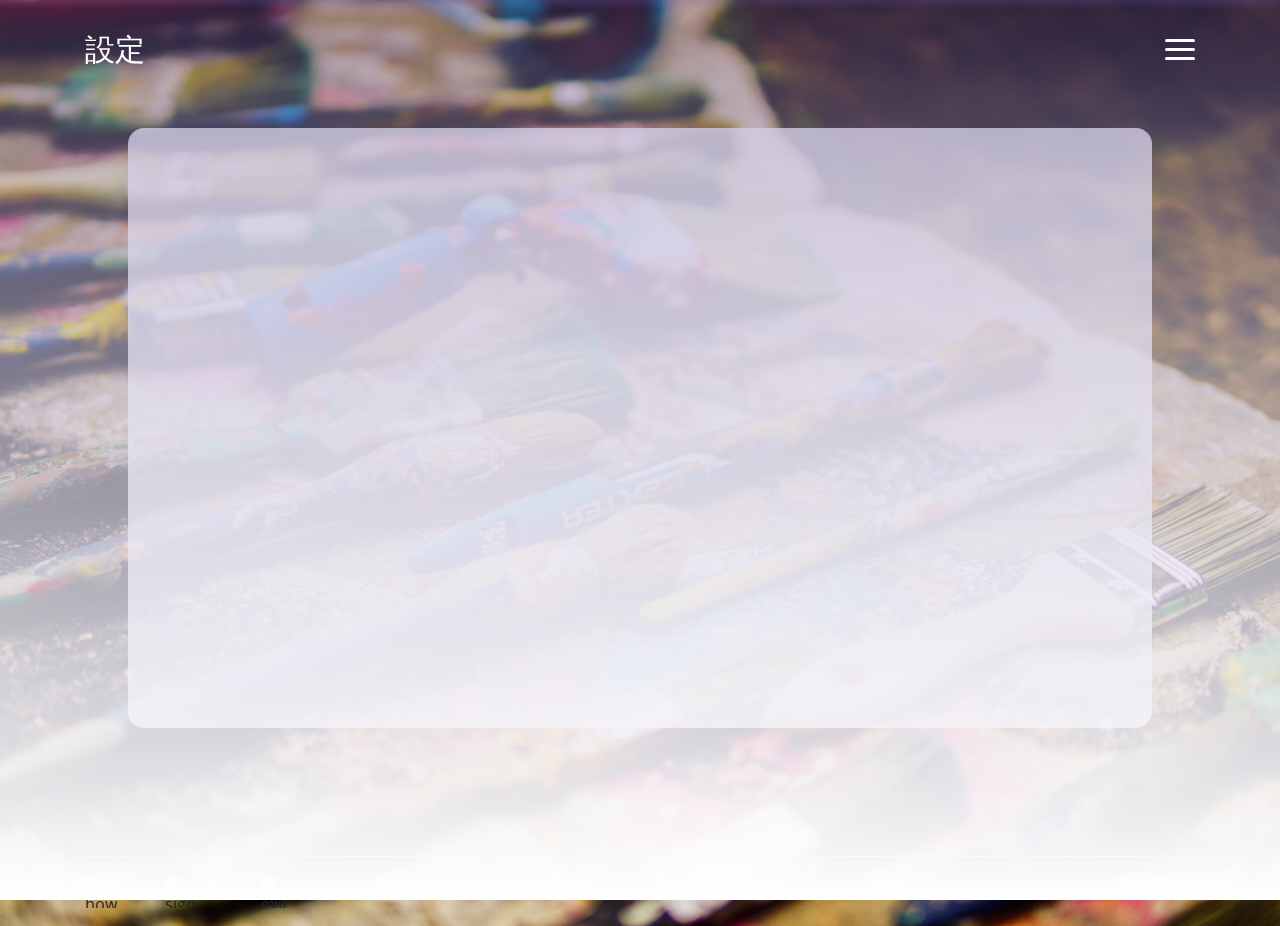
==== ITnew - コピー/setting.html @ b25698eb "add user html" ====
<!DOCTYPE html>
<html lang="en">
<head>
	<meta charset="utf-8">
    <meta name="viewport" content="width=device-width, initial-scale=1, shrink-to-fit=no">
    <meta name="description" content="">
    <meta name="author" content="Devcrud">
    <title>きらくがきサインイン</title>
    <!-- Bootstrap + Meyawo main styles -->
	<link rel="stylesheet" href="assets/css/meyawo.css">
    <link rel="shortcut icon" href="assets/imgs/titlelogo.png" type="image/x-icon">
</head>
<body data-spy="scroll" data-target=".navbar" data-offset="40" id="home">

    <!-- Page Navbar -->
    <nav class="custom-navbar" data-spy="affix" data-offset-top="20">
        <div class="container">
            <a class="logo" href="#">設定</a>         
            <ul class="nav">
                <li class="item">
                    <a class="link" href="main.html">ホーム</a>
                <li class="item">
                    <a class="link" href="rank.html">ランキング</a>
                <li class="item">
                    <a class="link" href="tos.html">気に入り</a>
                <li class="item">
                    <a class="link" href="user.html">ユーザ</a>
                </li>
                
            </ul>
            <a href="javascript:void(0)" id="nav-toggle" class="hamburger hamburger--elastic">
                <div class="hamburger-box">
                  <div class="hamburger-inner"></div>
                </div>
            </a>
        </div>          
    </nav><!-- End of Page Navbar -->

    <!-- page header -->
    <header id="home" class="header">

        <div class="overlay"></div>
    </header><!-- end of page header -->
    
   


    <!-- footer -->
    <div class="container">
        <footer class="footer">    
            <img width="32" height="32" src="https://img.icons8.com/windows/32/how-quest.png" alt="how-quest"/> 
            <a href="help.html" >使い方</a>

            <img width="32" height="32" src="https://img.icons8.com/fluency-systems-regular/48/signing-a-document--v1.png" alt="signing-a-document--v1"/>  
            <a href="tos.html">利用現約</a>    
            <img width="32" height="32" src="https://img.icons8.com/fluency-systems-filled/48/exit.png" alt="exit"/>            
            <a href="login.html">ロッグアウト</a>    
        </footer
    </div> <!-- end of page footer -->
	
	<!-- core  -->
    <script src="assets/vendors/jquery/jquery-3.4.1.js"></script>
    <script src="assets/vendors/bootstrap/bootstrap.bundle.js"></script>

    <!-- bootstrap 3 affix -->
	<script src="assets/vendors/bootstrap/bootstrap.affix.js"></script>

    <!-- Meyawo js -->
    <script src="assets/js/meyawo.js"></script>

</body>
</html>
---- ITnew - コピー/assets/css/meyawo.css ----
@charset "UTF-8";
/*!
=========================================================
* Meyawo Landing page
=========================================================

* Copyright: 2019 DevCRUD (https://devcrud.com)
* Licensed: (https://devcrud.com/licenses)
* Coded by www.devcrud.com

=========================================================

* The above copyright notice and this permission notice shall be included in all copies or substantial portions of the Software.
*/
@import url("https://fonts.googleapis.com/css?family=Baloo+Paaji|Open+Sans:300,300i,400,400i,600,600i,700,700i");
:root {
  --blue: #1e549f;
  --indigo: #695aa6;
  --purple: #6f42c1;
  --pink: #e83e8c;
  --red: #ec185d;
  --orange: #ff6d02;
  --yellow: #ffc107;
  --green: #1bb74f;
  --teal: #20c997;
  --cyan: #17a2b8;
  --white: #fff;
  --gray: #6c757d;
  --gray-dark: #393e46;
  --primary: #695aa6;
  --secondary: #393e46;
  --success: #1bb74f;
  --info: #17a2b8;
  --warning: #ff6d02;
  --danger: #ec185d;
  --light: #f8f9fa;
  --dark: #212529;
  --breakpoint-xs: 0;
  --breakpoint-sm: 576px;
  --breakpoint-md: 768px;
  --breakpoint-lg: 992px;
  --breakpoint-xl: 1200px;
  --font-family-sans-serif: "Open Sans", sans-serif;
  --font-family-monospace: SFMono-Regular, Menlo, Monaco, Consolas, "Liberation Mono", "Courier New", monospace;
}

*,
*::before,
*::after {
  box-sizing: border-box;
}

html {
  font-family: sans-serif;
  line-height: 1;
  -webkit-text-size-adjust: 100%;
  -webkit-tap-highlight-color: rgba(0, 0, 0, 0);
}

article, aside, figcaption, figure, footer, header, hgroup, main, nav, section {
  display: block;
}

body {
  margin: 0;
  font-family: "Open Sans", sans-serif;
  font-size: 1rem;
  font-weight: 400;
  line-height: 1.5;
  color: #212529;
  text-align: center;
  background-color: #fff;
}

[tabindex="-1"]:focus {
  outline: 0 !important;
}


hr {
  box-sizing: content-box;
  height: 0;
  overflow: visible;
}

h1, h2, h3, h4, h5, h6 {
  margin-top: 0;
  margin-bottom: 0.5rem;
}



p {
  margin-top: 0;
  margin-bottom: 1rem;
}

abbr[title],
abbr[data-original-title] {
  text-decoration: underline;
  -webkit-text-decoration: underline dotted;
          text-decoration: underline dotted;
  cursor: help;
  border-bottom: 0;
  -webkit-text-decoration-skip-ink: none;
          text-decoration-skip-ink: none;
}

address {
  margin-bottom: 1rem;
  font-style: normal;
  line-height: inherit;
}

ol,
ul,
dl {
  margin-top: 0;
  margin-bottom: 1rem;
}

ol ol,
ul ul,
ol ul,
ul ol {
  margin-bottom: 0;
}

dt {
  font-weight: 700;
}

dd {
  margin-bottom: .5rem;
  margin-left: 0;
}

blockquote {
  margin: 0 0 1rem;
}

b,
strong {
  font-weight: bolder;
}

small {
  font-size: 80%;
}

sub,
sup {
  position: relative;
  font-size: 75%;
  line-height: 0;
  vertical-align: baseline;
}

sub {
  bottom: -.25em;
}

sup {
  top: -.5em;
}

a {
  font-family: Arial, Helvetica, sans-serif;
  font-size: medium;
  color: #695aa6;
  text-decoration: underline;
  background-color: transparent;
}

a:hover {
  color: #1f1062;
  text-decoration: underline;
}

a:not([href]):not([tabindex]) {
  color: inherit;
  text-decoration: none;
}

a:not([href]):not([tabindex]):hover, a:not([href]):not([tabindex]):focus {
  color: inherit;
  text-decoration: none;
}

a:not([href]):not([tabindex]):focus {
  outline: 0;
}

pre,
code,
kbd,
samp {
  font-family: SFMono-Regular, Menlo, Monaco, Consolas, "Liberation Mono", "Courier New", monospace;
  font-size: 1em;
}

pre {
  margin-top: 0;
  margin-bottom: 1rem;
  overflow: auto;
}

figure {
  margin: 0 0 1rem;
}

img {
  vertical-align: middle;
  border-style: none;
}

svg {
  overflow: hidden;
  vertical-align: middle;
}

table {
  border-collapse: collapse;
}

caption {
  padding-top: 0.75rem;
  padding-bottom: 0.75rem;
  color: #6c757d;
  text-align: left;
  caption-side: bottom;
}

th {
  text-align: inherit;
}

label {
  display: inline-block;
  margin-bottom: 0.5rem;
}

button {
  border-radius: 0;
}

button:focus {
  outline: 1px dotted;
  outline: 5px auto -webkit-focus-ring-color;
}

input,
button,
select,
optgroup,
textarea {
  margin: 0;
  font-family: inherit;
  font-size: inherit;
  line-height: inherit;
}

button,
input {
  overflow: visible;
}

button,
select {
  text-transform: none;
}

select {
  word-wrap: normal;
}


/* Styling for the profile section */
.profile {
  text-align: center;
  padding: 50px 0;
}

.profile img {
  max-width: 300px;
  border-radius: 50%;
}

.profile h3 {
  margin-top: 20px;
  font-size: 24px;
  color: #333;
}

/* Styling for the cards */
.new-overlay {
  margin: 30px;
  /* position: absolute; */
  /* top: 50%;  */
  /* 画面中央に配置するために調整 */
  /* left: 50%;  */
  /* 画面中央に配置するために調整 */
  /* bottom: 30%; */
  /* right: 30%; */
  border-radius: 1em;
  width: 80%;
  height: 80%;
  transform: translate(-50%, -50%); /* 画面中央に配置 */
  background-color: rgba(255, 255, 255, 0.772); /* 背景色（ここでは黒色）と透明度を調整 */
  color: white; /* テキストの色を設定 */
  padding: 20px;
  z-index: 2; /* 新しい要素をオーバーレイの上に配置 */

}

.col {
  display: flex;
  justify-content: space-around;
  flex-wrap: wrap;
  margin-top: 100px;
}

.card {
  background-color: #f0f0f0;
  border: 1px solid #ddd;
  padding: 80px;
  text-align: center;
  margin: 10px;
  flex: 1;
}

.card h5 {
  font-size: 20px;
  color: #333;
  margin: 0;
}

/* Media query for responsiveness */
@media (max-width: 768px) {
  .col {
      flex-direction: column;
      align-items: center;
  }

  .card {
      width: 100%;
  }
}

.search-container{
  margin: auto;
  display: flex;
  justify-content: center;
  align-items: center;
}

.search-box-container {
  position: relative;
  display: inline-block;
}

#search-box {
  padding: 10px;
  width: 300px;
  border: 1px solid #5f336b5c;
  border-radius: 5px;
  font-size: 16px;
  margin-right: 10px;
  outline: none;
  background-color: rgba(255, 255, 255, 0.635);
  
}


.container input[type="text"],
.container input[type="password"] {
  font-family: Arial, Helvetica, sans-serif;
  font-size: medium;
  width: 100%;
  height: 40px;
  background: #f1f1f1;
  padding: 5px;
  margin-bottom: 10px;
  border: 1px solid #cccccc;
}
.container input[type="submit"] {
  font-family: 'Courier New', Courier, monospace;
  font-size: large;
  width: 100%;
  padding: 10px;
  color: white;
  text-decoration: none;
  background-color: #695aa6;
  border: none;
  cursor: pointer;
}

.section{
  font-family: "Open Sans", sans-serif;
  font-size: large;
  text-align: center;
  padding: 400px;
  align-items: center;
  display: flex;
  justify-content: center;
}



button:not(:disabled),
[type="button"]:not(:disabled),
[type="reset"]:not(:disabled),
[type="submit"]:not(:disabled) {
  cursor: pointer;
}

button::-moz-focus-inner,
[type="button"]::-moz-focus-inner,
[type="reset"]::-moz-focus-inner,
[type="submit"]::-moz-focus-inner {
  padding: 0;
  border-style: none;
}

input[type="radio"],
input[type="checkbox"] {
  box-sizing: border-box;
  padding: 0;
}


textarea {
  overflow: auto;
  resize: vertical;
}

fieldset {
  min-width: 0;
  padding: 0;
  margin: 0;
  border: 0;
}

legend {
  display: block;
  width: 100%;
  max-width: 100%;
  padding: 0;
  margin-bottom: .5rem;
  font-size: 1.5rem;
  line-height: inherit;
  color: inherit;
  white-space: normal;
}

progress {
  vertical-align: baseline;
}

[type="number"]::-webkit-inner-spin-button,
[type="number"]::-webkit-outer-spin-button {
  height: auto;
}


[type="search"]::-webkit-search-decoration {
  -webkit-appearance: none;
}

::-webkit-file-upload-button {
  font: inherit;
  -webkit-appearance: button;
}

output {
  display: inline-block;
}

summary {
  display: list-item;
  cursor: pointer;
}

template {
  display: none;
}

[hidden] {
  display: none !important;
}

h1, h2, h3, h4, h5, h6,
.h1, .h2, .h3, .h4, .h5, .h6 {
  margin-bottom: 0.5rem;
  font-weight: 500;
  line-height: 1.2;
}

h1, .h1 {
  font-size: 2.5rem;
}

h2, .h2 {
  font-size: 2rem;
}

h3, .h3 {
  font-size: 1.75rem;
}

h4, .h4 {
  font-size: 1.5rem;
}

h5, .h5 {
  font-size: 1.25rem;
}

h6, .h6 {
  font-size: 1rem;
}

.lead {
  font-size: 1.25rem;
  font-weight: 300;
}

.display-1 {
  font-size: 6rem;
  font-weight: 300;
  line-height: 1.2;
}

.display-2 {
  font-size: 5.5rem;
  font-weight: 300;
  line-height: 1.2;
}

.display-3 {
  font-size: 4.5rem;
  font-weight: 300;
  line-height: 1.2;
}

.display-4 {
  font-size: 3.5rem;
  font-weight: 300;
  line-height: 1.2;
}

hr {
  margin-top: 1rem;
  margin-bottom: 1rem;
  border: 0;
  border-top: 1px solid rgba(0, 0, 0, 0.1);
}

small,
.small {
  font-size: 80%;
  font-weight: 400;
}

mark,
.mark {
  padding: 0.2em;
  background-color: #fcf8e3;
}

.list-unstyled {
  padding-left: 0;
  list-style: none;
}

.list-inline {
  padding-left: 0;
  list-style: none;
}

.list-inline-item {
  display: inline-block;
}

.list-inline-item:not(:last-child) {
  margin-right: 0.5rem;
}

.initialism {
  font-size: 90%;
  text-transform: uppercase;
}

.blockquote {
  margin-bottom: 1rem;
  font-size: 1.25rem;
}

.blockquote-footer {
  display: block;
  font-size: 80%;
  color: #6c757d;
}

.blockquote-footer::before {
  content: "\2014\00A0";
}

.img-fluid {
  max-width: 100%;
  height: auto;
}

.img-thumbnail {
  padding: 0.25rem;
  background-color: #fff;
  border: 1px solid #dee2e6;
  border-radius: 0.25rem;
  max-width: 100%;
  height: auto;
}

.figure {
  display: inline-block;
}

.figure-img {
  margin-bottom: 0.5rem;
  line-height: 1;
}

.figure-caption {
  font-size: 90%;
  color: #6c757d;
}

code {
  font-size: 87.5%;
  color: #e83e8c;
  word-break: break-word;
}

a > code {
  color: inherit;
}

kbd {
  padding: 0.2rem 0.4rem;
  font-size: 87.5%;
  color: #fff;
  background-color: #212529;
  border-radius: 0.2rem;
}

kbd kbd {
  padding: 0;
  font-size: 100%;
  font-weight: 700;
}

pre {
  display: block;
  font-size: 87.5%;
  color: #212529;
}

pre code {
  font-size: inherit;
  color: inherit;
  word-break: normal;
}

.pre-scrollable {
  max-height: 340px;
  overflow-y: scroll;
}

.container {
  width: 100%;
  padding-right: 15px;
  padding-left: 15px;
  margin-right: auto;
  margin-left: auto;
}

@media (min-width: 576px) {
  .container {
    max-width: 540px;
  }
}

@media (min-width: 768px) {
  .container {
    max-width: 720px;
  }
}

@media (min-width: 992px) {
  .container {
    max-width: 960px;
  }
}

@media (min-width: 1200px) {
  .container {
    max-width: 1140px;
  }
}

.container-fluid {
  width: 100%;
  padding-right: 15px;
  padding-left: 15px;
  margin-right: auto;
  margin-left: auto;
}

.row {
  display: -webkit-box;
  display: -webkit-flex;
  display: -ms-flexbox;
  display: flex;
  -webkit-flex-wrap: wrap;
      -ms-flex-wrap: wrap;
          flex-wrap: wrap;
  margin-right: -15px;
  margin-left: -15px;
}

.no-gutters {
  margin-right: 0;
  margin-left: 0;
}

.no-gutters > .col,
.no-gutters > [class*="col-"] {
  padding-right: 0;
  padding-left: 0;
}

.col-1, .col-2, .col-3, .col-4, .col-5, .col-6, .col-7, .col-8, .col-9, .col-10, .col-11, .col-12, .col,
.col-auto, .col-sm-1, .col-sm-2, .col-sm-3, .col-sm-4, .col-sm-5, .col-sm-6, .col-sm-7, .col-sm-8, .col-sm-9, .col-sm-10, .col-sm-11, .col-sm-12, .col-sm,
.col-sm-auto, .col-md-1, .col-md-2, .col-md-3, .col-md-4, .col-md-5, .col-md-6, .col-md-7, .col-md-8, .col-md-9, .col-md-10, .col-md-11, .col-md-12, .col-md,
.col-md-auto, .col-lg-1, .col-lg-2, .col-lg-3, .col-lg-4, .col-lg-5, .col-lg-6, .col-lg-7, .col-lg-8, .col-lg-9, .col-lg-10, .col-lg-11, .col-lg-12, .col-lg,
.col-lg-auto, .col-xl-1, .col-xl-2, .col-xl-3, .col-xl-4, .col-xl-5, .col-xl-6, .col-xl-7, .col-xl-8, .col-xl-9, .col-xl-10, .col-xl-11, .col-xl-12, .col-xl,
.col-xl-auto {
  position: relative;
  width: 100%;
  padding-right: 15px;
  padding-left: 15px;
}

.col {
  -webkit-flex-basis: 0;
      -ms-flex-preferred-size: 0;
          flex-basis: 0;
  -webkit-box-flex: 1;
  -webkit-flex-grow: 1;
      -ms-flex-positive: 1;
          flex-grow: 1;
  max-width: 100%;
}

.col-auto {
  -webkit-box-flex: 0;
  -webkit-flex: 0 0 auto;
      -ms-flex: 0 0 auto;
          flex: 0 0 auto;
  width: auto;
  max-width: 100%;
}

.col-1 {
  -webkit-box-flex: 0;
  -webkit-flex: 0 0 8.33333%;
      -ms-flex: 0 0 8.33333%;
          flex: 0 0 8.33333%;
  max-width: 8.33333%;
}

.col-2 {
  -webkit-box-flex: 0;
  -webkit-flex: 0 0 16.66667%;
      -ms-flex: 0 0 16.66667%;
          flex: 0 0 16.66667%;
  max-width: 16.66667%;
}

.col-3 {
  -webkit-box-flex: 0;
  -webkit-flex: 0 0 25%;
      -ms-flex: 0 0 25%;
          flex: 0 0 25%;
  max-width: 25%;
}

.col-4 {
  -webkit-box-flex: 0;
  -webkit-flex: 0 0 33.33333%;
      -ms-flex: 0 0 33.33333%;
          flex: 0 0 33.33333%;
  max-width: 33.33333%;
}

.col-5 {
  -webkit-box-flex: 0;
  -webkit-flex: 0 0 41.66667%;
      -ms-flex: 0 0 41.66667%;
          flex: 0 0 41.66667%;
  max-width: 41.66667%;
}

.col-6 {
  -webkit-box-flex: 0;
  -webkit-flex: 0 0 50%;
      -ms-flex: 0 0 50%;
          flex: 0 0 50%;
  max-width: 50%;
}

.col-7 {
  -webkit-box-flex: 0;
  -webkit-flex: 0 0 58.33333%;
      -ms-flex: 0 0 58.33333%;
          flex: 0 0 58.33333%;
  max-width: 58.33333%;
}

.col-8 {
  -webkit-box-flex: 0;
  -webkit-flex: 0 0 66.66667%;
      -ms-flex: 0 0 66.66667%;
          flex: 0 0 66.66667%;
  max-width: 66.66667%;
}

.col-9 {
  -webkit-box-flex: 0;
  -webkit-flex: 0 0 75%;
      -ms-flex: 0 0 75%;
          flex: 0 0 75%;
  max-width: 75%;
}

.col-10 {
  -webkit-box-flex: 0;
  -webkit-flex: 0 0 83.33333%;
      -ms-flex: 0 0 83.33333%;
          flex: 0 0 83.33333%;
  max-width: 83.33333%;
}

.col-11 {
  -webkit-box-flex: 0;
  -webkit-flex: 0 0 91.66667%;
      -ms-flex: 0 0 91.66667%;
          flex: 0 0 91.66667%;
  max-width: 91.66667%;
}

.col-12 {
  -webkit-box-flex: 0;
  -webkit-flex: 0 0 100%;
      -ms-flex: 0 0 100%;
          flex: 0 0 100%;
  max-width: 100%;
}

.order-first {
  -webkit-box-ordinal-group: 0;
  -webkit-order: -1;
      -ms-flex-order: -1;
          order: -1;
}

.order-last {
  -webkit-box-ordinal-group: 14;
  -webkit-order: 13;
      -ms-flex-order: 13;
          order: 13;
}

.order-0 {
  -webkit-box-ordinal-group: 1;
  -webkit-order: 0;
      -ms-flex-order: 0;
          order: 0;
}

.order-1 {
  -webkit-box-ordinal-group: 2;
  -webkit-order: 1;
      -ms-flex-order: 1;
          order: 1;
}

.order-2 {
  -webkit-box-ordinal-group: 3;
  -webkit-order: 2;
      -ms-flex-order: 2;
          order: 2;
}

.order-3 {
  -webkit-box-ordinal-group: 4;
  -webkit-order: 3;
      -ms-flex-order: 3;
          order: 3;
}

.order-4 {
  -webkit-box-ordinal-group: 5;
  -webkit-order: 4;
      -ms-flex-order: 4;
          order: 4;
}

.order-5 {
  -webkit-box-ordinal-group: 6;
  -webkit-order: 5;
      -ms-flex-order: 5;
          order: 5;
}

.order-6 {
  -webkit-box-ordinal-group: 7;
  -webkit-order: 6;
      -ms-flex-order: 6;
          order: 6;
}

.order-7 {
  -webkit-box-ordinal-group: 8;
  -webkit-order: 7;
      -ms-flex-order: 7;
          order: 7;
}

.order-8 {
  -webkit-box-ordinal-group: 9;
  -webkit-order: 8;
      -ms-flex-order: 8;
          order: 8;
}

.order-9 {
  -webkit-box-ordinal-group: 10;
  -webkit-order: 9;
      -ms-flex-order: 9;
          order: 9;
}

.order-10 {
  -webkit-box-ordinal-group: 11;
  -webkit-order: 10;
      -ms-flex-order: 10;
          order: 10;
}

.order-11 {
  -webkit-box-ordinal-group: 12;
  -webkit-order: 11;
      -ms-flex-order: 11;
          order: 11;
}

.order-12 {
  -webkit-box-ordinal-group: 13;
  -webkit-order: 12;
      -ms-flex-order: 12;
          order: 12;
}

.offset-1 {
  margin-left: 8.33333%;
}

.offset-2 {
  margin-left: 16.66667%;
}

.offset-3 {
  margin-left: 25%;
}

.offset-4 {
  margin-left: 33.33333%;
}

.offset-5 {
  margin-left: 41.66667%;
}

.offset-6 {
  margin-left: 50%;
}

.offset-7 {
  margin-left: 58.33333%;
}

.offset-8 {
  margin-left: 66.66667%;
}

.offset-9 {
  margin-left: 75%;
}

.offset-10 {
  margin-left: 83.33333%;
}

.offset-11 {
  margin-left: 91.66667%;
}

@media (min-width: 576px) {
  .col-sm {
    -webkit-flex-basis: 0;
        -ms-flex-preferred-size: 0;
            flex-basis: 0;
    -webkit-box-flex: 1;
    -webkit-flex-grow: 1;
        -ms-flex-positive: 1;
            flex-grow: 1;
    max-width: 100%;
  }
  .col-sm-auto {
    -webkit-box-flex: 0;
    -webkit-flex: 0 0 auto;
        -ms-flex: 0 0 auto;
            flex: 0 0 auto;
    width: auto;
    max-width: 100%;
  }
  .col-sm-1 {
    -webkit-box-flex: 0;
    -webkit-flex: 0 0 8.33333%;
        -ms-flex: 0 0 8.33333%;
            flex: 0 0 8.33333%;
    max-width: 8.33333%;
  }
  .col-sm-2 {
    -webkit-box-flex: 0;
    -webkit-flex: 0 0 16.66667%;
        -ms-flex: 0 0 16.66667%;
            flex: 0 0 16.66667%;
    max-width: 16.66667%;
  }
  .col-sm-3 {
    -webkit-box-flex: 0;
    -webkit-flex: 0 0 25%;
        -ms-flex: 0 0 25%;
            flex: 0 0 25%;
    max-width: 25%;
  }
  .col-sm-4 {
    -webkit-box-flex: 0;
    -webkit-flex: 0 0 33.33333%;
        -ms-flex: 0 0 33.33333%;
            flex: 0 0 33.33333%;
    max-width: 33.33333%;
  }
  .col-sm-5 {
    -webkit-box-flex: 0;
    -webkit-flex: 0 0 41.66667%;
        -ms-flex: 0 0 41.66667%;
            flex: 0 0 41.66667%;
    max-width: 41.66667%;
  }
  .col-sm-6 {
    -webkit-box-flex: 0;
    -webkit-flex: 0 0 50%;
        -ms-flex: 0 0 50%;
            flex: 0 0 50%;
    max-width: 50%;
  }
  .col-sm-7 {
    -webkit-box-flex: 0;
    -webkit-flex: 0 0 58.33333%;
        -ms-flex: 0 0 58.33333%;
            flex: 0 0 58.33333%;
    max-width: 58.33333%;
  }
  .col-sm-8 {
    -webkit-box-flex: 0;
    -webkit-flex: 0 0 66.66667%;
        -ms-flex: 0 0 66.66667%;
            flex: 0 0 66.66667%;
    max-width: 66.66667%;
  }
  .col-sm-9 {
    -webkit-box-flex: 0;
    -webkit-flex: 0 0 75%;
        -ms-flex: 0 0 75%;
            flex: 0 0 75%;
    max-width: 75%;
  }
  .col-sm-10 {
    -webkit-box-flex: 0;
    -webkit-flex: 0 0 83.33333%;
        -ms-flex: 0 0 83.33333%;
            flex: 0 0 83.33333%;
    max-width: 83.33333%;
  }
  .col-sm-11 {
    -webkit-box-flex: 0;
    -webkit-flex: 0 0 91.66667%;
        -ms-flex: 0 0 91.66667%;
            flex: 0 0 91.66667%;
    max-width: 91.66667%;
  }
  .col-sm-12 {
    -webkit-box-flex: 0;
    -webkit-flex: 0 0 100%;
        -ms-flex: 0 0 100%;
            flex: 0 0 100%;
    max-width: 100%;
  }
  .order-sm-first {
    -webkit-box-ordinal-group: 0;
    -webkit-order: -1;
        -ms-flex-order: -1;
            order: -1;
  }
  .order-sm-last {
    -webkit-box-ordinal-group: 14;
    -webkit-order: 13;
        -ms-flex-order: 13;
            order: 13;
  }
  .order-sm-0 {
    -webkit-box-ordinal-group: 1;
    -webkit-order: 0;
        -ms-flex-order: 0;
            order: 0;
  }
  .order-sm-1 {
    -webkit-box-ordinal-group: 2;
    -webkit-order: 1;
        -ms-flex-order: 1;
            order: 1;
  }
  .order-sm-2 {
    -webkit-box-ordinal-group: 3;
    -webkit-order: 2;
        -ms-flex-order: 2;
            order: 2;
  }
  .order-sm-3 {
    -webkit-box-ordinal-group: 4;
    -webkit-order: 3;
        -ms-flex-order: 3;
            order: 3;
  }
  .order-sm-4 {
    -webkit-box-ordinal-group: 5;
    -webkit-order: 4;
        -ms-flex-order: 4;
            order: 4;
  }
  .order-sm-5 {
    -webkit-box-ordinal-group: 6;
    -webkit-order: 5;
        -ms-flex-order: 5;
            order: 5;
  }
  .order-sm-6 {
    -webkit-box-ordinal-group: 7;
    -webkit-order: 6;
        -ms-flex-order: 6;
            order: 6;
  }
  .order-sm-7 {
    -webkit-box-ordinal-group: 8;
    -webkit-order: 7;
        -ms-flex-order: 7;
            order: 7;
  }
  .order-sm-8 {
    -webkit-box-ordinal-group: 9;
    -webkit-order: 8;
        -ms-flex-order: 8;
            order: 8;
  }
  .order-sm-9 {
    -webkit-box-ordinal-group: 10;
    -webkit-order: 9;
        -ms-flex-order: 9;
            order: 9;
  }
  .order-sm-10 {
    -webkit-box-ordinal-group: 11;
    -webkit-order: 10;
        -ms-flex-order: 10;
            order: 10;
  }
  .order-sm-11 {
    -webkit-box-ordinal-group: 12;
    -webkit-order: 11;
        -ms-flex-order: 11;
            order: 11;
  }
  .order-sm-12 {
    -webkit-box-ordinal-group: 13;
    -webkit-order: 12;
        -ms-flex-order: 12;
            order: 12;
  }
  .offset-sm-0 {
    margin-left: 0;
  }
  .offset-sm-1 {
    margin-left: 8.33333%;
  }
  .offset-sm-2 {
    margin-left: 16.66667%;
  }
  .offset-sm-3 {
    margin-left: 25%;
  }
  .offset-sm-4 {
    margin-left: 33.33333%;
  }
  .offset-sm-5 {
    margin-left: 41.66667%;
  }
  .offset-sm-6 {
    margin-left: 50%;
  }
  .offset-sm-7 {
    margin-left: 58.33333%;
  }
  .offset-sm-8 {
    margin-left: 66.66667%;
  }
  .offset-sm-9 {
    margin-left: 75%;
  }
  .offset-sm-10 {
    margin-left: 83.33333%;
  }
  .offset-sm-11 {
    margin-left: 91.66667%;
  }
}

@media (min-width: 768px) {
  .col-md {
    -webkit-flex-basis: 0;
        -ms-flex-preferred-size: 0;
            flex-basis: 0;
    -webkit-box-flex: 1;
    -webkit-flex-grow: 1;
        -ms-flex-positive: 1;
            flex-grow: 1;
    max-width: 100%;
  }
  .col-md-auto {
    -webkit-box-flex: 0;
    -webkit-flex: 0 0 auto;
        -ms-flex: 0 0 auto;
            flex: 0 0 auto;
    width: auto;
    max-width: 100%;
  }
  .col-md-1 {
    -webkit-box-flex: 0;
    -webkit-flex: 0 0 8.33333%;
        -ms-flex: 0 0 8.33333%;
            flex: 0 0 8.33333%;
    max-width: 8.33333%;
  }
  .col-md-2 {
    -webkit-box-flex: 0;
    -webkit-flex: 0 0 16.66667%;
        -ms-flex: 0 0 16.66667%;
            flex: 0 0 16.66667%;
    max-width: 16.66667%;
  }
  .col-md-3 {
    -webkit-box-flex: 0;
    -webkit-flex: 0 0 25%;
        -ms-flex: 0 0 25%;
            flex: 0 0 25%;
    max-width: 25%;
  }
  .col-md-4 {
    -webkit-box-flex: 0;
    -webkit-flex: 0 0 33.33333%;
        -ms-flex: 0 0 33.33333%;
            flex: 0 0 33.33333%;
    max-width: 33.33333%;
  }
  .col-md-5 {
    -webkit-box-flex: 0;
    -webkit-flex: 0 0 41.66667%;
        -ms-flex: 0 0 41.66667%;
            flex: 0 0 41.66667%;
    max-width: 41.66667%;
  }
  .col-md-6 {
    -webkit-box-flex: 0;
    -webkit-flex: 0 0 50%;
        -ms-flex: 0 0 50%;
            flex: 0 0 50%;
    max-width: 50%;
  }
  .col-md-7 {
    -webkit-box-flex: 0;
    -webkit-flex: 0 0 58.33333%;
        -ms-flex: 0 0 58.33333%;
            flex: 0 0 58.33333%;
    max-width: 58.33333%;
  }
  .col-md-8 {
    -webkit-box-flex: 0;
    -webkit-flex: 0 0 66.66667%;
        -ms-flex: 0 0 66.66667%;
            flex: 0 0 66.66667%;
    max-width: 66.66667%;
  }
  .col-md-9 {
    -webkit-box-flex: 0;
    -webkit-flex: 0 0 75%;
        -ms-flex: 0 0 75%;
            flex: 0 0 75%;
    max-width: 75%;
  }
  .col-md-10 {
    -webkit-box-flex: 0;
    -webkit-flex: 0 0 83.33333%;
        -ms-flex: 0 0 83.33333%;
            flex: 0 0 83.33333%;
    max-width: 83.33333%;
  }
  .col-md-11 {
    -webkit-box-flex: 0;
    -webkit-flex: 0 0 91.66667%;
        -ms-flex: 0 0 91.66667%;
            flex: 0 0 91.66667%;
    max-width: 91.66667%;
  }
  .col-md-12 {
    -webkit-box-flex: 0;
    -webkit-flex: 0 0 100%;
        -ms-flex: 0 0 100%;
            flex: 0 0 100%;
    max-width: 100%;
  }
  .order-md-first {
    -webkit-box-ordinal-group: 0;
    -webkit-order: -1;
        -ms-flex-order: -1;
            order: -1;
  }
  .order-md-last {
    -webkit-box-ordinal-group: 14;
    -webkit-order: 13;
        -ms-flex-order: 13;
            order: 13;
  }
  .order-md-0 {
    -webkit-box-ordinal-group: 1;
    -webkit-order: 0;
        -ms-flex-order: 0;
            order: 0;
  }
  .order-md-1 {
    -webkit-box-ordinal-group: 2;
    -webkit-order: 1;
        -ms-flex-order: 1;
            order: 1;
  }
  .order-md-2 {
    -webkit-box-ordinal-group: 3;
    -webkit-order: 2;
        -ms-flex-order: 2;
            order: 2;
  }
  .order-md-3 {
    -webkit-box-ordinal-group: 4;
    -webkit-order: 3;
        -ms-flex-order: 3;
            order: 3;
  }
  .order-md-4 {
    -webkit-box-ordinal-group: 5;
    -webkit-order: 4;
        -ms-flex-order: 4;
            order: 4;
  }
  .order-md-5 {
    -webkit-box-ordinal-group: 6;
    -webkit-order: 5;
        -ms-flex-order: 5;
            order: 5;
  }
  .order-md-6 {
    -webkit-box-ordinal-group: 7;
    -webkit-order: 6;
        -ms-flex-order: 6;
            order: 6;
  }
  .order-md-7 {
    -webkit-box-ordinal-group: 8;
    -webkit-order: 7;
        -ms-flex-order: 7;
            order: 7;
  }
  .order-md-8 {
    -webkit-box-ordinal-group: 9;
    -webkit-order: 8;
        -ms-flex-order: 8;
            order: 8;
  }
  .order-md-9 {
    -webkit-box-ordinal-group: 10;
    -webkit-order: 9;
        -ms-flex-order: 9;
            order: 9;
  }
  .order-md-10 {
    -webkit-box-ordinal-group: 11;
    -webkit-order: 10;
        -ms-flex-order: 10;
            order: 10;
  }
  .order-md-11 {
    -webkit-box-ordinal-group: 12;
    -webkit-order: 11;
        -ms-flex-order: 11;
            order: 11;
  }
  .order-md-12 {
    -webkit-box-ordinal-group: 13;
    -webkit-order: 12;
        -ms-flex-order: 12;
            order: 12;
  }
  .offset-md-0 {
    margin-left: 0;
  }
  .offset-md-1 {
    margin-left: 8.33333%;
  }
  .offset-md-2 {
    margin-left: 16.66667%;
  }
  .offset-md-3 {
    margin-left: 25%;
  }
  .offset-md-4 {
    margin-left: 33.33333%;
  }
  .offset-md-5 {
    margin-left: 41.66667%;
  }
  .offset-md-6 {
    margin-left: 50%;
  }
  .offset-md-7 {
    margin-left: 58.33333%;
  }
  .offset-md-8 {
    margin-left: 66.66667%;
  }
  .offset-md-9 {
    margin-left: 75%;
  }
  .offset-md-10 {
    margin-left: 83.33333%;
  }
  .offset-md-11 {
    margin-left: 91.66667%;
  }
}

@media (min-width: 992px) {
  .col-lg {
    -webkit-flex-basis: 0;
        -ms-flex-preferred-size: 0;
            flex-basis: 0;
    -webkit-box-flex: 1;
    -webkit-flex-grow: 1;
        -ms-flex-positive: 1;
            flex-grow: 1;
    max-width: 100%;
  }
  .col-lg-auto {
    -webkit-box-flex: 0;
    -webkit-flex: 0 0 auto;
        -ms-flex: 0 0 auto;
            flex: 0 0 auto;
    width: auto;
    max-width: 100%;
  }
  .col-lg-1 {
    -webkit-box-flex: 0;
    -webkit-flex: 0 0 8.33333%;
        -ms-flex: 0 0 8.33333%;
            flex: 0 0 8.33333%;
    max-width: 8.33333%;
  }
  .col-lg-2 {
    -webkit-box-flex: 0;
    -webkit-flex: 0 0 16.66667%;
        -ms-flex: 0 0 16.66667%;
            flex: 0 0 16.66667%;
    max-width: 16.66667%;
  }
  .col-lg-3 {
    -webkit-box-flex: 0;
    -webkit-flex: 0 0 25%;
        -ms-flex: 0 0 25%;
            flex: 0 0 25%;
    max-width: 25%;
  }
  .col-lg-4 {
    -webkit-box-flex: 0;
    -webkit-flex: 0 0 33.33333%;
        -ms-flex: 0 0 33.33333%;
            flex: 0 0 33.33333%;
    max-width: 33.33333%;
  }
  .col-lg-5 {
    -webkit-box-flex: 0;
    -webkit-flex: 0 0 41.66667%;
        -ms-flex: 0 0 41.66667%;
            flex: 0 0 41.66667%;
    max-width: 41.66667%;
  }
  .col-lg-6 {
    -webkit-box-flex: 0;
    -webkit-flex: 0 0 50%;
        -ms-flex: 0 0 50%;
            flex: 0 0 50%;
    max-width: 50%;
  }
  .col-lg-7 {
    -webkit-box-flex: 0;
    -webkit-flex: 0 0 58.33333%;
        -ms-flex: 0 0 58.33333%;
            flex: 0 0 58.33333%;
    max-width: 58.33333%;
  }
  .col-lg-8 {
    -webkit-box-flex: 0;
    -webkit-flex: 0 0 66.66667%;
        -ms-flex: 0 0 66.66667%;
            flex: 0 0 66.66667%;
    max-width: 66.66667%;
  }
  .col-lg-9 {
    -webkit-box-flex: 0;
    -webkit-flex: 0 0 75%;
        -ms-flex: 0 0 75%;
            flex: 0 0 75%;
    max-width: 75%;
  }
  .col-lg-10 {
    -webkit-box-flex: 0;
    -webkit-flex: 0 0 83.33333%;
        -ms-flex: 0 0 83.33333%;
            flex: 0 0 83.33333%;
    max-width: 83.33333%;
  }
  .col-lg-11 {
    -webkit-box-flex: 0;
    -webkit-flex: 0 0 91.66667%;
        -ms-flex: 0 0 91.66667%;
            flex: 0 0 91.66667%;
    max-width: 91.66667%;
  }
  .col-lg-12 {
    -webkit-box-flex: 0;
    -webkit-flex: 0 0 100%;
        -ms-flex: 0 0 100%;
            flex: 0 0 100%;
    max-width: 100%;
  }
  .order-lg-first {
    -webkit-box-ordinal-group: 0;
    -webkit-order: -1;
        -ms-flex-order: -1;
            order: -1;
  }
  .order-lg-last {
    -webkit-box-ordinal-group: 14;
    -webkit-order: 13;
        -ms-flex-order: 13;
            order: 13;
  }
  .order-lg-0 {
    -webkit-box-ordinal-group: 1;
    -webkit-order: 0;
        -ms-flex-order: 0;
            order: 0;
  }
  .order-lg-1 {
    -webkit-box-ordinal-group: 2;
    -webkit-order: 1;
        -ms-flex-order: 1;
            order: 1;
  }
  .order-lg-2 {
    -webkit-box-ordinal-group: 3;
    -webkit-order: 2;
        -ms-flex-order: 2;
            order: 2;
  }
  .order-lg-3 {
    -webkit-box-ordinal-group: 4;
    -webkit-order: 3;
        -ms-flex-order: 3;
            order: 3;
  }
  .order-lg-4 {
    -webkit-box-ordinal-group: 5;
    -webkit-order: 4;
        -ms-flex-order: 4;
            order: 4;
  }
  .order-lg-5 {
    -webkit-box-ordinal-group: 6;
    -webkit-order: 5;
        -ms-flex-order: 5;
            order: 5;
  }
  .order-lg-6 {
    -webkit-box-ordinal-group: 7;
    -webkit-order: 6;
        -ms-flex-order: 6;
            order: 6;
  }
  .order-lg-7 {
    -webkit-box-ordinal-group: 8;
    -webkit-order: 7;
        -ms-flex-order: 7;
            order: 7;
  }
  .order-lg-8 {
    -webkit-box-ordinal-group: 9;
    -webkit-order: 8;
        -ms-flex-order: 8;
            order: 8;
  }
  .order-lg-9 {
    -webkit-box-ordinal-group: 10;
    -webkit-order: 9;
        -ms-flex-order: 9;
            order: 9;
  }
  .order-lg-10 {
    -webkit-box-ordinal-group: 11;
    -webkit-order: 10;
        -ms-flex-order: 10;
            order: 10;
  }
  .order-lg-11 {
    -webkit-box-ordinal-group: 12;
    -webkit-order: 11;
        -ms-flex-order: 11;
            order: 11;
  }
  .order-lg-12 {
    -webkit-box-ordinal-group: 13;
    -webkit-order: 12;
        -ms-flex-order: 12;
            order: 12;
  }
  .offset-lg-0 {
    margin-left: 0;
  }
  .offset-lg-1 {
    margin-left: 8.33333%;
  }
  .offset-lg-2 {
    margin-left: 16.66667%;
  }
  .offset-lg-3 {
    margin-left: 25%;
  }
  .offset-lg-4 {
    margin-left: 33.33333%;
  }
  .offset-lg-5 {
    margin-left: 41.66667%;
  }
  .offset-lg-6 {
    margin-left: 50%;
  }
  .offset-lg-7 {
    margin-left: 58.33333%;
  }
  .offset-lg-8 {
    margin-left: 66.66667%;
  }
  .offset-lg-9 {
    margin-left: 75%;
  }
  .offset-lg-10 {
    margin-left: 83.33333%;
  }
  .offset-lg-11 {
    margin-left: 91.66667%;
  }
}

@media (min-width: 1200px) {
  .col-xl {
    -webkit-flex-basis: 0;
        -ms-flex-preferred-size: 0;
            flex-basis: 0;
    -webkit-box-flex: 1;
    -webkit-flex-grow: 1;
        -ms-flex-positive: 1;
            flex-grow: 1;
    max-width: 100%;
  }
  .col-xl-auto {
    -webkit-box-flex: 0;
    -webkit-flex: 0 0 auto;
        -ms-flex: 0 0 auto;
            flex: 0 0 auto;
    width: auto;
    max-width: 100%;
  }
  .col-xl-1 {
    -webkit-box-flex: 0;
    -webkit-flex: 0 0 8.33333%;
        -ms-flex: 0 0 8.33333%;
            flex: 0 0 8.33333%;
    max-width: 8.33333%;
  }
  .col-xl-2 {
    -webkit-box-flex: 0;
    -webkit-flex: 0 0 16.66667%;
        -ms-flex: 0 0 16.66667%;
            flex: 0 0 16.66667%;
    max-width: 16.66667%;
  }
  .col-xl-3 {
    -webkit-box-flex: 0;
    -webkit-flex: 0 0 25%;
        -ms-flex: 0 0 25%;
            flex: 0 0 25%;
    max-width: 25%;
  }
  .col-xl-4 {
    -webkit-box-flex: 0;
    -webkit-flex: 0 0 33.33333%;
        -ms-flex: 0 0 33.33333%;
            flex: 0 0 33.33333%;
    max-width: 33.33333%;
  }
  .col-xl-5 {
    -webkit-box-flex: 0;
    -webkit-flex: 0 0 41.66667%;
        -ms-flex: 0 0 41.66667%;
            flex: 0 0 41.66667%;
    max-width: 41.66667%;
  }
  .col-xl-6 {
    -webkit-box-flex: 0;
    -webkit-flex: 0 0 50%;
        -ms-flex: 0 0 50%;
            flex: 0 0 50%;
    max-width: 50%;
  }
  .col-xl-7 {
    -webkit-box-flex: 0;
    -webkit-flex: 0 0 58.33333%;
        -ms-flex: 0 0 58.33333%;
            flex: 0 0 58.33333%;
    max-width: 58.33333%;
  }
  .col-xl-8 {
    -webkit-box-flex: 0;
    -webkit-flex: 0 0 66.66667%;
        -ms-flex: 0 0 66.66667%;
            flex: 0 0 66.66667%;
    max-width: 66.66667%;
  }
  .col-xl-9 {
    -webkit-box-flex: 0;
    -webkit-flex: 0 0 75%;
        -ms-flex: 0 0 75%;
            flex: 0 0 75%;
    max-width: 75%;
  }
  .col-xl-10 {
    -webkit-box-flex: 0;
    -webkit-flex: 0 0 83.33333%;
        -ms-flex: 0 0 83.33333%;
            flex: 0 0 83.33333%;
    max-width: 83.33333%;
  }
  .col-xl-11 {
    -webkit-box-flex: 0;
    -webkit-flex: 0 0 91.66667%;
        -ms-flex: 0 0 91.66667%;
            flex: 0 0 91.66667%;
    max-width: 91.66667%;
  }
  .col-xl-12 {
    -webkit-box-flex: 0;
    -webkit-flex: 0 0 100%;
        -ms-flex: 0 0 100%;
            flex: 0 0 100%;
    max-width: 100%;
  }
  .order-xl-first {
    -webkit-box-ordinal-group: 0;
    -webkit-order: -1;
        -ms-flex-order: -1;
            order: -1;
  }
  .order-xl-last {
    -webkit-box-ordinal-group: 14;
    -webkit-order: 13;
        -ms-flex-order: 13;
            order: 13;
  }
  .order-xl-0 {
    -webkit-box-ordinal-group: 1;
    -webkit-order: 0;
        -ms-flex-order: 0;
            order: 0;
  }
  .order-xl-1 {
    -webkit-box-ordinal-group: 2;
    -webkit-order: 1;
        -ms-flex-order: 1;
            order: 1;
  }
  .order-xl-2 {
    -webkit-box-ordinal-group: 3;
    -webkit-order: 2;
        -ms-flex-order: 2;
            order: 2;
  }
  .order-xl-3 {
    -webkit-box-ordinal-group: 4;
    -webkit-order: 3;
        -ms-flex-order: 3;
            order: 3;
  }
  .order-xl-4 {
    -webkit-box-ordinal-group: 5;
    -webkit-order: 4;
        -ms-flex-order: 4;
            order: 4;
  }
  .order-xl-5 {
    -webkit-box-ordinal-group: 6;
    -webkit-order: 5;
        -ms-flex-order: 5;
            order: 5;
  }
  .order-xl-6 {
    -webkit-box-ordinal-group: 7;
    -webkit-order: 6;
        -ms-flex-order: 6;
            order: 6;
  }
  .order-xl-7 {
    -webkit-box-ordinal-group: 8;
    -webkit-order: 7;
        -ms-flex-order: 7;
            order: 7;
  }
  .order-xl-8 {
    -webkit-box-ordinal-group: 9;
    -webkit-order: 8;
        -ms-flex-order: 8;
            order: 8;
  }
  .order-xl-9 {
    -webkit-box-ordinal-group: 10;
    -webkit-order: 9;
        -ms-flex-order: 9;
            order: 9;
  }
  .order-xl-10 {
    -webkit-box-ordinal-group: 11;
    -webkit-order: 10;
        -ms-flex-order: 10;
            order: 10;
  }
  .order-xl-11 {
    -webkit-box-ordinal-group: 12;
    -webkit-order: 11;
        -ms-flex-order: 11;
            order: 11;
  }
  .order-xl-12 {
    -webkit-box-ordinal-group: 13;
    -webkit-order: 12;
        -ms-flex-order: 12;
            order: 12;
  }
  .offset-xl-0 {
    margin-left: 0;
  }
  .offset-xl-1 {
    margin-left: 8.33333%;
  }
  .offset-xl-2 {
    margin-left: 16.66667%;
  }
  .offset-xl-3 {
    margin-left: 25%;
  }
  .offset-xl-4 {
    margin-left: 33.33333%;
  }
  .offset-xl-5 {
    margin-left: 41.66667%;
  }
  .offset-xl-6 {
    margin-left: 50%;
  }
  .offset-xl-7 {
    margin-left: 58.33333%;
  }
  .offset-xl-8 {
    margin-left: 66.66667%;
  }
  .offset-xl-9 {
    margin-left: 75%;
  }
  .offset-xl-10 {
    margin-left: 83.33333%;
  }
  .offset-xl-11 {
    margin-left: 91.66667%;
  }
}

.table {
  width: 100%;
  margin-bottom: 1rem;
  color: #212529;
}

.table th,
.table td {
  padding: 0.75rem;
  vertical-align: top;
  border-top: 1px solid #dee2e6;
}

.table thead th {
  vertical-align: bottom;
  border-bottom: 2px solid #dee2e6;
}

.table tbody + tbody {
  border-top: 2px solid #dee2e6;
}

.table-sm th,
.table-sm td {
  padding: 0.3rem;
}

.table-bordered {
  border: 1px solid #dee2e6;
}

.table-bordered th,
.table-bordered td {
  border: 1px solid #dee2e6;
}

.table-bordered thead th,
.table-bordered thead td {
  border-bottom-width: 2px;
}

.table-borderless th,
.table-borderless td,
.table-borderless thead th,
.table-borderless tbody + tbody {
  border: 0;
}

.table-striped tbody tr:nth-of-type(odd) {
  background-color: rgba(0, 0, 0, 0.05);
}

.table-hover tbody tr:hover {
  color: #212529;
  background-color: rgba(0, 0, 0, 0.075);
}

.table-primary,
.table-primary > th,
.table-primary > td {
  background-color: #d5d1e6;
}

.table-primary th,
.table-primary td,
.table-primary thead th,
.table-primary tbody + tbody {
  border-color: #b1a9d1;
}

.table-hover .table-primary:hover {
  background-color: #c6c0dd;
}

.table-hover .table-primary:hover > td,
.table-hover .table-primary:hover > th {
  background-color: #c6c0dd;
}

.table-secondary,
.table-secondary > th,
.table-secondary > td {
  background-color: #c8c9cb;
}

.table-secondary th,
.table-secondary td,
.table-secondary thead th,
.table-secondary tbody + tbody {
  border-color: #989b9f;
}

.table-hover .table-secondary:hover {
  background-color: #bbbcbf;
}

.table-hover .table-secondary:hover > td,
.table-hover .table-secondary:hover > th {
  background-color: #bbbcbf;
}

.table-success,
.table-success > th,
.table-success > td {
  background-color: #bfebce;
}

.table-success th,
.table-success td,
.table-success thead th,
.table-success tbody + tbody {
  border-color: #88daa3;
}

.table-hover .table-success:hover {
  background-color: #ace5bf;
}

.table-hover .table-success:hover > td,
.table-hover .table-success:hover > th {
  background-color: #ace5bf;
}

.table-info,
.table-info > th,
.table-info > td {
  background-color: #bee5eb;
}

.table-info th,
.table-info td,
.table-info thead th,
.table-info tbody + tbody {
  border-color: #86cfda;
}

.table-hover .table-info:hover {
  background-color: #abdde5;
}

.table-hover .table-info:hover > td,
.table-hover .table-info:hover > th {
  background-color: #abdde5;
}

.table-warning,
.table-warning > th,
.table-warning > td {
  background-color: #ffd6b8;
}

.table-warning th,
.table-warning td,
.table-warning thead th,
.table-warning tbody + tbody {
  border-color: #ffb37b;
}

.table-hover .table-warning:hover {
  background-color: #ffc79f;
}

.table-hover .table-warning:hover > td,
.table-hover .table-warning:hover > th {
  background-color: #ffc79f;
}

.table-danger,
.table-danger > th,
.table-danger > td {
  background-color: #fabed2;
}

.table-danger th,
.table-danger td,
.table-danger thead th,
.table-danger tbody + tbody {
  border-color: #f587ab;
}

.table-hover .table-danger:hover {
  background-color: #f8a6c2;
}

.table-hover .table-danger:hover > td,
.table-hover .table-danger:hover > th {
  background-color: #f8a6c2;
}

.table-light,
.table-light > th,
.table-light > td {
  background-color: #fdfdfe;
}

.table-light th,
.table-light td,
.table-light thead th,
.table-light tbody + tbody {
  border-color: #fbfcfc;
}

.table-hover .table-light:hover {
  background-color: #ececf6;
}

.table-hover .table-light:hover > td,
.table-hover .table-light:hover > th {
  background-color: #ececf6;
}

.table-dark,
.table-dark > th,
.table-dark > td {
  background-color: #c1c2c3;
}

.table-dark th,
.table-dark td,
.table-dark thead th,
.table-dark tbody + tbody {
  border-color: #8c8e90;
}

.table-hover .table-dark:hover {
  background-color: #b4b5b6;
}

.table-hover .table-dark:hover > td,
.table-hover .table-dark:hover > th {
  background-color: #b4b5b6;
}

.table-active,
.table-active > th,
.table-active > td {
  background-color: rgba(0, 0, 0, 0.075);
}

.table-hover .table-active:hover {
  background-color: rgba(0, 0, 0, 0.075);
}

.table-hover .table-active:hover > td,
.table-hover .table-active:hover > th {
  background-color: rgba(0, 0, 0, 0.075);
}

.table .thead-dark th {
  color: #fff;
  background-color: #393e46;
  border-color: #4a515b;
}

.table .thead-light th {
  color: #495057;
  background-color: #e9ecef;
  border-color: #dee2e6;
}

.table-dark {
  color: #fff;
  background-color: #393e46;
}

.table-dark th,
.table-dark td,
.table-dark thead th {
  border-color: #4a515b;
}

.table-dark.table-bordered {
  border: 0;
}

.table-dark.table-striped tbody tr:nth-of-type(odd) {
  background-color: rgba(255, 255, 255, 0.05);
}

.table-dark.table-hover tbody tr:hover {
  color: #fff;
  background-color: rgba(255, 255, 255, 0.075);
}

@media (max-width: 575.98px) {
  .table-responsive-sm {
    display: block;
    width: 100%;
    overflow-x: auto;
    -webkit-overflow-scrolling: touch;
  }
  .table-responsive-sm > .table-bordered {
    border: 0;
  }
}

@media (max-width: 767.98px) {
  .table-responsive-md {
    display: block;
    width: 100%;
    overflow-x: auto;
    -webkit-overflow-scrolling: touch;
  }
  .table-responsive-md > .table-bordered {
    border: 0;
  }
}

@media (max-width: 991.98px) {
  .table-responsive-lg {
    display: block;
    width: 100%;
    overflow-x: auto;
    -webkit-overflow-scrolling: touch;
  }
  .table-responsive-lg > .table-bordered {
    border: 0;
  }
}

@media (max-width: 1199.98px) {
  .table-responsive-xl {
    display: block;
    width: 100%;
    overflow-x: auto;
    -webkit-overflow-scrolling: touch;
  }
  .table-responsive-xl > .table-bordered {
    border: 0;
  }
}

.table-responsive {
  display: block;
  width: 100%;
  overflow-x: auto;
  -webkit-overflow-scrolling: touch;
}

.table-responsive > .table-bordered {
  border: 0;
}

.form-control {
  display: block;
  width: 100%;
  height: calc(1.5em + 0.75rem + 2px);
  padding: 0.375rem 0.75rem;
  font-size: 1rem;
  font-weight: 400;
  line-height: 1.5;
  color: #495057;
  background-color: rgba(0, 0, 0, 0.01);
  background-clip: padding-box;
  border: 1px solid #ced4da;
  border-radius: 0.25rem;
  -webkit-transition: border-color 0.15s ease-in-out, box-shadow 0.15s ease-in-out;
  transition: border-color 0.15s ease-in-out, box-shadow 0.15s ease-in-out;
}

@media (prefers-reduced-motion: reduce) {
  .form-control {
    -webkit-transition: none;
    transition: none;
  }
}

.form-control::-ms-expand {
  background-color: transparent;
  border: 0;
}

.form-control:focus {
  color: #495057;
  background-color: rgba(0, 0, 0, 0.01);
  border-color: #b4add3;
  outline: 0;
  box-shadow: 0 0 0 0.2rem rgba(105, 90, 166, 0.25);
}

.form-control::-webkit-input-placeholder {
  color: #6c757d;
  opacity: 1;
}

.form-control::-moz-placeholder {
  color: #6c757d;
  opacity: 1;
}

.form-control:-ms-input-placeholder {
  color: #6c757d;
  opacity: 1;
}

.form-control::-ms-input-placeholder {
  color: #6c757d;
  opacity: 1;
}

.form-control::placeholder {
  color: #6c757d;
  opacity: 1;
}

.form-control:disabled, .form-control[readonly] {
  background-color: #e9ecef;
  opacity: 1;
}

select.form-control:focus::-ms-value {
  color: #495057;
  background-color: rgba(0, 0, 0, 0.01);
}

.form-control-file,
.form-control-range {
  display: block;
  width: 100%;
}

.col-form-label {
  padding-top: calc(0.375rem + 1px);
  padding-bottom: calc(0.375rem + 1px);
  margin-bottom: 0;
  font-size: inherit;
  line-height: 1.5;
}

.col-form-label-lg {
  padding-top: calc(0.5rem + 1px);
  padding-bottom: calc(0.5rem + 1px);
  font-size: 1.25rem;
  line-height: 1.5;
}

.col-form-label-sm {
  padding-top: calc(0.25rem + 1px);
  padding-bottom: calc(0.25rem + 1px);
  font-size: 0.875rem;
  line-height: 1.5;
}

.form-control-plaintext {
  display: block;
  width: 100%;
  padding-top: 0.375rem;
  padding-bottom: 0.375rem;
  margin-bottom: 0;
  line-height: 1.5;
  color: #212529;
  background-color: transparent;
  border: solid transparent;
  border-width: 1px 0;
}

.form-control-plaintext.form-control-sm, .form-control-plaintext.form-control-lg {
  padding-right: 0;
  padding-left: 0;
}

.form-control-sm {
  height: calc(1.5em + 0.5rem + 2px);
  padding: 0.25rem 0.5rem;
  font-size: 0.875rem;
  line-height: 1.5;
  border-radius: 0.2rem;
}

.form-control-lg {
  height: calc(1.5em + 1rem + 2px);
  padding: 0.5rem 1rem;
  font-size: 1.25rem;
  line-height: 1.5;
  border-radius: 0.3rem;
}

select.form-control[size], select.form-control[multiple] {
  height: auto;
}

textarea.form-control {
  height: auto;
}

.form-group {
  margin-bottom: 1rem;
}

.form-text {
  display: block;
  margin-top: 0.25rem;
}

.form-row {
  display: -webkit-box;
  display: -webkit-flex;
  display: -ms-flexbox;
  display: flex;
  -webkit-flex-wrap: wrap;
      -ms-flex-wrap: wrap;
          flex-wrap: wrap;
  margin-right: -5px;
  margin-left: -5px;
}

.form-row > .col,
.form-row > [class*="col-"] {
  padding-right: 5px;
  padding-left: 5px;
}

.form-check {
  /* position: relative; */
  display: block;
  padding-left: 1.25rem;
}

.form-check-input {
  /* position: absolute; */
  margin-top: 0.3rem;
  margin-left: -1.25rem;
}

.form-check-input:disabled ~ .form-check-label {
  color: #6c757d;
}

.form-check-label {
  margin-bottom: 0;
}

.form-check-inline {
  display: -webkit-inline-box;
  display: -webkit-inline-flex;
  display: -ms-inline-flexbox;
  display: inline-flex;
  -webkit-box-align: center;
  -webkit-align-items: center;
      -ms-flex-align: center;
          align-items: center;
  padding-left: 0;
  margin-right: 0.75rem;
}

.form-check-inline .form-check-input {
  position: static;
  margin-top: 0;
  margin-right: 0.3125rem;
  margin-left: 0;
}

.valid-feedback {
  display: none;
  width: 100%;
  margin-top: 0.25rem;
  font-size: 80%;
  color: #1bb74f;
}

.valid-tooltip {
  position: absolute;
  top: 100%;
  z-index: 5;
  display: none;
  max-width: 100%;
  padding: 0.25rem 0.5rem;
  margin-top: .1rem;
  font-size: 0.875rem;
  line-height: 1.5;
  color: #fff;
  background-color: rgba(27, 183, 79, 0.9);
  border-radius: 0.25rem;
}

.was-validated .form-control:valid, .form-control.is-valid {
  border-color: #1bb74f;
  padding-right: calc(1.5em + 0.75rem);
  background-image: url("data:image/svg+xml,%3csvg xmlns='http://www.w3.org/2000/svg' viewBox='0 0 8 8'%3e%3cpath fill='%231bb74f' d='M2.3 6.73L.6 4.53c-.4-1.04.46-1.4 1.1-.8l1.1 1.4 3.4-3.8c.6-.63 1.6-.27 1.2.7l-4 4.6c-.43.5-.8.4-1.1.1z'/%3e%3c/svg%3e");
  background-repeat: no-repeat;
  background-position: center right calc(0.375em + 0.1875rem);
  background-size: calc(0.75em + 0.375rem) calc(0.75em + 0.375rem);
}

.was-validated .form-control:valid:focus, .form-control.is-valid:focus {
  border-color: #1bb74f;
  box-shadow: 0 0 0 0.2rem rgba(27, 183, 79, 0.25);
}

.was-validated .form-control:valid ~ .valid-feedback,
.was-validated .form-control:valid ~ .valid-tooltip, .form-control.is-valid ~ .valid-feedback,
.form-control.is-valid ~ .valid-tooltip {
  display: block;
}

.was-validated textarea.form-control:valid, textarea.form-control.is-valid {
  padding-right: calc(1.5em + 0.75rem);
  background-position: top calc(0.375em + 0.1875rem) right calc(0.375em + 0.1875rem);
}

.was-validated .custom-select:valid, .custom-select.is-valid {
  border-color: #1bb74f;
  padding-right: calc((1em + 0.75rem) * 3 / 4 + 1.75rem);
  background: url("data:image/svg+xml,%3csvg xmlns='http://www.w3.org/2000/svg' viewBox='0 0 4 5'%3e%3cpath fill='%23393e46' d='M2 0L0 2h4zm0 5L0 3h4z'/%3e%3c/svg%3e") no-repeat right 0.75rem center/8px 10px, url("data:image/svg+xml,%3csvg xmlns='http://www.w3.org/2000/svg' viewBox='0 0 8 8'%3e%3cpath fill='%231bb74f' d='M2.3 6.73L.6 4.53c-.4-1.04.46-1.4 1.1-.8l1.1 1.4 3.4-3.8c.6-.63 1.6-.27 1.2.7l-4 4.6c-.43.5-.8.4-1.1.1z'/%3e%3c/svg%3e") rgba(0, 0, 0, 0.01) no-repeat center right 1.75rem/calc(0.75em + 0.375rem) calc(0.75em + 0.375rem);
}

.was-validated .custom-select:valid:focus, .custom-select.is-valid:focus {
  border-color: #1bb74f;
  box-shadow: 0 0 0 0.2rem rgba(27, 183, 79, 0.25);
}

.was-validated .custom-select:valid ~ .valid-feedback,
.was-validated .custom-select:valid ~ .valid-tooltip, .custom-select.is-valid ~ .valid-feedback,
.custom-select.is-valid ~ .valid-tooltip {
  display: block;
}

.was-validated .form-control-file:valid ~ .valid-feedback,
.was-validated .form-control-file:valid ~ .valid-tooltip, .form-control-file.is-valid ~ .valid-feedback,
.form-control-file.is-valid ~ .valid-tooltip {
  display: block;
}

.was-validated .form-check-input:valid ~ .form-check-label, .form-check-input.is-valid ~ .form-check-label {
  color: #1bb74f;
}

.was-validated .form-check-input:valid ~ .valid-feedback,
.was-validated .form-check-input:valid ~ .valid-tooltip, .form-check-input.is-valid ~ .valid-feedback,
.form-check-input.is-valid ~ .valid-tooltip {
  display: block;
}

.was-validated .custom-control-input:valid ~ .custom-control-label, .custom-control-input.is-valid ~ .custom-control-label {
  color: #1bb74f;
}

.was-validated .custom-control-input:valid ~ .custom-control-label::before, .custom-control-input.is-valid ~ .custom-control-label::before {
  border-color: #1bb74f;
}

.was-validated .custom-control-input:valid ~ .valid-feedback,
.was-validated .custom-control-input:valid ~ .valid-tooltip, .custom-control-input.is-valid ~ .valid-feedback,
.custom-control-input.is-valid ~ .valid-tooltip {
  display: block;
}

.was-validated .custom-control-input:valid:checked ~ .custom-control-label::before, .custom-control-input.is-valid:checked ~ .custom-control-label::before {
  border-color: #26df64;
  background-color: #26df64;
}

.was-validated .custom-control-input:valid:focus ~ .custom-control-label::before, .custom-control-input.is-valid:focus ~ .custom-control-label::before {
  box-shadow: 0 0 0 0.2rem rgba(27, 183, 79, 0.25);
}

.was-validated .custom-control-input:valid:focus:not(:checked) ~ .custom-control-label::before, .custom-control-input.is-valid:focus:not(:checked) ~ .custom-control-label::before {
  border-color: #1bb74f;
}

.was-validated .custom-file-input:valid ~ .custom-file-label, .custom-file-input.is-valid ~ .custom-file-label {
  border-color: #1bb74f;
}

.was-validated .custom-file-input:valid ~ .valid-feedback,
.was-validated .custom-file-input:valid ~ .valid-tooltip, .custom-file-input.is-valid ~ .valid-feedback,
.custom-file-input.is-valid ~ .valid-tooltip {
  display: block;
}

.was-validated .custom-file-input:valid:focus ~ .custom-file-label, .custom-file-input.is-valid:focus ~ .custom-file-label {
  border-color: #1bb74f;
  box-shadow: 0 0 0 0.2rem rgba(27, 183, 79, 0.25);
}

.invalid-feedback {
  display: none;
  width: 100%;
  margin-top: 0.25rem;
  font-size: 80%;
  color: #ec185d;
}

.invalid-tooltip {
  position: absolute;
  top: 100%;
  z-index: 5;
  display: none;
  max-width: 100%;
  padding: 0.25rem 0.5rem;
  margin-top: .1rem;
  font-size: 0.875rem;
  line-height: 1.5;
  color: #fff;
  background-color: rgba(236, 24, 93, 0.9);
  border-radius: 0.25rem;
}

.was-validated .form-control:invalid, .form-control.is-invalid {
  border-color: #ec185d;
  padding-right: calc(1.5em + 0.75rem);
  background-image: url("data:image/svg+xml,%3csvg xmlns='http://www.w3.org/2000/svg' fill='%23ec185d' viewBox='-2 -2 7 7'%3e%3cpath stroke='%23ec185d' d='M0 0l3 3m0-3L0 3'/%3e%3ccircle r='.5'/%3e%3ccircle cx='3' r='.5'/%3e%3ccircle cy='3' r='.5'/%3e%3ccircle cx='3' cy='3' r='.5'/%3e%3c/svg%3E");
  background-repeat: no-repeat;
  background-position: center right calc(0.375em + 0.1875rem);
  background-size: calc(0.75em + 0.375rem) calc(0.75em + 0.375rem);
}

.was-validated .form-control:invalid:focus, .form-control.is-invalid:focus {
  border-color: #ec185d;
  box-shadow: 0 0 0 0.2rem rgba(236, 24, 93, 0.25);
}

.was-validated .form-control:invalid ~ .invalid-feedback,
.was-validated .form-control:invalid ~ .invalid-tooltip, .form-control.is-invalid ~ .invalid-feedback,
.form-control.is-invalid ~ .invalid-tooltip {
  display: block;
}

.was-validated textarea.form-control:invalid, textarea.form-control.is-invalid {
  padding-right: calc(1.5em + 0.75rem);
  background-position: top calc(0.375em + 0.1875rem) right calc(0.375em + 0.1875rem);
}

.was-validated .custom-select:invalid, .custom-select.is-invalid {
  border-color: #ec185d;
  padding-right: calc((1em + 0.75rem) * 3 / 4 + 1.75rem);
  background: url("data:image/svg+xml,%3csvg xmlns='http://www.w3.org/2000/svg' viewBox='0 0 4 5'%3e%3cpath fill='%23393e46' d='M2 0L0 2h4zm0 5L0 3h4z'/%3e%3c/svg%3e") no-repeat right 0.75rem center/8px 10px, url("data:image/svg+xml,%3csvg xmlns='http://www.w3.org/2000/svg' fill='%23ec185d' viewBox='-2 -2 7 7'%3e%3cpath stroke='%23ec185d' d='M0 0l3 3m0-3L0 3'/%3e%3ccircle r='.5'/%3e%3ccircle cx='3' r='.5'/%3e%3ccircle cy='3' r='.5'/%3e%3ccircle cx='3' cy='3' r='.5'/%3e%3c/svg%3E") rgba(0, 0, 0, 0.01) no-repeat center right 1.75rem/calc(0.75em + 0.375rem) calc(0.75em + 0.375rem);
}

.was-validated .custom-select:invalid:focus, .custom-select.is-invalid:focus {
  border-color: #ec185d;
  box-shadow: 0 0 0 0.2rem rgba(236, 24, 93, 0.25);
}

.was-validated .custom-select:invalid ~ .invalid-feedback,
.was-validated .custom-select:invalid ~ .invalid-tooltip, .custom-select.is-invalid ~ .invalid-feedback,
.custom-select.is-invalid ~ .invalid-tooltip {
  display: block;
}

.was-validated .form-control-file:invalid ~ .invalid-feedback,
.was-validated .form-control-file:invalid ~ .invalid-tooltip, .form-control-file.is-invalid ~ .invalid-feedback,
.form-control-file.is-invalid ~ .invalid-tooltip {
  display: block;
}

.was-validated .form-check-input:invalid ~ .form-check-label, .form-check-input.is-invalid ~ .form-check-label {
  color: #ec185d;
}

.was-validated .form-check-input:invalid ~ .invalid-feedback,
.was-validated .form-check-input:invalid ~ .invalid-tooltip, .form-check-input.is-invalid ~ .invalid-feedback,
.form-check-input.is-invalid ~ .invalid-tooltip {
  display: block;
}

.was-validated .custom-control-input:invalid ~ .custom-control-label, .custom-control-input.is-invalid ~ .custom-control-label {
  color: #ec185d;
}

.was-validated .custom-control-input:invalid ~ .custom-control-label::before, .custom-control-input.is-invalid ~ .custom-control-label::before {
  border-color: #ec185d;
}

.was-validated .custom-control-input:invalid ~ .invalid-feedback,
.was-validated .custom-control-input:invalid ~ .invalid-tooltip, .custom-control-input.is-invalid ~ .invalid-feedback,
.custom-control-input.is-invalid ~ .invalid-tooltip {
  display: block;
}

.was-validated .custom-control-input:invalid:checked ~ .custom-control-label::before, .custom-control-input.is-invalid:checked ~ .custom-control-label::before {
  border-color: #f0477e;
  background-color: #f0477e;
}

.was-validated .custom-control-input:invalid:focus ~ .custom-control-label::before, .custom-control-input.is-invalid:focus ~ .custom-control-label::before {
  box-shadow: 0 0 0 0.2rem rgba(236, 24, 93, 0.25);
}

.was-validated .custom-control-input:invalid:focus:not(:checked) ~ .custom-control-label::before, .custom-control-input.is-invalid:focus:not(:checked) ~ .custom-control-label::before {
  border-color: #ec185d;
}

.was-validated .custom-file-input:invalid ~ .custom-file-label, .custom-file-input.is-invalid ~ .custom-file-label {
  border-color: #ec185d;
}

.was-validated .custom-file-input:invalid ~ .invalid-feedback,
.was-validated .custom-file-input:invalid ~ .invalid-tooltip, .custom-file-input.is-invalid ~ .invalid-feedback,
.custom-file-input.is-invalid ~ .invalid-tooltip {
  display: block;
}

.was-validated .custom-file-input:invalid:focus ~ .custom-file-label, .custom-file-input.is-invalid:focus ~ .custom-file-label {
  border-color: #ec185d;
  box-shadow: 0 0 0 0.2rem rgba(236, 24, 93, 0.25);
}

.form-inline {
  display: -webkit-box;
  display: -webkit-flex;
  display: -ms-flexbox;
  display: flex;
  -webkit-box-orient: horizontal;
  -webkit-box-direction: normal;
  -webkit-flex-flow: row wrap;
      -ms-flex-flow: row wrap;
          flex-flow: row wrap;
  -webkit-box-align: center;
  -webkit-align-items: center;
      -ms-flex-align: center;
          align-items: center;
}

.form-inline .form-check {
  width: 100%;
}

@media (min-width: 576px) {
  .form-inline label {
    display: -webkit-box;
    display: -webkit-flex;
    display: -ms-flexbox;
    display: flex;
    -webkit-box-align: center;
    -webkit-align-items: center;
        -ms-flex-align: center;
            align-items: center;
    -webkit-box-pack: center;
    -webkit-justify-content: center;
        -ms-flex-pack: center;
            justify-content: center;
    margin-bottom: 0;
  }
  .form-inline .form-group {
    display: -webkit-box;
    display: -webkit-flex;
    display: -ms-flexbox;
    display: flex;
    -webkit-box-flex: 0;
    -webkit-flex: 0 0 auto;
        -ms-flex: 0 0 auto;
            flex: 0 0 auto;
    -webkit-box-orient: horizontal;
    -webkit-box-direction: normal;
    -webkit-flex-flow: row wrap;
        -ms-flex-flow: row wrap;
            flex-flow: row wrap;
    -webkit-box-align: center;
    -webkit-align-items: center;
        -ms-flex-align: center;
            align-items: center;
    margin-bottom: 0;
  }
  .form-inline .form-control {
    display: inline-block;
    width: auto;
    vertical-align: middle;
  }
  .form-inline .form-control-plaintext {
    display: inline-block;
  }
  .form-inline .input-group,
  .form-inline .custom-select {
    width: auto;
  }
  .form-inline .form-check {
    display: -webkit-box;
    display: -webkit-flex;
    display: -ms-flexbox;
    display: flex;
    -webkit-box-align: center;
    -webkit-align-items: center;
        -ms-flex-align: center;
            align-items: center;
    -webkit-box-pack: center;
    -webkit-justify-content: center;
        -ms-flex-pack: center;
            justify-content: center;
    width: auto;
    padding-left: 0;
  }
  .form-inline .form-check-input {
    position: relative;
    -webkit-flex-shrink: 0;
        -ms-flex-negative: 0;
            flex-shrink: 0;
    margin-top: 0;
    margin-right: 0.25rem;
    margin-left: 0;
  }
  .form-inline .custom-control {
    -webkit-box-align: center;
    -webkit-align-items: center;
        -ms-flex-align: center;
            align-items: center;
    -webkit-box-pack: center;
    -webkit-justify-content: center;
        -ms-flex-pack: center;
            justify-content: center;
  }
  .form-inline .custom-control-label {
    margin-bottom: 0;
  }
}

.btn {
  display: inline-block;
  font-weight: 400;
  color: #212529;
  text-align: center;
  vertical-align: middle;
  -webkit-user-select: none;
     -moz-user-select: none;
      -ms-user-select: none;
          user-select: none;
  background-color: transparent;
  border: 1px solid transparent;
  padding: 0.375rem 0.75rem;
  font-size: 1rem;
  line-height: 1.5;
  border-radius: 0.1rem;
  -webkit-transition: color 0.15s ease-in-out, background-color 0.15s ease-in-out, border-color 0.15s ease-in-out, box-shadow 0.15s ease-in-out;
  transition: color 0.15s ease-in-out, background-color 0.15s ease-in-out, border-color 0.15s ease-in-out, box-shadow 0.15s ease-in-out;
}

@media (prefers-reduced-motion: reduce) {
  .btn {
    -webkit-transition: none;
    transition: none;
  }
}

.btn:hover {
  color: #212529;
  text-decoration: none;
}

.btn:focus, .btn.focus {
  outline: 0;
  box-shadow: 0 0 0 0.2rem rgba(105, 90, 166, 0.25);
}

.btn.disabled, .btn:disabled {
  opacity: 0.65;
}

a.btn.disabled,
fieldset:disabled a.btn {
  pointer-events: none;
}

.btn-primary {
  color: #fff;
  background-color: #695aa6;
  border-color: #695aa6;
}

.btn-primary:hover {
  color: #fff;
  background-color: #594c8d;
  border-color: #544885;
}

.btn-primary:focus, .btn-primary.focus {
  box-shadow: 0 0 0 0.2rem rgba(128, 115, 179, 0.5);
}

.btn-primary.disabled, .btn-primary:disabled {
  color: #fff;
  background-color: #695aa6;
  border-color: #695aa6;
}

.btn-primary:not(:disabled):not(.disabled):active, .btn-primary:not(:disabled):not(.disabled).active,
.show > .btn-primary.dropdown-toggle {
  color: #fff;
  background-color: #544885;
  border-color: #4f437d;
}

.btn-primary:not(:disabled):not(.disabled):active:focus, .btn-primary:not(:disabled):not(.disabled).active:focus,
.show > .btn-primary.dropdown-toggle:focus {
  box-shadow: 0 0 0 0.2rem rgba(128, 115, 179, 0.5);
}

.btn-secondary {
  color: #fff;
  background-color: #393e46;
  border-color: #393e46;
}

.btn-secondary:hover {
  color: #fff;
  background-color: #282b31;
  border-color: #22252a;
}

.btn-secondary:focus, .btn-secondary.focus {
  box-shadow: 0 0 0 0.2rem rgba(87, 91, 98, 0.5);
}

.btn-secondary.disabled, .btn-secondary:disabled {
  color: #fff;
  background-color: #393e46;
  border-color: #393e46;
}

.btn-secondary:not(:disabled):not(.disabled):active, .btn-secondary:not(:disabled):not(.disabled).active,
.show > .btn-secondary.dropdown-toggle {
  color: #fff;
  background-color: #22252a;
  border-color: #1c1f23;
}

.btn-secondary:not(:disabled):not(.disabled):active:focus, .btn-secondary:not(:disabled):not(.disabled).active:focus,
.show > .btn-secondary.dropdown-toggle:focus {
  box-shadow: 0 0 0 0.2rem rgba(87, 91, 98, 0.5);
}

.btn-success {
  color: #fff;
  background-color: #1bb74f;
  border-color: #1bb74f;
}

.btn-success:hover {
  color: #fff;
  background-color: #169641;
  border-color: #148b3c;
}

.btn-success:focus, .btn-success.focus {
  box-shadow: 0 0 0 0.2rem rgba(61, 194, 105, 0.5);
}

.btn-success.disabled, .btn-success:disabled {
  color: #fff;
  background-color: #1bb74f;
  border-color: #1bb74f;
}

.btn-success:not(:disabled):not(.disabled):active, .btn-success:not(:disabled):not(.disabled).active,
.show > .btn-success.dropdown-toggle {
  color: #fff;
  background-color: #148b3c;
  border-color: #137f37;
}

.btn-success:not(:disabled):not(.disabled):active:focus, .btn-success:not(:disabled):not(.disabled).active:focus,
.show > .btn-success.dropdown-toggle:focus {
  box-shadow: 0 0 0 0.2rem rgba(61, 194, 105, 0.5);
}

.btn-info {
  color: #fff;
  background-color: #17a2b8;
  border-color: #17a2b8;
}

.btn-info:hover {
  color: #fff;
  background-color: #138496;
  border-color: #117a8b;
}

.btn-info:focus, .btn-info.focus {
  box-shadow: 0 0 0 0.2rem rgba(58, 176, 195, 0.5);
}

.btn-info.disabled, .btn-info:disabled {
  color: #fff;
  background-color: #17a2b8;
  border-color: #17a2b8;
}

.btn-info:not(:disabled):not(.disabled):active, .btn-info:not(:disabled):not(.disabled).active,
.show > .btn-info.dropdown-toggle {
  color: #fff;
  background-color: #117a8b;
  border-color: #10707f;
}

.btn-info:not(:disabled):not(.disabled):active:focus, .btn-info:not(:disabled):not(.disabled).active:focus,
.show > .btn-info.dropdown-toggle:focus {
  box-shadow: 0 0 0 0.2rem rgba(58, 176, 195, 0.5);
}

.btn-warning {
  color: #fff;
  background-color: #ff6d02;
  border-color: #ff6d02;
}

.btn-warning:hover {
  color: #fff;
  background-color: #db5d00;
  border-color: #ce5700;
}

.btn-warning:focus, .btn-warning.focus {
  box-shadow: 0 0 0 0.2rem rgba(255, 131, 40, 0.5);
}

.btn-warning.disabled, .btn-warning:disabled {
  color: #fff;
  background-color: #ff6d02;
  border-color: #ff6d02;
}

.btn-warning:not(:disabled):not(.disabled):active, .btn-warning:not(:disabled):not(.disabled).active,
.show > .btn-warning.dropdown-toggle {
  color: #fff;
  background-color: #ce5700;
  border-color: #c15200;
}

.btn-warning:not(:disabled):not(.disabled):active:focus, .btn-warning:not(:disabled):not(.disabled).active:focus,
.show > .btn-warning.dropdown-toggle:focus {
  box-shadow: 0 0 0 0.2rem rgba(255, 131, 40, 0.5);
}

.btn-danger {
  color: #fff;
  background-color: #ec185d;
  border-color: #ec185d;
}

.btn-danger:hover {
  color: #fff;
  background-color: #cd114e;
  border-color: #c1104a;
}

.btn-danger:focus, .btn-danger.focus {
  box-shadow: 0 0 0 0.2rem rgba(239, 59, 117, 0.5);
}

.btn-danger.disabled, .btn-danger:disabled {
  color: #fff;
  background-color: #ec185d;
  border-color: #ec185d;
}

.btn-danger:not(:disabled):not(.disabled):active, .btn-danger:not(:disabled):not(.disabled).active,
.show > .btn-danger.dropdown-toggle {
  color: #fff;
  background-color: #c1104a;
  border-color: #b50f45;
}

.btn-danger:not(:disabled):not(.disabled):active:focus, .btn-danger:not(:disabled):not(.disabled).active:focus,
.show > .btn-danger.dropdown-toggle:focus {
  box-shadow: 0 0 0 0.2rem rgba(239, 59, 117, 0.5);
}

.btn-light {
  color: #212529;
  background-color: #f8f9fa;
  border-color: #f8f9fa;
}

.btn-light:hover {
  color: #212529;
  background-color: #e2e6ea;
  border-color: #dae0e5;
}

.btn-light:focus, .btn-light.focus {
  box-shadow: 0 0 0 0.2rem rgba(216, 217, 219, 0.5);
}

.btn-light.disabled, .btn-light:disabled {
  color: #212529;
  background-color: #f8f9fa;
  border-color: #f8f9fa;
}

.btn-light:not(:disabled):not(.disabled):active, .btn-light:not(:disabled):not(.disabled).active,
.show > .btn-light.dropdown-toggle {
  color: #212529;
  background-color: #dae0e5;
  border-color: #d3d9df;
}

.btn-light:not(:disabled):not(.disabled):active:focus, .btn-light:not(:disabled):not(.disabled).active:focus,
.show > .btn-light.dropdown-toggle:focus {
  box-shadow: 0 0 0 0.2rem rgba(216, 217, 219, 0.5);
}

.btn-dark {
  color: #fff;
  background-color: #212529;
  border-color: #212529;
}

.btn-dark:hover {
  color: #fff;
  background-color: #101214;
  border-color: #0a0c0d;
}

.btn-dark:focus, .btn-dark.focus {
  box-shadow: 0 0 0 0.2rem rgba(66, 70, 73, 0.5);
}

.btn-dark.disabled, .btn-dark:disabled {
  color: #fff;
  background-color: #212529;
  border-color: #212529;
}

.btn-dark:not(:disabled):not(.disabled):active, .btn-dark:not(:disabled):not(.disabled).active,
.show > .btn-dark.dropdown-toggle {
  color: #fff;
  background-color: #0a0c0d;
  border-color: #050506;
}

.btn-dark:not(:disabled):not(.disabled):active:focus, .btn-dark:not(:disabled):not(.disabled).active:focus,
.show > .btn-dark.dropdown-toggle:focus {
  box-shadow: 0 0 0 0.2rem rgba(66, 70, 73, 0.5);
}

.btn-outline-primary {
  color: #695aa6;
  border-color: #695aa6;
}

.btn-outline-primary:hover {
  color: #fff;
  background-color: #695aa6;
  border-color: #695aa6;
}

.btn-outline-primary:focus, .btn-outline-primary.focus {
  box-shadow: 0 0 0 0.2rem rgba(105, 90, 166, 0.5);
}

.btn-outline-primary.disabled, .btn-outline-primary:disabled {
  color: #695aa6;
  background-color: transparent;
}

.btn-outline-primary:not(:disabled):not(.disabled):active, .btn-outline-primary:not(:disabled):not(.disabled).active,
.show > .btn-outline-primary.dropdown-toggle {
  color: #fff;
  background-color: #695aa6;
  border-color: #695aa6;
}

.btn-outline-primary:not(:disabled):not(.disabled):active:focus, .btn-outline-primary:not(:disabled):not(.disabled).active:focus,
.show > .btn-outline-primary.dropdown-toggle:focus {
  box-shadow: 0 0 0 0.2rem rgba(105, 90, 166, 0.5);
}

.btn-outline-secondary {
  color: #393e46;
  border-color: #393e46;
}

.btn-outline-secondary:hover {
  color: #fff;
  background-color: #393e46;
  border-color: #393e46;
}

.btn-outline-secondary:focus, .btn-outline-secondary.focus {
  box-shadow: 0 0 0 0.2rem rgba(57, 62, 70, 0.5);
}

.btn-outline-secondary.disabled, .btn-outline-secondary:disabled {
  color: #393e46;
  background-color: transparent;
}

.btn-outline-secondary:not(:disabled):not(.disabled):active, .btn-outline-secondary:not(:disabled):not(.disabled).active,
.show > .btn-outline-secondary.dropdown-toggle {
  color: #fff;
  background-color: #393e46;
  border-color: #393e46;
}

.btn-outline-secondary:not(:disabled):not(.disabled):active:focus, .btn-outline-secondary:not(:disabled):not(.disabled).active:focus,
.show > .btn-outline-secondary.dropdown-toggle:focus {
  box-shadow: 0 0 0 0.2rem rgba(57, 62, 70, 0.5);
}

.btn-outline-success {
  color: #1bb74f;
  border-color: #1bb74f;
}

.btn-outline-success:hover {
  color: #fff;
  background-color: #1bb74f;
  border-color: #1bb74f;
}

.btn-outline-success:focus, .btn-outline-success.focus {
  box-shadow: 0 0 0 0.2rem rgba(27, 183, 79, 0.5);
}

.btn-outline-success.disabled, .btn-outline-success:disabled {
  color: #1bb74f;
  background-color: transparent;
}

.btn-outline-success:not(:disabled):not(.disabled):active, .btn-outline-success:not(:disabled):not(.disabled).active,
.show > .btn-outline-success.dropdown-toggle {
  color: #fff;
  background-color: #1bb74f;
  border-color: #1bb74f;
}

.btn-outline-success:not(:disabled):not(.disabled):active:focus, .btn-outline-success:not(:disabled):not(.disabled).active:focus,
.show > .btn-outline-success.dropdown-toggle:focus {
  box-shadow: 0 0 0 0.2rem rgba(27, 183, 79, 0.5);
}

.btn-outline-info {
  color: #17a2b8;
  border-color: #17a2b8;
}

.btn-outline-info:hover {
  color: #fff;
  background-color: #17a2b8;
  border-color: #17a2b8;
}

.btn-outline-info:focus, .btn-outline-info.focus {
  box-shadow: 0 0 0 0.2rem rgba(23, 162, 184, 0.5);
}

.btn-outline-info.disabled, .btn-outline-info:disabled {
  color: #17a2b8;
  background-color: transparent;
}

.btn-outline-info:not(:disabled):not(.disabled):active, .btn-outline-info:not(:disabled):not(.disabled).active,
.show > .btn-outline-info.dropdown-toggle {
  color: #fff;
  background-color: #17a2b8;
  border-color: #17a2b8;
}

.btn-outline-info:not(:disabled):not(.disabled):active:focus, .btn-outline-info:not(:disabled):not(.disabled).active:focus,
.show > .btn-outline-info.dropdown-toggle:focus {
  box-shadow: 0 0 0 0.2rem rgba(23, 162, 184, 0.5);
}

.btn-outline-warning {
  color: #ff6d02;
  border-color: #ff6d02;
}

.btn-outline-warning:hover {
  color: #fff;
  background-color: #ff6d02;
  border-color: #ff6d02;
}

.btn-outline-warning:focus, .btn-outline-warning.focus {
  box-shadow: 0 0 0 0.2rem rgba(255, 109, 2, 0.5);
}

.btn-outline-warning.disabled, .btn-outline-warning:disabled {
  color: #ff6d02;
  background-color: transparent;
}

.btn-outline-warning:not(:disabled):not(.disabled):active, .btn-outline-warning:not(:disabled):not(.disabled).active,
.show > .btn-outline-warning.dropdown-toggle {
  color: #fff;
  background-color: #ff6d02;
  border-color: #ff6d02;
}

.btn-outline-warning:not(:disabled):not(.disabled):active:focus, .btn-outline-warning:not(:disabled):not(.disabled).active:focus,
.show > .btn-outline-warning.dropdown-toggle:focus {
  box-shadow: 0 0 0 0.2rem rgba(255, 109, 2, 0.5);
}

.btn-outline-danger {
  color: #ec185d;
  border-color: #ec185d;
}

.btn-outline-danger:hover {
  color: #fff;
  background-color: #ec185d;
  border-color: #ec185d;
}

.btn-outline-danger:focus, .btn-outline-danger.focus {
  box-shadow: 0 0 0 0.2rem rgba(236, 24, 93, 0.5);
}

.btn-outline-danger.disabled, .btn-outline-danger:disabled {
  color: #ec185d;
  background-color: transparent;
}

.btn-outline-danger:not(:disabled):not(.disabled):active, .btn-outline-danger:not(:disabled):not(.disabled).active,
.show > .btn-outline-danger.dropdown-toggle {
  color: #fff;
  background-color: #ec185d;
  border-color: #ec185d;
}

.btn-outline-danger:not(:disabled):not(.disabled):active:focus, .btn-outline-danger:not(:disabled):not(.disabled).active:focus,
.show > .btn-outline-danger.dropdown-toggle:focus {
  box-shadow: 0 0 0 0.2rem rgba(236, 24, 93, 0.5);
}

.btn-outline-light {
  color: #f8f9fa;
  border-color: #f8f9fa;
}

.btn-outline-light:hover {
  color: #212529;
  background-color: #f8f9fa;
  border-color: #f8f9fa;
}

.btn-outline-light:focus, .btn-outline-light.focus {
  box-shadow: 0 0 0 0.2rem rgba(248, 249, 250, 0.5);
}

.btn-outline-light.disabled, .btn-outline-light:disabled {
  color: #f8f9fa;
  background-color: transparent;
}

.btn-outline-light:not(:disabled):not(.disabled):active, .btn-outline-light:not(:disabled):not(.disabled).active,
.show > .btn-outline-light.dropdown-toggle {
  color: #212529;
  background-color: #f8f9fa;
  border-color: #f8f9fa;
}

.btn-outline-light:not(:disabled):not(.disabled):active:focus, .btn-outline-light:not(:disabled):not(.disabled).active:focus,
.show > .btn-outline-light.dropdown-toggle:focus {
  box-shadow: 0 0 0 0.2rem rgba(248, 249, 250, 0.5);
}

.btn-outline-dark {
  color: #212529;
  border-color: #212529;
}

.btn-outline-dark:hover {
  color: #fff;
  background-color: #212529;
  border-color: #212529;
}

.btn-outline-dark:focus, .btn-outline-dark.focus {
  box-shadow: 0 0 0 0.2rem rgba(33, 37, 41, 0.5);
}

.btn-outline-dark.disabled, .btn-outline-dark:disabled {
  color: #212529;
  background-color: transparent;
}

.btn-outline-dark:not(:disabled):not(.disabled):active, .btn-outline-dark:not(:disabled):not(.disabled).active,
.show > .btn-outline-dark.dropdown-toggle {
  color: #fff;
  background-color: #212529;
  border-color: #212529;
}

.btn-outline-dark:not(:disabled):not(.disabled):active:focus, .btn-outline-dark:not(:disabled):not(.disabled).active:focus,
.show > .btn-outline-dark.dropdown-toggle:focus {
  box-shadow: 0 0 0 0.2rem rgba(33, 37, 41, 0.5);
}

.btn-link {
  font-weight: 400;
  color: #695aa6;
  text-decoration: none;
}

.btn-link:hover {
  color: #493f75;
  text-decoration: none;
}

.btn-link:focus, .btn-link.focus {
  text-decoration: none;
  box-shadow: none;
}

.btn-link:disabled, .btn-link.disabled {
  color: #6c757d;
  pointer-events: none;
}

.btn-lg, .btn-group-lg > .btn {
  padding: 0.5rem 1rem;
  font-size: 1.25rem;
  line-height: 1.5;
  border-radius: 0.3rem;
}

.btn-sm, .btn-group-sm > .btn {
  padding: 0.25rem 0.5rem;
  font-size: 0.875rem;
  line-height: 1.5;
  border-radius: 0.05rem;
}

.btn-block {
  display: block;
  width: 100%;
}

.btn-block + .btn-block {
  margin-top: 0.5rem;
}

input[type="submit"].btn-block,
input[type="reset"].btn-block,
input[type="button"].btn-block {
  width: 100%;
}

.fade {
  -webkit-transition: opacity 0.15s linear;
  transition: opacity 0.15s linear;
}

@media (prefers-reduced-motion: reduce) {
  .fade {
    -webkit-transition: none;
    transition: none;
  }
}

.fade:not(.show) {
  opacity: 0;
}

.collapse:not(.show) {
  display: none;
}

.collapsing {
  position: relative;
  height: 0;
  overflow: hidden;
  -webkit-transition: height 0.35s ease;
  transition: height 0.35s ease;
}

@media (prefers-reduced-motion: reduce) {
  .collapsing {
    -webkit-transition: none;
    transition: none;
  }
}

.dropup,
.dropright,
.dropdown,
.dropleft {
  position: relative;
}

.dropdown-toggle {
  white-space: nowrap;
}

.dropdown-toggle::after {
  display: inline-block;
  margin-left: 0.255em;
  vertical-align: 0.255em;
  content: "";
  border-top: 0.3em solid;
  border-right: 0.3em solid transparent;
  border-bottom: 0;
  border-left: 0.3em solid transparent;
}

.dropdown-toggle:empty::after {
  margin-left: 0;
}

.dropdown-menu {
  position: absolute;
  top: 100%;
  left: 0;
  z-index: 1000;
  display: none;
  float: left;
  min-width: 10rem;
  padding: 0.5rem 0;
  margin: 0.125rem 0 0;
  font-size: 1rem;
  color: #212529;
  text-align: left;
  list-style: none;
  background-color: #fff;
  background-clip: padding-box;
  border: 1px solid rgba(0, 0, 0, 0.15);
  border-radius: 0.25rem;
}

.dropdown-menu-left {
  right: auto;
  left: 0;
}

.dropdown-menu-right {
  right: 0;
  left: auto;
}

@media (min-width: 576px) {
  .dropdown-menu-sm-left {
    right: auto;
    left: 0;
  }
  .dropdown-menu-sm-right {
    right: 0;
    left: auto;
  }
}

@media (min-width: 768px) {
  .dropdown-menu-md-left {
    right: auto;
    left: 0;
  }
  .dropdown-menu-md-right {
    right: 0;
    left: auto;
  }
}

@media (min-width: 992px) {
  .dropdown-menu-lg-left {
    right: auto;
    left: 0;
  }
  .dropdown-menu-lg-right {
    right: 0;
    left: auto;
  }
}

@media (min-width: 1200px) {
  .dropdown-menu-xl-left {
    right: auto;
    left: 0;
  }
  .dropdown-menu-xl-right {
    right: 0;
    left: auto;
  }
}

.dropup .dropdown-menu {
  top: auto;
  bottom: 100%;
  margin-top: 0;
  margin-bottom: 0.125rem;
}

.dropup .dropdown-toggle::after {
  display: inline-block;
  margin-left: 0.255em;
  vertical-align: 0.255em;
  content: "";
  border-top: 0;
  border-right: 0.3em solid transparent;
  border-bottom: 0.3em solid;
  border-left: 0.3em solid transparent;
}

.dropup .dropdown-toggle:empty::after {
  margin-left: 0;
}

.dropright .dropdown-menu {
  top: 0;
  right: auto;
  left: 100%;
  margin-top: 0;
  margin-left: 0.125rem;
}

.dropright .dropdown-toggle::after {
  display: inline-block;
  margin-left: 0.255em;
  vertical-align: 0.255em;
  content: "";
  border-top: 0.3em solid transparent;
  border-right: 0;
  border-bottom: 0.3em solid transparent;
  border-left: 0.3em solid;
}

.dropright .dropdown-toggle:empty::after {
  margin-left: 0;
}

.dropright .dropdown-toggle::after {
  vertical-align: 0;
}

.dropleft .dropdown-menu {
  top: 0;
  right: 100%;
  left: auto;
  margin-top: 0;
  margin-right: 0.125rem;
}

.dropleft .dropdown-toggle::after {
  display: inline-block;
  margin-left: 0.255em;
  vertical-align: 0.255em;
  content: "";
}

.dropleft .dropdown-toggle::after {
  display: none;
}

.dropleft .dropdown-toggle::before {
  display: inline-block;
  margin-right: 0.255em;
  vertical-align: 0.255em;
  content: "";
  border-top: 0.3em solid transparent;
  border-right: 0.3em solid;
  border-bottom: 0.3em solid transparent;
}

.dropleft .dropdown-toggle:empty::after {
  margin-left: 0;
}

.dropleft .dropdown-toggle::before {
  vertical-align: 0;
}

.dropdown-menu[x-placement^="top"], .dropdown-menu[x-placement^="right"], .dropdown-menu[x-placement^="bottom"], .dropdown-menu[x-placement^="left"] {
  right: auto;
  bottom: auto;
}

.dropdown-divider {
  height: 0;
  margin: 0.5rem 0;
  overflow: hidden;
  border-top: 1px solid #e9ecef;
}

.dropdown-item {
  display: block;
  width: 100%;
  padding: 0.25rem 1.5rem;
  clear: both;
  font-weight: 400;
  color: #212529;
  text-align: inherit;
  white-space: nowrap;
  background-color: transparent;
  border: 0;
}

.dropdown-item:hover, .dropdown-item:focus {
  color: #16181b;
  text-decoration: none;
  background-color: #f8f9fa;
}

.dropdown-item.active, .dropdown-item:active {
  color: #fff;
  text-decoration: none;
  background-color: #695aa6;
}

.dropdown-item.disabled, .dropdown-item:disabled {
  color: #6c757d;
  pointer-events: none;
  background-color: transparent;
}

.dropdown-menu.show {
  display: block;
}

.dropdown-header {
  display: block;
  padding: 0.5rem 1.5rem;
  margin-bottom: 0;
  font-size: 0.875rem;
  color: #6c757d;
  white-space: nowrap;
}

.dropdown-item-text {
  display: block;
  padding: 0.25rem 1.5rem;
  color: #212529;
}

.btn-group,
.btn-group-vertical {
  position: relative;
  display: -webkit-inline-box;
  display: -webkit-inline-flex;
  display: -ms-inline-flexbox;
  display: inline-flex;
  vertical-align: middle;
}

.btn-group > .btn,
.btn-group-vertical > .btn {
  position: relative;
  -webkit-box-flex: 1;
  -webkit-flex: 1 1 auto;
      -ms-flex: 1 1 auto;
          flex: 1 1 auto;
}

.btn-group > .btn:hover,
.btn-group-vertical > .btn:hover {
  z-index: 1;
}

.btn-group > .btn:focus, .btn-group > .btn:active, .btn-group > .btn.active,
.btn-group-vertical > .btn:focus,
.btn-group-vertical > .btn:active,
.btn-group-vertical > .btn.active {
  z-index: 1;
}

.btn-toolbar {
  display: -webkit-box;
  display: -webkit-flex;
  display: -ms-flexbox;
  display: flex;
  -webkit-flex-wrap: wrap;
      -ms-flex-wrap: wrap;
          flex-wrap: wrap;
  -webkit-box-pack: start;
  -webkit-justify-content: flex-start;
      -ms-flex-pack: start;
          justify-content: flex-start;
}

.btn-toolbar .input-group {
  width: auto;
}

.btn-group > .btn:not(:first-child),
.btn-group > .btn-group:not(:first-child) {
  margin-left: -1px;
}

.btn-group > .btn:not(:last-child):not(.dropdown-toggle),
.btn-group > .btn-group:not(:last-child) > .btn {
  border-top-right-radius: 0;
  border-bottom-right-radius: 0;
}

.btn-group > .btn:not(:first-child),
.btn-group > .btn-group:not(:first-child) > .btn {
  border-top-left-radius: 0;
  border-bottom-left-radius: 0;
}

.dropdown-toggle-split {
  padding-right: 0.5625rem;
  padding-left: 0.5625rem;
}

.dropdown-toggle-split::after,
.dropup .dropdown-toggle-split::after,
.dropright .dropdown-toggle-split::after {
  margin-left: 0;
}

.dropleft .dropdown-toggle-split::before {
  margin-right: 0;
}

.btn-sm + .dropdown-toggle-split, .btn-group-sm > .btn + .dropdown-toggle-split {
  padding-right: 0.375rem;
  padding-left: 0.375rem;
}

.btn-lg + .dropdown-toggle-split, .btn-group-lg > .btn + .dropdown-toggle-split {
  padding-right: 0.75rem;
  padding-left: 0.75rem;
}

.btn-group-vertical {
  -webkit-box-orient: vertical;
  -webkit-box-direction: normal;
  -webkit-flex-direction: column;
      -ms-flex-direction: column;
          flex-direction: column;
  -webkit-box-align: start;
  -webkit-align-items: flex-start;
      -ms-flex-align: start;
          align-items: flex-start;
  -webkit-box-pack: center;
  -webkit-justify-content: center;
      -ms-flex-pack: center;
          justify-content: center;
}

.btn-group-vertical > .btn,
.btn-group-vertical > .btn-group {
  width: 100%;
}

.btn-group-vertical > .btn:not(:first-child),
.btn-group-vertical > .btn-group:not(:first-child) {
  margin-top: -1px;
}

.btn-group-vertical > .btn:not(:last-child):not(.dropdown-toggle),
.btn-group-vertical > .btn-group:not(:last-child) > .btn {
  border-bottom-right-radius: 0;
  border-bottom-left-radius: 0;
}

.btn-group-vertical > .btn:not(:first-child),
.btn-group-vertical > .btn-group:not(:first-child) > .btn {
  border-top-left-radius: 0;
  border-top-right-radius: 0;
}

.btn-group-toggle > .btn,
.btn-group-toggle > .btn-group > .btn {
  margin-bottom: 0;
}

.btn-group-toggle > .btn input[type="radio"],
.btn-group-toggle > .btn input[type="checkbox"],
.btn-group-toggle > .btn-group > .btn input[type="radio"],
.btn-group-toggle > .btn-group > .btn input[type="checkbox"] {
  position: absolute;
  clip: rect(0, 0, 0, 0);
  pointer-events: none;
}

.input-group {
  position: relative;
  display: -webkit-box;
  display: -webkit-flex;
  display: -ms-flexbox;
  display: flex;
  -webkit-flex-wrap: wrap;
      -ms-flex-wrap: wrap;
          flex-wrap: wrap;
  -webkit-box-align: stretch;
  -webkit-align-items: stretch;
      -ms-flex-align: stretch;
          align-items: stretch;
  width: 100%;
}

.input-group > .form-control,
.input-group > .form-control-plaintext,
.input-group > .custom-select,
.input-group > .custom-file {
  position: relative;
  -webkit-box-flex: 1;
  -webkit-flex: 1 1 auto;
      -ms-flex: 1 1 auto;
          flex: 1 1 auto;
  width: 1%;
  margin-bottom: 0;
}

.input-group > .form-control + .form-control,
.input-group > .form-control + .custom-select,
.input-group > .form-control + .custom-file,
.input-group > .form-control-plaintext + .form-control,
.input-group > .form-control-plaintext + .custom-select,
.input-group > .form-control-plaintext + .custom-file,
.input-group > .custom-select + .form-control,
.input-group > .custom-select + .custom-select,
.input-group > .custom-select + .custom-file,
.input-group > .custom-file + .form-control,
.input-group > .custom-file + .custom-select,
.input-group > .custom-file + .custom-file {
  margin-left: -1px;
}

.input-group > .form-control:focus,
.input-group > .custom-select:focus,
.input-group > .custom-file .custom-file-input:focus ~ .custom-file-label {
  z-index: 3;
}

.input-group > .custom-file .custom-file-input:focus {
  z-index: 4;
}

.input-group > .form-control:not(:last-child),
.input-group > .custom-select:not(:last-child) {
  border-top-right-radius: 0;
  border-bottom-right-radius: 0;
}

.input-group > .form-control:not(:first-child),
.input-group > .custom-select:not(:first-child) {
  border-top-left-radius: 0;
  border-bottom-left-radius: 0;
}

.input-group > .custom-file {
  display: -webkit-box;
  display: -webkit-flex;
  display: -ms-flexbox;
  display: flex;
  -webkit-box-align: center;
  -webkit-align-items: center;
      -ms-flex-align: center;
          align-items: center;
}

.input-group > .custom-file:not(:last-child) .custom-file-label,
.input-group > .custom-file:not(:last-child) .custom-file-label::after {
  border-top-right-radius: 0;
  border-bottom-right-radius: 0;
}

.input-group > .custom-file:not(:first-child) .custom-file-label {
  border-top-left-radius: 0;
  border-bottom-left-radius: 0;
}

.input-group-prepend,
.input-group-append {
  display: -webkit-box;
  display: -webkit-flex;
  display: -ms-flexbox;
  display: flex;
}

.input-group-prepend .btn,
.input-group-append .btn {
  position: relative;
  z-index: 2;
}

.input-group-prepend .btn:focus,
.input-group-append .btn:focus {
  z-index: 3;
}

.input-group-prepend .btn + .btn,
.input-group-prepend .btn + .input-group-text,
.input-group-prepend .input-group-text + .input-group-text,
.input-group-prepend .input-group-text + .btn,
.input-group-append .btn + .btn,
.input-group-append .btn + .input-group-text,
.input-group-append .input-group-text + .input-group-text,
.input-group-append .input-group-text + .btn {
  margin-left: -1px;
}

.input-group-prepend {
  margin-right: -1px;
}

.input-group-append {
  margin-left: -1px;
}

.input-group-text {
  display: -webkit-box;
  display: -webkit-flex;
  display: -ms-flexbox;
  display: flex;
  -webkit-box-align: center;
  -webkit-align-items: center;
      -ms-flex-align: center;
          align-items: center;
  padding: 0.375rem 0.75rem;
  margin-bottom: 0;
  font-size: 1rem;
  font-weight: 400;
  line-height: 1.5;
  color: #495057;
  text-align: center;
  white-space: nowrap;
  background-color: #e9ecef;
  border: 1px solid #ced4da;
  border-radius: 0.25rem;
}

.input-group-text input[type="radio"],
.input-group-text input[type="checkbox"] {
  margin-top: 0;
}

.input-group-lg > .form-control:not(textarea),
.input-group-lg > .custom-select {
  height: calc(1.5em + 1rem + 2px);
}

.input-group-lg > .form-control,
.input-group-lg > .custom-select,
.input-group-lg > .input-group-prepend > .input-group-text,
.input-group-lg > .input-group-append > .input-group-text,
.input-group-lg > .input-group-prepend > .btn,
.input-group-lg > .input-group-append > .btn {
  padding: 0.5rem 1rem;
  font-size: 1.25rem;
  line-height: 1.5;
  border-radius: 0.3rem;
}

.input-group-sm > .form-control:not(textarea),
.input-group-sm > .custom-select {
  height: calc(1.5em + 0.5rem + 2px);
}

.input-group-sm > .form-control,
.input-group-sm > .custom-select,
.input-group-sm > .input-group-prepend > .input-group-text,
.input-group-sm > .input-group-append > .input-group-text,
.input-group-sm > .input-group-prepend > .btn,
.input-group-sm > .input-group-append > .btn {
  padding: 0.25rem 0.5rem;
  font-size: 0.875rem;
  line-height: 1.5;
  border-radius: 0.2rem;
}

.input-group-lg > .custom-select,
.input-group-sm > .custom-select {
  padding-right: 1.75rem;
}

.input-group > .input-group-prepend > .btn,
.input-group > .input-group-prepend > .input-group-text,
.input-group > .input-group-append:not(:last-child) > .btn,
.input-group > .input-group-append:not(:last-child) > .input-group-text,
.input-group > .input-group-append:last-child > .btn:not(:last-child):not(.dropdown-toggle),
.input-group > .input-group-append:last-child > .input-group-text:not(:last-child) {
  border-top-right-radius: 0;
  border-bottom-right-radius: 0;
}

.input-group > .input-group-append > .btn,
.input-group > .input-group-append > .input-group-text,
.input-group > .input-group-prepend:not(:first-child) > .btn,
.input-group > .input-group-prepend:not(:first-child) > .input-group-text,
.input-group > .input-group-prepend:first-child > .btn:not(:first-child),
.input-group > .input-group-prepend:first-child > .input-group-text:not(:first-child) {
  border-top-left-radius: 0;
  border-bottom-left-radius: 0;
}

.custom-control {
  position: relative;
  display: block;
  min-height: 1.5rem;
  padding-left: 1.5rem;
}

.custom-control-inline {
  display: -webkit-inline-box;
  display: -webkit-inline-flex;
  display: -ms-inline-flexbox;
  display: inline-flex;
  margin-right: 1rem;
}

.custom-control-input {
  position: absolute;
  z-index: -1;
  opacity: 0;
}

.custom-control-input:checked ~ .custom-control-label::before {
  color: #fff;
  border-color: #695aa6;
  background-color: #695aa6;
}

.custom-control-input:focus ~ .custom-control-label::before {
  box-shadow: 0 0 0 0.2rem rgba(105, 90, 166, 0.25);
}

.custom-control-input:focus:not(:checked) ~ .custom-control-label::before {
  border-color: #b4add3;
}

.custom-control-input:not(:disabled):active ~ .custom-control-label::before {
  color: #fff;
  background-color: #d2cee5;
  border-color: #d2cee5;
}

.custom-control-input:disabled ~ .custom-control-label {
  color: #6c757d;
}

.custom-control-input:disabled ~ .custom-control-label::before {
  background-color: #e9ecef;
}

.custom-control-label {
  position: relative;
  margin-bottom: 0;
  vertical-align: top;
}

.custom-control-label::before {
  position: absolute;
  top: 0.25rem;
  left: -1.5rem;
  display: block;
  width: 1rem;
  height: 1rem;
  pointer-events: none;
  content: "";
  background-color: rgba(0, 0, 0, 0.01);
  border: #adb5bd solid 1px;
}

.custom-control-label::after {
  position: absolute;
  top: 0.25rem;
  left: -1.5rem;
  display: block;
  width: 1rem;
  height: 1rem;
  content: "";
  background: no-repeat 50% / 50% 50%;
}

.custom-checkbox .custom-control-label::before {
  border-radius: 0.25rem;
}

.custom-checkbox .custom-control-input:checked ~ .custom-control-label::after {
  background-image: url("data:image/svg+xml,%3csvg xmlns='http://www.w3.org/2000/svg' viewBox='0 0 8 8'%3e%3cpath fill='%23fff' d='M6.564.75l-3.59 3.612-1.538-1.55L0 4.26 2.974 7.25 8 2.193z'/%3e%3c/svg%3e");
}

.custom-checkbox .custom-control-input:indeterminate ~ .custom-control-label::before {
  border-color: #695aa6;
  background-color: #695aa6;
}

.custom-checkbox .custom-control-input:indeterminate ~ .custom-control-label::after {
  background-image: url("data:image/svg+xml,%3csvg xmlns='http://www.w3.org/2000/svg' viewBox='0 0 4 4'%3e%3cpath stroke='%23fff' d='M0 2h4'/%3e%3c/svg%3e");
}

.custom-checkbox .custom-control-input:disabled:checked ~ .custom-control-label::before {
  background-color: rgba(105, 90, 166, 0.5);
}

.custom-checkbox .custom-control-input:disabled:indeterminate ~ .custom-control-label::before {
  background-color: rgba(105, 90, 166, 0.5);
}

.custom-radio .custom-control-label::before {
  border-radius: 50%;
}

.custom-radio .custom-control-input:checked ~ .custom-control-label::after {
  background-image: url("data:image/svg+xml,%3csvg xmlns='http://www.w3.org/2000/svg' viewBox='-4 -4 8 8'%3e%3ccircle r='3' fill='%23fff'/%3e%3c/svg%3e");
}

.custom-radio .custom-control-input:disabled:checked ~ .custom-control-label::before {
  background-color: rgba(105, 90, 166, 0.5);
}

.custom-switch {
  padding-left: 2.25rem;
}

.custom-switch .custom-control-label::before {
  left: -2.25rem;
  width: 1.75rem;
  pointer-events: all;
  border-radius: 0.5rem;
}

.custom-switch .custom-control-label::after {
  top: calc(0.25rem + 2px);
  left: calc(-2.25rem + 2px);
  width: calc(1rem - 4px);
  height: calc(1rem - 4px);
  background-color: #adb5bd;
  border-radius: 0.5rem;
  -webkit-transition: background-color 0.15s ease-in-out, border-color 0.15s ease-in-out, box-shadow 0.15s ease-in-out, -webkit-transform 0.15s ease-in-out;
  transition: background-color 0.15s ease-in-out, border-color 0.15s ease-in-out, box-shadow 0.15s ease-in-out, -webkit-transform 0.15s ease-in-out;
  transition: transform 0.15s ease-in-out, background-color 0.15s ease-in-out, border-color 0.15s ease-in-out, box-shadow 0.15s ease-in-out;
  transition: transform 0.15s ease-in-out, background-color 0.15s ease-in-out, border-color 0.15s ease-in-out, box-shadow 0.15s ease-in-out, -webkit-transform 0.15s ease-in-out;
}

@media (prefers-reduced-motion: reduce) {
  .custom-switch .custom-control-label::after {
    -webkit-transition: none;
    transition: none;
  }
}

.custom-switch .custom-control-input:checked ~ .custom-control-label::after {
  background-color: rgba(0, 0, 0, 0.01);
  -webkit-transform: translateX(0.75rem);
      -ms-transform: translateX(0.75rem);
          transform: translateX(0.75rem);
}

.custom-switch .custom-control-input:disabled:checked ~ .custom-control-label::before {
  background-color: rgba(105, 90, 166, 0.5);
}

.custom-select {
  display: inline-block;
  width: 100%;
  height: calc(1.5em + 0.75rem + 2px);
  padding: 0.375rem 1.75rem 0.375rem 0.75rem;
  font-size: 1rem;
  font-weight: 400;
  line-height: 1.5;
  color: #495057;
  vertical-align: middle;
  background: url("data:image/svg+xml,%3csvg xmlns='http://www.w3.org/2000/svg' viewBox='0 0 4 5'%3e%3cpath fill='%23393e46' d='M2 0L0 2h4zm0 5L0 3h4z'/%3e%3c/svg%3e") no-repeat right 0.75rem center/8px 10px;
  background-color: rgba(0, 0, 0, 0.01);
  border: 1px solid #ced4da;
  border-radius: 0.25rem;
  -webkit-appearance: none;
     -moz-appearance: none;
          appearance: none;
}

.custom-select:focus {
  border-color: #b4add3;
  outline: 0;
  box-shadow: 0 0 0 0.2rem rgba(105, 90, 166, 0.25);
}

.custom-select:focus::-ms-value {
  color: #495057;
  background-color: rgba(0, 0, 0, 0.01);
}

.custom-select[multiple], .custom-select[size]:not([size="1"]) {
  height: auto;
  padding-right: 0.75rem;
  background-image: none;
}

.custom-select:disabled {
  color: #6c757d;
  background-color: #e9ecef;
}

.custom-select::-ms-expand {
  display: none;
}

.custom-select-sm {
  height: calc(1.5em + 0.5rem + 2px);
  padding-top: 0.25rem;
  padding-bottom: 0.25rem;
  padding-left: 0.5rem;
  font-size: 0.875rem;
}

.custom-select-lg {
  height: calc(1.5em + 1rem + 2px);
  padding-top: 0.5rem;
  padding-bottom: 0.5rem;
  padding-left: 1rem;
  font-size: 1.25rem;
}

.custom-file {
  position: relative;
  display: inline-block;
  width: 100%;
  height: calc(1.5em + 0.75rem + 2px);
  margin-bottom: 0;
}

.custom-file-input {
  position: relative;
  z-index: 2;
  width: 100%;
  height: calc(1.5em + 0.75rem + 2px);
  margin: 0;
  opacity: 0;
}

.custom-file-input:focus ~ .custom-file-label {
  border-color: #b4add3;
  box-shadow: 0 0 0 0.2rem rgba(105, 90, 166, 0.25);
}

.custom-file-input:disabled ~ .custom-file-label {
  background-color: #e9ecef;
}

.custom-file-input:lang(en) ~ .custom-file-label::after {
  content: "Browse";
}

.custom-file-input ~ .custom-file-label[data-browse]::after {
  content: attr(data-browse);
}

.custom-file-label {
  position: absolute;
  top: 0;
  right: 0;
  left: 0;
  z-index: 1;
  height: calc(1.5em + 0.75rem + 2px);
  padding: 0.375rem 0.75rem;
  font-weight: 400;
  line-height: 1.5;
  color: #495057;
  background-color: rgba(0, 0, 0, 0.01);
  border: 1px solid #ced4da;
  border-radius: 0.25rem;
}

.custom-file-label::after {
  position: absolute;
  top: 0;
  right: 0;
  bottom: 0;
  z-index: 3;
  display: block;
  height: calc(1.5em + 0.75rem);
  padding: 0.375rem 0.75rem;
  line-height: 1.5;
  color: #495057;
  content: "Browse";
  background-color: #e9ecef;
  border-left: inherit;
  border-radius: 0 0.25rem 0.25rem 0;
}

.custom-range {
  width: 100%;
  height: calc(1rem + 0.4rem);
  padding: 0;
  background-color: transparent;
  -webkit-appearance: none;
     -moz-appearance: none;
          appearance: none;
}

.custom-range:focus {
  outline: none;
}

.custom-range:focus::-webkit-slider-thumb {
  box-shadow: 0 0 0 1px #fff, 0 0 0 0.2rem rgba(105, 90, 166, 0.25);
}

.custom-range:focus::-moz-range-thumb {
  box-shadow: 0 0 0 1px #fff, 0 0 0 0.2rem rgba(105, 90, 166, 0.25);
}

.custom-range:focus::-ms-thumb {
  box-shadow: 0 0 0 1px #fff, 0 0 0 0.2rem rgba(105, 90, 166, 0.25);
}

.custom-range::-moz-focus-outer {
  border: 0;
}

.custom-range::-webkit-slider-thumb {
  width: 1rem;
  height: 1rem;
  margin-top: -0.25rem;
  background-color: #695aa6;
  border: 0;
  border-radius: 1rem;
  -webkit-transition: background-color 0.15s ease-in-out, border-color 0.15s ease-in-out, box-shadow 0.15s ease-in-out;
  transition: background-color 0.15s ease-in-out, border-color 0.15s ease-in-out, box-shadow 0.15s ease-in-out;
  -webkit-appearance: none;
          appearance: none;
}

@media (prefers-reduced-motion: reduce) {
  .custom-range::-webkit-slider-thumb {
    -webkit-transition: none;
    transition: none;
  }
}

.custom-range::-webkit-slider-thumb:active {
  background-color: #d2cee5;
}

.custom-range::-webkit-slider-runnable-track {
  width: 100%;
  height: 0.5rem;
  color: transparent;
  cursor: pointer;
  background-color: #dee2e6;
  border-color: transparent;
  border-radius: 1rem;
}

.custom-range::-moz-range-thumb {
  width: 1rem;
  height: 1rem;
  background-color: #695aa6;
  border: 0;
  border-radius: 1rem;
  -webkit-transition: background-color 0.15s ease-in-out, border-color 0.15s ease-in-out, box-shadow 0.15s ease-in-out;
  transition: background-color 0.15s ease-in-out, border-color 0.15s ease-in-out, box-shadow 0.15s ease-in-out;
  -moz-appearance: none;
       appearance: none;
}

@media (prefers-reduced-motion: reduce) {
  .custom-range::-moz-range-thumb {
    -webkit-transition: none;
    transition: none;
  }
}

.custom-range::-moz-range-thumb:active {
  background-color: #d2cee5;
}

.custom-range::-moz-range-track {
  width: 100%;
  height: 0.5rem;
  color: transparent;
  cursor: pointer;
  background-color: #dee2e6;
  border-color: transparent;
  border-radius: 1rem;
}

.custom-range::-ms-thumb {
  width: 1rem;
  height: 1rem;
  margin-top: 0;
  margin-right: 0.2rem;
  margin-left: 0.2rem;
  background-color: #695aa6;
  border: 0;
  border-radius: 1rem;
  -webkit-transition: background-color 0.15s ease-in-out, border-color 0.15s ease-in-out, box-shadow 0.15s ease-in-out;
  transition: background-color 0.15s ease-in-out, border-color 0.15s ease-in-out, box-shadow 0.15s ease-in-out;
  appearance: none;
}

@media (prefers-reduced-motion: reduce) {
  .custom-range::-ms-thumb {
    -webkit-transition: none;
    transition: none;
  }
}

.custom-range::-ms-thumb:active {
  background-color: #d2cee5;
}

.custom-range::-ms-track {
  width: 100%;
  height: 0.5rem;
  color: transparent;
  cursor: pointer;
  background-color: transparent;
  border-color: transparent;
  border-width: 0.5rem;
}

.custom-range::-ms-fill-lower {
  background-color: #dee2e6;
  border-radius: 1rem;
}

.custom-range::-ms-fill-upper {
  margin-right: 15px;
  background-color: #dee2e6;
  border-radius: 1rem;
}

.custom-range:disabled::-webkit-slider-thumb {
  background-color: #adb5bd;
}

.custom-range:disabled::-webkit-slider-runnable-track {
  cursor: default;
}

.custom-range:disabled::-moz-range-thumb {
  background-color: #adb5bd;
}

.custom-range:disabled::-moz-range-track {
  cursor: default;
}

.custom-range:disabled::-ms-thumb {
  background-color: #adb5bd;
}

.custom-control-label::before,
.custom-file-label,
.custom-select {
  -webkit-transition: background-color 0.15s ease-in-out, border-color 0.15s ease-in-out, box-shadow 0.15s ease-in-out;
  transition: background-color 0.15s ease-in-out, border-color 0.15s ease-in-out, box-shadow 0.15s ease-in-out;
}

@media (prefers-reduced-motion: reduce) {
  .custom-control-label::before,
  .custom-file-label,
  .custom-select {
    -webkit-transition: none;
    transition: none;
  }
}

.nav {
  display: -webkit-box;
  display: -webkit-flex;
  display: -ms-flexbox;
  display: flex;
  -webkit-flex-wrap: wrap;
      -ms-flex-wrap: wrap;
          flex-wrap: wrap;
  padding-left: 0;
  margin-bottom: 0;
  list-style: none;
}

.nav-link {
  display: block;
  padding: 0.5rem 1rem;
}

.nav-link:hover, .nav-link:focus {
  text-decoration: none;
}

.nav-link.disabled {
  color: #6c757d;
  pointer-events: none;
  cursor: default;
}

.nav-tabs {
  border-bottom: 1px solid #dee2e6;
}

.nav-tabs .nav-item {
  margin-bottom: -1px;
}

.nav-tabs .nav-link {
  border: 1px solid transparent;
  border-top-left-radius: 0.25rem;
  border-top-right-radius: 0.25rem;
}

.nav-tabs .nav-link:hover, .nav-tabs .nav-link:focus {
  border-color: #e9ecef #e9ecef #dee2e6;
}

.nav-tabs .nav-link.disabled {
  color: #6c757d;
  background-color: transparent;
  border-color: transparent;
}

.nav-tabs .nav-link.active,
.nav-tabs .nav-item.show .nav-link {
  color: #495057;
  background-color: #fff;
  border-color: #dee2e6 #dee2e6 #fff;
}

.nav-tabs .dropdown-menu {
  margin-top: -1px;
  border-top-left-radius: 0;
  border-top-right-radius: 0;
}

.nav-pills .nav-link {
  border-radius: 0.25rem;
}

.nav-pills .nav-link.active,
.nav-pills .show > .nav-link {
  color: #fff;
  background-color: #695aa6;
}

.nav-fill .nav-item {
  -webkit-box-flex: 1;
  -webkit-flex: 1 1 auto;
      -ms-flex: 1 1 auto;
          flex: 1 1 auto;
  text-align: center;
}

.nav-justified .nav-item {
  -webkit-flex-basis: 0;
      -ms-flex-preferred-size: 0;
          flex-basis: 0;
  -webkit-box-flex: 1;
  -webkit-flex-grow: 1;
      -ms-flex-positive: 1;
          flex-grow: 1;
  text-align: center;
}

.tab-content > .tab-pane {
  display: none;
}

.tab-content > .active {
  display: block;
}

.navbar {
  position: relative;
  display: -webkit-box;
  display: -webkit-flex;
  display: -ms-flexbox;
  display: flex;
  -webkit-flex-wrap: wrap;
      -ms-flex-wrap: wrap;
          flex-wrap: wrap;
  -webkit-box-align: center;
  -webkit-align-items: center;
      -ms-flex-align: center;
          align-items: center;
  -webkit-box-pack: justify;
  -webkit-justify-content: space-between;
      -ms-flex-pack: justify;
          justify-content: space-between;
  padding: 0.8rem 1rem;
}

.navbar > .container,
.navbar > .container-fluid {
  display: -webkit-box;
  display: -webkit-flex;
  display: -ms-flexbox;
  display: flex;
  -webkit-flex-wrap: wrap;
      -ms-flex-wrap: wrap;
          flex-wrap: wrap;
  -webkit-box-align: center;
  -webkit-align-items: center;
      -ms-flex-align: center;
          align-items: center;
  -webkit-box-pack: justify;
  -webkit-justify-content: space-between;
      -ms-flex-pack: justify;
          justify-content: space-between;
}

.navbar-brand {
  display: inline-block;
  padding-top: 0.3125rem;
  padding-bottom: 0.3125rem;
  margin-right: 1rem;
  font-size: 1.25rem;
  line-height: inherit;
  white-space: nowrap;
}

.navbar-brand:hover, .navbar-brand:focus {
  text-decoration: none;
}

.navbar-nav {
  display: -webkit-box;
  display: -webkit-flex;
  display: -ms-flexbox;
  display: flex;
  -webkit-box-orient: vertical;
  -webkit-box-direction: normal;
  -webkit-flex-direction: column;
      -ms-flex-direction: column;
          flex-direction: column;
  padding-left: 0;
  margin-bottom: 0;
  list-style: none;
}

.navbar-nav .nav-link {
  padding-right: 0;
  padding-left: 0;
}

.navbar-nav .dropdown-menu {
  position: static;
  float: none;
}

.navbar-text {
  display: inline-block;
  padding-top: 0.5rem;
  padding-bottom: 0.5rem;
}

.navbar-collapse {
  -webkit-flex-basis: 100%;
      -ms-flex-preferred-size: 100%;
          flex-basis: 100%;
  -webkit-box-flex: 1;
  -webkit-flex-grow: 1;
      -ms-flex-positive: 1;
          flex-grow: 1;
  -webkit-box-align: center;
  -webkit-align-items: center;
      -ms-flex-align: center;
          align-items: center;
}

.navbar-toggler {
  padding: 0 0;
  font-size: 1.25rem;
  line-height: 1;
  background-color: transparent;
  border: 1px solid transparent;
  border-radius: 0;
}

.navbar-toggler:hover, .navbar-toggler:focus {
  text-decoration: none;
}

.navbar-toggler-icon {
  display: inline-block;
  width: 1.5em;
  height: 1.5em;
  vertical-align: middle;
  content: "";
  background: no-repeat center center;
  background-size: 100% 100%;
}

@media (max-width: 575.98px) {
  .navbar-expand-sm > .container,
  .navbar-expand-sm > .container-fluid {
    padding-right: 0;
    padding-left: 0;
  }
}

@media (min-width: 576px) {
  .navbar-expand-sm {
    -webkit-box-orient: horizontal;
    -webkit-box-direction: normal;
    -webkit-flex-flow: row nowrap;
        -ms-flex-flow: row nowrap;
            flex-flow: row nowrap;
    -webkit-box-pack: start;
    -webkit-justify-content: flex-start;
        -ms-flex-pack: start;
            justify-content: flex-start;
  }
  .navbar-expand-sm .navbar-nav {
    -webkit-box-orient: horizontal;
    -webkit-box-direction: normal;
    -webkit-flex-direction: row;
        -ms-flex-direction: row;
            flex-direction: row;
  }
  .navbar-expand-sm .navbar-nav .dropdown-menu {
    position: absolute;
  }
  .navbar-expand-sm .navbar-nav .nav-link {
    padding-right: 0.8rem;
    padding-left: 0.8rem;
  }
  .navbar-expand-sm > .container,
  .navbar-expand-sm > .container-fluid {
    -webkit-flex-wrap: nowrap;
        -ms-flex-wrap: nowrap;
            flex-wrap: nowrap;
  }
  .navbar-expand-sm .navbar-collapse {
    display: -webkit-box !important;
    display: -webkit-flex !important;
    display: -ms-flexbox !important;
    display: flex !important;
    -webkit-flex-basis: auto;
        -ms-flex-preferred-size: auto;
            flex-basis: auto;
  }
  .navbar-expand-sm .navbar-toggler {
    display: none;
  }
}

@media (max-width: 767.98px) {
  .navbar-expand-md > .container,
  .navbar-expand-md > .container-fluid {
    padding-right: 0;
    padding-left: 0;
  }
}

@media (min-width: 768px) {
  .navbar-expand-md {
    -webkit-box-orient: horizontal;
    -webkit-box-direction: normal;
    -webkit-flex-flow: row nowrap;
        -ms-flex-flow: row nowrap;
            flex-flow: row nowrap;
    -webkit-box-pack: start;
    -webkit-justify-content: flex-start;
        -ms-flex-pack: start;
            justify-content: flex-start;
  }
  .navbar-expand-md .navbar-nav {
    -webkit-box-orient: horizontal;
    -webkit-box-direction: normal;
    -webkit-flex-direction: row;
        -ms-flex-direction: row;
            flex-direction: row;
  }
  .navbar-expand-md .navbar-nav .dropdown-menu {
    position: absolute;
  }
  .navbar-expand-md .navbar-nav .nav-link {
    padding-right: 0.8rem;
    padding-left: 0.8rem;
  }
  .navbar-expand-md > .container,
  .navbar-expand-md > .container-fluid {
    -webkit-flex-wrap: nowrap;
        -ms-flex-wrap: nowrap;
            flex-wrap: nowrap;
  }
  .navbar-expand-md .navbar-collapse {
    display: -webkit-box !important;
    display: -webkit-flex !important;
    display: -ms-flexbox !important;
    display: flex !important;
    -webkit-flex-basis: auto;
        -ms-flex-preferred-size: auto;
            flex-basis: auto;
  }
  .navbar-expand-md .navbar-toggler {
    display: none;
  }
}

@media (max-width: 991.98px) {
  .navbar-expand-lg > .container,
  .navbar-expand-lg > .container-fluid {
    padding-right: 0;
    padding-left: 0;
  }
}

@media (min-width: 992px) {
  .navbar-expand-lg {
    -webkit-box-orient: horizontal;
    -webkit-box-direction: normal;
    -webkit-flex-flow: row nowrap;
        -ms-flex-flow: row nowrap;
            flex-flow: row nowrap;
    -webkit-box-pack: start;
    -webkit-justify-content: flex-start;
        -ms-flex-pack: start;
            justify-content: flex-start;
  }
  .navbar-expand-lg .navbar-nav {
    -webkit-box-orient: horizontal;
    -webkit-box-direction: normal;
    -webkit-flex-direction: row;
        -ms-flex-direction: row;
            flex-direction: row;
  }
  .navbar-expand-lg .navbar-nav .dropdown-menu {
    position: absolute;
  }
  .navbar-expand-lg .navbar-nav .nav-link {
    padding-right: 0.8rem;
    padding-left: 0.8rem;
  }
  .navbar-expand-lg > .container,
  .navbar-expand-lg > .container-fluid {
    -webkit-flex-wrap: nowrap;
        -ms-flex-wrap: nowrap;
            flex-wrap: nowrap;
  }
  .navbar-expand-lg .navbar-collapse {
    display: -webkit-box !important;
    display: -webkit-flex !important;
    display: -ms-flexbox !important;
    display: flex !important;
    -webkit-flex-basis: auto;
        -ms-flex-preferred-size: auto;
            flex-basis: auto;
  }
  .navbar-expand-lg .navbar-toggler {
    display: none;
  }
}

@media (max-width: 1199.98px) {
  .navbar-expand-xl > .container,
  .navbar-expand-xl > .container-fluid {
    padding-right: 0;
    padding-left: 0;
  }
}

@media (min-width: 1200px) {
  .navbar-expand-xl {
    -webkit-box-orient: horizontal;
    -webkit-box-direction: normal;
    -webkit-flex-flow: row nowrap;
        -ms-flex-flow: row nowrap;
            flex-flow: row nowrap;
    -webkit-box-pack: start;
    -webkit-justify-content: flex-start;
        -ms-flex-pack: start;
            justify-content: flex-start;
  }
  .navbar-expand-xl .navbar-nav {
    -webkit-box-orient: horizontal;
    -webkit-box-direction: normal;
    -webkit-flex-direction: row;
        -ms-flex-direction: row;
            flex-direction: row;
  }
  .navbar-expand-xl .navbar-nav .dropdown-menu {
    position: absolute;
  }
  .navbar-expand-xl .navbar-nav .nav-link {
    padding-right: 0.8rem;
    padding-left: 0.8rem;
  }
  .navbar-expand-xl > .container,
  .navbar-expand-xl > .container-fluid {
    -webkit-flex-wrap: nowrap;
        -ms-flex-wrap: nowrap;
            flex-wrap: nowrap;
  }
  .navbar-expand-xl .navbar-collapse {
    display: -webkit-box !important;
    display: -webkit-flex !important;
    display: -ms-flexbox !important;
    display: flex !important;
    -webkit-flex-basis: auto;
        -ms-flex-preferred-size: auto;
            flex-basis: auto;
  }
  .navbar-expand-xl .navbar-toggler {
    display: none;
  }
}

.navbar-expand {
  -webkit-box-orient: horizontal;
  -webkit-box-direction: normal;
  -webkit-flex-flow: row nowrap;
      -ms-flex-flow: row nowrap;
          flex-flow: row nowrap;
  -webkit-box-pack: start;
  -webkit-justify-content: flex-start;
      -ms-flex-pack: start;
          justify-content: flex-start;
}

.navbar-expand > .container,
.navbar-expand > .container-fluid {
  padding-right: 0;
  padding-left: 0;
}

.navbar-expand .navbar-nav {
  -webkit-box-orient: horizontal;
  -webkit-box-direction: normal;
  -webkit-flex-direction: row;
      -ms-flex-direction: row;
          flex-direction: row;
}

.navbar-expand .navbar-nav .dropdown-menu {
  position: absolute;
}

.navbar-expand .navbar-nav .nav-link {
  padding-right: 0.8rem;
  padding-left: 0.8rem;
}

.navbar-expand > .container,
.navbar-expand > .container-fluid {
  -webkit-flex-wrap: nowrap;
      -ms-flex-wrap: nowrap;
          flex-wrap: nowrap;
}

.navbar-expand .navbar-collapse {
  display: -webkit-box !important;
  display: -webkit-flex !important;
  display: -ms-flexbox !important;
  display: flex !important;
  -webkit-flex-basis: auto;
      -ms-flex-preferred-size: auto;
          flex-basis: auto;
}

.navbar-expand .navbar-toggler {
  display: none;
}

.navbar-light .navbar-brand {
  color: rgba(0, 0, 0, 0.9);
}

.navbar-light .navbar-brand:hover, .navbar-light .navbar-brand:focus {
  color: rgba(0, 0, 0, 0.9);
}

.navbar-light .navbar-nav .nav-link {
  color: rgba(0, 0, 0, 0.7);
}

.navbar-light .navbar-nav .nav-link:hover, .navbar-light .navbar-nav .nav-link:focus {
  color: rgba(0, 0, 0, 0.95);
}

.navbar-light .navbar-nav .nav-link.disabled {
  color: rgba(0, 0, 0, 0.3);
}

.navbar-light .navbar-nav .show > .nav-link,
.navbar-light .navbar-nav .active > .nav-link,
.navbar-light .navbar-nav .nav-link.show,
.navbar-light .navbar-nav .nav-link.active {
  color: rgba(0, 0, 0, 0.9);
}

.navbar-light .navbar-toggler {
  color: rgba(0, 0, 0, 0.7);
  border-color: rgba(0, 0, 0, 0.1);
}

.navbar-light .navbar-toggler-icon {
  background-image: url("data:image/svg+xml,%3csvg viewBox='0 0 30 30' xmlns='http://www.w3.org/2000/svg'%3e%3cpath stroke='rgba(0, 0, 0, 0.7)' stroke-width='2' stroke-linecap='round' stroke-miterlimit='10' d='M4 7h22M4 15h22M4 23h22'/%3e%3c/svg%3e");
}

.navbar-light .navbar-text {
  color: rgba(0, 0, 0, 0.7);
}

.navbar-light .navbar-text a {
  color: rgba(0, 0, 0, 0.9);
}

.navbar-light .navbar-text a:hover, .navbar-light .navbar-text a:focus {
  color: rgba(0, 0, 0, 0.9);
}

.navbar-dark .navbar-brand {
  color: #fff;
}

.navbar-dark .navbar-brand:hover, .navbar-dark .navbar-brand:focus {
  color: #fff;
}

.navbar-dark .navbar-nav .nav-link {
  color: rgba(255, 255, 255, 0.8);
}

.navbar-dark .navbar-nav .nav-link:hover, .navbar-dark .navbar-nav .nav-link:focus {
  color: rgba(255, 255, 255, 0.95);
}

.navbar-dark .navbar-nav .nav-link.disabled {
  color: rgba(255, 255, 255, 0.25);
}

.navbar-dark .navbar-nav .show > .nav-link,
.navbar-dark .navbar-nav .active > .nav-link,
.navbar-dark .navbar-nav .nav-link.show,
.navbar-dark .navbar-nav .nav-link.active {
  color: #fff;
}

.navbar-dark .navbar-toggler {
  color: rgba(255, 255, 255, 0.8);
  border-color: rgba(255, 255, 255, 0.1);
}

.navbar-dark .navbar-toggler-icon {
  background-image: url("data:image/svg+xml,%3csvg viewBox='0 0 30 30' xmlns='http://www.w3.org/2000/svg'%3e%3cpath stroke='rgba(255, 255, 255, 0.8)' stroke-width='2' stroke-linecap='round' stroke-miterlimit='10' d='M4 7h22M4 15h22M4 23h22'/%3e%3c/svg%3e");
}

.navbar-dark .navbar-text {
  color: rgba(255, 255, 255, 0.8);
}

.navbar-dark .navbar-text a {
  color: #fff;
}

.navbar-dark .navbar-text a:hover, .navbar-dark .navbar-text a:focus {
  color: #fff;
}

.card {
  position: relative;
  display: -webkit-box;
  display: -webkit-flex;
  display: -ms-flexbox;
  display: flex;
  -webkit-box-orient: vertical;
  -webkit-box-direction: normal;
  -webkit-flex-direction: column;
      -ms-flex-direction: column;
          flex-direction: column;
  min-width: 0;
  word-wrap: break-word;
  background-color: #fff;
  background-clip: border-box;
  border: 1px solid rgba(0, 0, 0, 0.125);
  border-radius: 0;
}

.card > hr {
  margin-right: 0;
  margin-left: 0;
}

.card > .list-group:first-child .list-group-item:first-child {
  border-top-left-radius: 0;
  border-top-right-radius: 0;
}

.card > .list-group:last-child .list-group-item:last-child {
  border-bottom-right-radius: 0;
  border-bottom-left-radius: 0;
}

.card-body {
  -webkit-box-flex: 1;
  -webkit-flex: 1 1 auto;
      -ms-flex: 1 1 auto;
          flex: 1 1 auto;
  padding: 1.25rem;
}

.card-title {
  margin-bottom: 0.75rem;
}

.card-subtitle {
  margin-top: -0.375rem;
  margin-bottom: 0;
}

.card-text:last-child {
  margin-bottom: 0;
}

.card-link:hover {
  text-decoration: none;
}

.card-link + .card-link {
  margin-left: 1.25rem;
}

.card-header {
  padding: 0.75rem 1.25rem;
  margin-bottom: 0;
  background-color: rgba(0, 0, 0, 0.03);
  border-bottom: 1px solid rgba(0, 0, 0, 0.125);
}

.card-header:first-child {
  border-radius: calc(0 - 1px) calc(0 - 1px) 0 0;
}

.card-header + .list-group .list-group-item:first-child {
  border-top: 0;
}

.card-footer {
  padding: 0.75rem 1.25rem;
  background-color: rgba(0, 0, 0, 0.03);
  border-top: 1px solid rgba(0, 0, 0, 0.125);
}

.card-footer:last-child {
  border-radius: 0 0 calc(0 - 1px) calc(0 - 1px);
}

.card-header-tabs {
  margin-right: -0.625rem;
  margin-bottom: -0.75rem;
  margin-left: -0.625rem;
  border-bottom: 0;
}

.card-header-pills {
  margin-right: -0.625rem;
  margin-left: -0.625rem;
}

.card-img-overlay {
  position: absolute;
  top: 0;
  right: 0;
  bottom: 0;
  left: 0;
  padding: 1.25rem;
}

.card-img {
  width: 100%;
  border-radius: calc(0 - 1px);
}

.card-img-top {
  width: 100%;
  border-top-left-radius: calc(0 - 1px);
  border-top-right-radius: calc(0 - 1px);
}

.card-img-bottom {
  width: 100%;
  border-bottom-right-radius: calc(0 - 1px);
  border-bottom-left-radius: calc(0 - 1px);
}

.card-deck {
  display: -webkit-box;
  display: -webkit-flex;
  display: -ms-flexbox;
  display: flex;
  -webkit-box-orient: vertical;
  -webkit-box-direction: normal;
  -webkit-flex-direction: column;
      -ms-flex-direction: column;
          flex-direction: column;
}

.card-deck .card {
  margin-bottom: 15px;
}

@media (min-width: 576px) {
  .card-deck {
    -webkit-box-orient: horizontal;
    -webkit-box-direction: normal;
    -webkit-flex-flow: row wrap;
        -ms-flex-flow: row wrap;
            flex-flow: row wrap;
    margin-right: -15px;
    margin-left: -15px;
  }
  .card-deck .card {
    display: -webkit-box;
    display: -webkit-flex;
    display: -ms-flexbox;
    display: flex;
    -webkit-box-flex: 1;
    -webkit-flex: 1 0 0%;
        -ms-flex: 1 0 0%;
            flex: 1 0 0%;
    -webkit-box-orient: vertical;
    -webkit-box-direction: normal;
    -webkit-flex-direction: column;
        -ms-flex-direction: column;
            flex-direction: column;
    margin-right: 15px;
    margin-bottom: 0;
    margin-left: 15px;
  }
}

.card-group {
  display: -webkit-box;
  display: -webkit-flex;
  display: -ms-flexbox;
  display: flex;
  -webkit-box-orient: vertical;
  -webkit-box-direction: normal;
  -webkit-flex-direction: column;
      -ms-flex-direction: column;
          flex-direction: column;
}

.card-group > .card {
  margin-bottom: 15px;
}

@media (min-width: 576px) {
  .card-group {
    -webkit-box-orient: horizontal;
    -webkit-box-direction: normal;
    -webkit-flex-flow: row wrap;
        -ms-flex-flow: row wrap;
            flex-flow: row wrap;
  }
  .card-group > .card {
    -webkit-box-flex: 1;
    -webkit-flex: 1 0 0%;
        -ms-flex: 1 0 0%;
            flex: 1 0 0%;
    margin-bottom: 0;
  }
  .card-group > .card + .card {
    margin-left: 0;
    border-left: 0;
  }
  .card-group > .card:not(:last-child) {
    border-top-right-radius: 0;
    border-bottom-right-radius: 0;
  }
  .card-group > .card:not(:last-child) .card-img-top,
  .card-group > .card:not(:last-child) .card-header {
    border-top-right-radius: 0;
  }
  .card-group > .card:not(:last-child) .card-img-bottom,
  .card-group > .card:not(:last-child) .card-footer {
    border-bottom-right-radius: 0;
  }
  .card-group > .card:not(:first-child) {
    border-top-left-radius: 0;
    border-bottom-left-radius: 0;
  }
  .card-group > .card:not(:first-child) .card-img-top,
  .card-group > .card:not(:first-child) .card-header {
    border-top-left-radius: 0;
  }
  .card-group > .card:not(:first-child) .card-img-bottom,
  .card-group > .card:not(:first-child) .card-footer {
    border-bottom-left-radius: 0;
  }
}

.card-columns .card {
  margin-bottom: 0.75rem;
}

@media (min-width: 576px) {
  .card-columns {
    -webkit-column-count: 3;
       -moz-column-count: 3;
            column-count: 3;
    -webkit-column-gap: 1.25rem;
       -moz-column-gap: 1.25rem;
            column-gap: 1.25rem;
    orphans: 1;
    widows: 1;
  }
  .card-columns .card {
    display: inline-block;
    width: 100%;
  }
}

.accordion > .card {
  overflow: hidden;
}

.accordion > .card:not(:first-of-type) .card-header:first-child {
  border-radius: 0;
}

.accordion > .card:not(:first-of-type):not(:last-of-type) {
  border-bottom: 0;
  border-radius: 0;
}

.accordion > .card:first-of-type {
  border-bottom: 0;
  border-bottom-right-radius: 0;
  border-bottom-left-radius: 0;
}

.accordion > .card:last-of-type {
  border-top-left-radius: 0;
  border-top-right-radius: 0;
}

.accordion > .card .card-header {
  margin-bottom: -1px;
}

.breadcrumb {
  display: -webkit-box;
  display: -webkit-flex;
  display: -ms-flexbox;
  display: flex;
  -webkit-flex-wrap: wrap;
      -ms-flex-wrap: wrap;
          flex-wrap: wrap;
  padding: 0.55rem 1rem;
  margin-bottom: 1rem;
  list-style: none;
  background-color: transparent;
  border-radius: 0.25rem;
}

.breadcrumb-item + .breadcrumb-item {
  padding-left: 0.5rem;
}

.breadcrumb-item + .breadcrumb-item::before {
  display: inline-block;
  padding-right: 0.5rem;
  color: #212529;
  content: "·";
}

.breadcrumb-item + .breadcrumb-item:hover::before {
  text-decoration: underline;
}

.breadcrumb-item + .breadcrumb-item:hover::before {
  text-decoration: none;
}

.breadcrumb-item.active {
  color: #495057;
}

.pagination {
  display: -webkit-box;
  display: -webkit-flex;
  display: -ms-flexbox;
  display: flex;
  padding-left: 0;
  list-style: none;
  border-radius: 0.25rem;
}

.page-link {
  position: relative;
  display: block;
  padding: 0.3rem 0.7rem;
  margin-left: -1px;
  line-height: 1.25;
  color: #393e46;
  background-color: #fff;
  border: 1px solid transparent;
}

.page-link:hover {
  z-index: 2;
  color: #493f75;
  text-decoration: none;
  background-color: rgba(105, 90, 166, 0.3);
  border-color: transparent;
}

.page-link:focus {
  z-index: 2;
  outline: 0;
  box-shadow: 0 0 0 0.2rem rgba(105, 90, 166, 0.25);
}

.page-item:first-child .page-link {
  margin-left: 0;
  border-top-left-radius: 0.25rem;
  border-bottom-left-radius: 0.25rem;
}

.page-item:last-child .page-link {
  border-top-right-radius: 0.25rem;
  border-bottom-right-radius: 0.25rem;
}

.page-item.active .page-link {
  z-index: 1;
  color: #fff;
  background-color: #695aa6;
  border-color: #695aa6;
}

.page-item.disabled .page-link {
  color: #6c757d;
  pointer-events: none;
  cursor: auto;
  background-color: #fff;
  border-color: #dee2e6;
}

.pagination-lg .page-link {
  padding: 0.4rem 1rem;
  font-size: 1.25rem;
  line-height: 1.5;
}

.pagination-lg .page-item:first-child .page-link {
  border-top-left-radius: 0.3rem;
  border-bottom-left-radius: 0.3rem;
}

.pagination-lg .page-item:last-child .page-link {
  border-top-right-radius: 0.3rem;
  border-bottom-right-radius: 0.3rem;
}

.pagination-sm .page-link {
  padding: 0.15rem 0.5rem;
  font-size: 0.875rem;
  line-height: 1.5;
}

.pagination-sm .page-item:first-child .page-link {
  border-top-left-radius: 0.2rem;
  border-bottom-left-radius: 0.2rem;
}

.pagination-sm .page-item:last-child .page-link {
  border-top-right-radius: 0.2rem;
  border-bottom-right-radius: 0.2rem;
}

.badge {
  display: inline-block;
  padding: 0.25em 0.4em;
  font-size: 75%;
  font-weight: 700;
  line-height: 1;
  text-align: center;
  white-space: nowrap;
  vertical-align: baseline;
  border-radius: 0.25rem;
  -webkit-transition: color 0.15s ease-in-out, background-color 0.15s ease-in-out, border-color 0.15s ease-in-out, box-shadow 0.15s ease-in-out;
  transition: color 0.15s ease-in-out, background-color 0.15s ease-in-out, border-color 0.15s ease-in-out, box-shadow 0.15s ease-in-out;
}

@media (prefers-reduced-motion: reduce) {
  .badge {
    -webkit-transition: none;
    transition: none;
  }
}

a.badge:hover, a.badge:focus {
  text-decoration: none;
}

.badge:empty {
  display: none;
}

.btn .badge {
  position: relative;
  top: -1px;
}

.badge-pill {
  padding-right: 0.6em;
  padding-left: 0.6em;
  border-radius: 10rem;
}

.badge-primary {
  color: #fff;
  background-color: #695aa6;
}

a.badge-primary:hover, a.badge-primary:focus {
  color: #fff;
  background-color: #544885;
}

a.badge-primary:focus, a.badge-primary.focus {
  outline: 0;
  box-shadow: 0 0 0 0.2rem rgba(105, 90, 166, 0.5);
}

.badge-secondary {
  color: #fff;
  background-color: #393e46;
}

a.badge-secondary:hover, a.badge-secondary:focus {
  color: #fff;
  background-color: #22252a;
}

a.badge-secondary:focus, a.badge-secondary.focus {
  outline: 0;
  box-shadow: 0 0 0 0.2rem rgba(57, 62, 70, 0.5);
}

.badge-success {
  color: #fff;
  background-color: #1bb74f;
}

a.badge-success:hover, a.badge-success:focus {
  color: #fff;
  background-color: #148b3c;
}

a.badge-success:focus, a.badge-success.focus {
  outline: 0;
  box-shadow: 0 0 0 0.2rem rgba(27, 183, 79, 0.5);
}

.badge-info {
  color: #fff;
  background-color: #17a2b8;
}

a.badge-info:hover, a.badge-info:focus {
  color: #fff;
  background-color: #117a8b;
}

a.badge-info:focus, a.badge-info.focus {
  outline: 0;
  box-shadow: 0 0 0 0.2rem rgba(23, 162, 184, 0.5);
}

.badge-warning {
  color: #fff;
  background-color: #ff6d02;
}

a.badge-warning:hover, a.badge-warning:focus {
  color: #fff;
  background-color: #ce5700;
}

a.badge-warning:focus, a.badge-warning.focus {
  outline: 0;
  box-shadow: 0 0 0 0.2rem rgba(255, 109, 2, 0.5);
}

.badge-danger {
  color: #fff;
  background-color: #ec185d;
}

a.badge-danger:hover, a.badge-danger:focus {
  color: #fff;
  background-color: #c1104a;
}

a.badge-danger:focus, a.badge-danger.focus {
  outline: 0;
  box-shadow: 0 0 0 0.2rem rgba(236, 24, 93, 0.5);
}

.badge-light {
  color: #212529;
  background-color: #f8f9fa;
}

a.badge-light:hover, a.badge-light:focus {
  color: #212529;
  background-color: #dae0e5;
}

a.badge-light:focus, a.badge-light.focus {
  outline: 0;
  box-shadow: 0 0 0 0.2rem rgba(248, 249, 250, 0.5);
}

.badge-dark {
  color: #fff;
  background-color: #212529;
}

a.badge-dark:hover, a.badge-dark:focus {
  color: #fff;
  background-color: #0a0c0d;
}

a.badge-dark:focus, a.badge-dark.focus {
  outline: 0;
  box-shadow: 0 0 0 0.2rem rgba(33, 37, 41, 0.5);
}

.jumbotron {
  padding: 2rem 1rem;
  margin-bottom: 2rem;
  background-color: #e9ecef;
  border-radius: 0.3rem;
}

@media (min-width: 576px) {
  .jumbotron {
    padding: 4rem 2rem;
  }
}

.jumbotron-fluid {
  padding-right: 0;
  padding-left: 0;
  border-radius: 0;
}

.alert {
  position: relative;
  padding: 0.75rem 1.25rem;
  margin-bottom: 1rem;
  border: 1px solid transparent;
  border-radius: 0.25rem;
}

.alert-heading {
  color: inherit;
}

.alert-link {
  font-weight: 700;
}

.alert-dismissible {
  padding-right: 4rem;
}

.alert-dismissible .close {
  position: absolute;
  top: 0;
  right: 0;
  padding: 0.75rem 1.25rem;
  color: inherit;
}

.alert-primary {
  color: #372f56;
  background-color: #e1deed;
  border-color: #d5d1e6;
}

.alert-primary hr {
  border-top-color: #c6c0dd;
}

.alert-primary .alert-link {
  color: #221d35;
}

.alert-secondary {
  color: #1e2024;
  background-color: #d7d8da;
  border-color: #c8c9cb;
}

.alert-secondary hr {
  border-top-color: #bbbcbf;
}

.alert-secondary .alert-link {
  color: #070708;
}

.alert-success {
  color: #0e5f29;
  background-color: #d1f1dc;
  border-color: #bfebce;
}

.alert-success hr {
  border-top-color: #ace5bf;
}

.alert-success .alert-link {
  color: #073316;
}

.alert-info {
  color: #0c5460;
  background-color: #d1ecf1;
  border-color: #bee5eb;
}

.alert-info hr {
  border-top-color: #abdde5;
}

.alert-info .alert-link {
  color: #062c33;
}

.alert-warning {
  color: #853901;
  background-color: #ffe2cc;
  border-color: #ffd6b8;
}

.alert-warning hr {
  border-top-color: #ffc79f;
}

.alert-warning .alert-link {
  color: #522301;
}

.alert-danger {
  color: #7b0c30;
  background-color: #fbd1df;
  border-color: #fabed2;
}

.alert-danger hr {
  border-top-color: #f8a6c2;
}

.alert-danger .alert-link {
  color: #4d071e;
}

.alert-light {
  color: #818182;
  background-color: #fefefe;
  border-color: #fdfdfe;
}

.alert-light hr {
  border-top-color: #ececf6;
}

.alert-light .alert-link {
  color: #686868;
}

.alert-dark {
  color: #111315;
  background-color: #d3d3d4;
  border-color: #c1c2c3;
}

.alert-dark hr {
  border-top-color: #b4b5b6;
}

.alert-dark .alert-link {
  color: black;
}

@-webkit-keyframes progress-bar-stripes {
  from {
    background-position: 0.3rem 0;
  }
  to {
    background-position: 0 0;
  }
}

@keyframes progress-bar-stripes {
  from {
    background-position: 0.3rem 0;
  }
  to {
    background-position: 0 0;
  }
}

.progress {
  display: -webkit-box;
  display: -webkit-flex;
  display: -ms-flexbox;
  display: flex;
  height: 0.3rem;
  overflow: hidden;
  font-size: 0.75rem;
  background-color: #e9ecef;
  border-radius: 0.25rem;
}

.progress-bar {
  display: -webkit-box;
  display: -webkit-flex;
  display: -ms-flexbox;
  display: flex;
  -webkit-box-orient: vertical;
  -webkit-box-direction: normal;
  -webkit-flex-direction: column;
      -ms-flex-direction: column;
          flex-direction: column;
  -webkit-box-pack: center;
  -webkit-justify-content: center;
      -ms-flex-pack: center;
          justify-content: center;
  color: #fff;
  text-align: center;
  white-space: nowrap;
  background-color: #695aa6;
  -webkit-transition: width 0.6s ease;
  transition: width 0.6s ease;
}

@media (prefers-reduced-motion: reduce) {
  .progress-bar {
    -webkit-transition: none;
    transition: none;
  }
}

.progress-bar-striped {
  background-image: -webkit-linear-gradient(45deg, rgba(255, 255, 255, 0.15) 25%, transparent 25%, transparent 50%, rgba(255, 255, 255, 0.15) 50%, rgba(255, 255, 255, 0.15) 75%, transparent 75%, transparent);
  background-image: linear-gradient(45deg, rgba(255, 255, 255, 0.15) 25%, transparent 25%, transparent 50%, rgba(255, 255, 255, 0.15) 50%, rgba(255, 255, 255, 0.15) 75%, transparent 75%, transparent);
  background-size: 0.3rem 0.3rem;
}

.progress-bar-animated {
  -webkit-animation: progress-bar-stripes 1s linear infinite;
          animation: progress-bar-stripes 1s linear infinite;
}

@media (prefers-reduced-motion: reduce) {
  .progress-bar-animated {
    -webkit-animation: none;
            animation: none;
  }
}

.media {
  display: -webkit-box;
  display: -webkit-flex;
  display: -ms-flexbox;
  display: flex;
  -webkit-box-align: start;
  -webkit-align-items: flex-start;
      -ms-flex-align: start;
          align-items: flex-start;
}

.media-body {
  -webkit-box-flex: 1;
  -webkit-flex: 1;
      -ms-flex: 1;
          flex: 1;
}

.list-group {
  display: -webkit-box;
  display: -webkit-flex;
  display: -ms-flexbox;
  display: flex;
  -webkit-box-orient: vertical;
  -webkit-box-direction: normal;
  -webkit-flex-direction: column;
      -ms-flex-direction: column;
          flex-direction: column;
  padding-left: 0;
  margin-bottom: 0;
}

.list-group-item-action {
  width: 100%;
  color: #495057;
  text-align: inherit;
}

.list-group-item-action:hover, .list-group-item-action:focus {
  z-index: 1;
  color: #495057;
  text-decoration: none;
  background-color: #f8f9fa;
}

.list-group-item-action:active {
  color: #212529;
  background-color: #e9ecef;
}

.list-group-item {
  position: relative;
  display: block;
  padding: 0.75rem 1.25rem;
  margin-bottom: -1px;
  background-color: #fff;
  border: 1px solid rgba(0, 0, 0, 0.125);
}

.list-group-item:first-child {
  border-top-left-radius: 0.25rem;
  border-top-right-radius: 0.25rem;
}

.list-group-item:last-child {
  margin-bottom: 0;
  border-bottom-right-radius: 0.25rem;
  border-bottom-left-radius: 0.25rem;
}

.list-group-item.disabled, .list-group-item:disabled {
  color: #6c757d;
  pointer-events: none;
  background-color: #fff;
}

.list-group-item.active {
  z-index: 2;
  color: #fff;
  background-color: #695aa6;
  border-color: #695aa6;
}

.list-group-horizontal {
  -webkit-box-orient: horizontal;
  -webkit-box-direction: normal;
  -webkit-flex-direction: row;
      -ms-flex-direction: row;
          flex-direction: row;
}

.list-group-horizontal .list-group-item {
  margin-right: -1px;
  margin-bottom: 0;
}

.list-group-horizontal .list-group-item:first-child {
  border-top-left-radius: 0.25rem;
  border-bottom-left-radius: 0.25rem;
  border-top-right-radius: 0;
}

.list-group-horizontal .list-group-item:last-child {
  margin-right: 0;
  border-top-right-radius: 0.25rem;
  border-bottom-right-radius: 0.25rem;
  border-bottom-left-radius: 0;
}

@media (min-width: 576px) {
  .list-group-horizontal-sm {
    -webkit-box-orient: horizontal;
    -webkit-box-direction: normal;
    -webkit-flex-direction: row;
        -ms-flex-direction: row;
            flex-direction: row;
  }
  .list-group-horizontal-sm .list-group-item {
    margin-right: -1px;
    margin-bottom: 0;
  }
  .list-group-horizontal-sm .list-group-item:first-child {
    border-top-left-radius: 0.25rem;
    border-bottom-left-radius: 0.25rem;
    border-top-right-radius: 0;
  }
  .list-group-horizontal-sm .list-group-item:last-child {
    margin-right: 0;
    border-top-right-radius: 0.25rem;
    border-bottom-right-radius: 0.25rem;
    border-bottom-left-radius: 0;
  }
}

@media (min-width: 768px) {
  .list-group-horizontal-md {
    -webkit-box-orient: horizontal;
    -webkit-box-direction: normal;
    -webkit-flex-direction: row;
        -ms-flex-direction: row;
            flex-direction: row;
  }
  .list-group-horizontal-md .list-group-item {
    margin-right: -1px;
    margin-bottom: 0;
  }
  .list-group-horizontal-md .list-group-item:first-child {
    border-top-left-radius: 0.25rem;
    border-bottom-left-radius: 0.25rem;
    border-top-right-radius: 0;
  }
  .list-group-horizontal-md .list-group-item:last-child {
    margin-right: 0;
    border-top-right-radius: 0.25rem;
    border-bottom-right-radius: 0.25rem;
    border-bottom-left-radius: 0;
  }
}

@media (min-width: 992px) {
  .list-group-horizontal-lg {
    -webkit-box-orient: horizontal;
    -webkit-box-direction: normal;
    -webkit-flex-direction: row;
        -ms-flex-direction: row;
            flex-direction: row;
  }
  .list-group-horizontal-lg .list-group-item {
    margin-right: -1px;
    margin-bottom: 0;
  }
  .list-group-horizontal-lg .list-group-item:first-child {
    border-top-left-radius: 0.25rem;
    border-bottom-left-radius: 0.25rem;
    border-top-right-radius: 0;
  }
  .list-group-horizontal-lg .list-group-item:last-child {
    margin-right: 0;
    border-top-right-radius: 0.25rem;
    border-bottom-right-radius: 0.25rem;
    border-bottom-left-radius: 0;
  }
}

@media (min-width: 1200px) {
  .list-group-horizontal-xl {
    -webkit-box-orient: horizontal;
    -webkit-box-direction: normal;
    -webkit-flex-direction: row;
        -ms-flex-direction: row;
            flex-direction: row;
  }
  .list-group-horizontal-xl .list-group-item {
    margin-right: -1px;
    margin-bottom: 0;
  }
  .list-group-horizontal-xl .list-group-item:first-child {
    border-top-left-radius: 0.25rem;
    border-bottom-left-radius: 0.25rem;
    border-top-right-radius: 0;
  }
  .list-group-horizontal-xl .list-group-item:last-child {
    margin-right: 0;
    border-top-right-radius: 0.25rem;
    border-bottom-right-radius: 0.25rem;
    border-bottom-left-radius: 0;
  }
}

.list-group-flush .list-group-item {
  border-right: 0;
  border-left: 0;
  border-radius: 0;
}

.list-group-flush .list-group-item:last-child {
  margin-bottom: -1px;
}

.list-group-flush:first-child .list-group-item:first-child {
  border-top: 0;
}

.list-group-flush:last-child .list-group-item:last-child {
  margin-bottom: 0;
  border-bottom: 0;
}

.list-group-item-primary {
  color: #372f56;
  background-color: #d5d1e6;
}

.list-group-item-primary.list-group-item-action:hover, .list-group-item-primary.list-group-item-action:focus {
  color: #372f56;
  background-color: #c6c0dd;
}

.list-group-item-primary.list-group-item-action.active {
  color: #fff;
  background-color: #372f56;
  border-color: #372f56;
}

.list-group-item-secondary {
  color: #1e2024;
  background-color: #c8c9cb;
}

.list-group-item-secondary.list-group-item-action:hover, .list-group-item-secondary.list-group-item-action:focus {
  color: #1e2024;
  background-color: #bbbcbf;
}

.list-group-item-secondary.list-group-item-action.active {
  color: #fff;
  background-color: #1e2024;
  border-color: #1e2024;
}

.list-group-item-success {
  color: #0e5f29;
  background-color: #bfebce;
}

.list-group-item-success.list-group-item-action:hover, .list-group-item-success.list-group-item-action:focus {
  color: #0e5f29;
  background-color: #ace5bf;
}

.list-group-item-success.list-group-item-action.active {
  color: #fff;
  background-color: #0e5f29;
  border-color: #0e5f29;
}

.list-group-item-info {
  color: #0c5460;
  background-color: #bee5eb;
}

.list-group-item-info.list-group-item-action:hover, .list-group-item-info.list-group-item-action:focus {
  color: #0c5460;
  background-color: #abdde5;
}

.list-group-item-info.list-group-item-action.active {
  color: #fff;
  background-color: #0c5460;
  border-color: #0c5460;
}

.list-group-item-warning {
  color: #853901;
  background-color: #ffd6b8;
}

.list-group-item-warning.list-group-item-action:hover, .list-group-item-warning.list-group-item-action:focus {
  color: #853901;
  background-color: #ffc79f;
}

.list-group-item-warning.list-group-item-action.active {
  color: #fff;
  background-color: #853901;
  border-color: #853901;
}

.list-group-item-danger {
  color: #7b0c30;
  background-color: #fabed2;
}

.list-group-item-danger.list-group-item-action:hover, .list-group-item-danger.list-group-item-action:focus {
  color: #7b0c30;
  background-color: #f8a6c2;
}

.list-group-item-danger.list-group-item-action.active {
  color: #fff;
  background-color: #7b0c30;
  border-color: #7b0c30;
}

.list-group-item-light {
  color: #818182;
  background-color: #fdfdfe;
}

.list-group-item-light.list-group-item-action:hover, .list-group-item-light.list-group-item-action:focus {
  color: #818182;
  background-color: #ececf6;
}

.list-group-item-light.list-group-item-action.active {
  color: #fff;
  background-color: #818182;
  border-color: #818182;
}

.list-group-item-dark {
  color: #111315;
  background-color: #c1c2c3;
}

.list-group-item-dark.list-group-item-action:hover, .list-group-item-dark.list-group-item-action:focus {
  color: #111315;
  background-color: #b4b5b6;
}

.list-group-item-dark.list-group-item-action.active {
  color: #fff;
  background-color: #111315;
  border-color: #111315;
}

.close {
  float: right;
  font-size: 1.5rem;
  font-weight: 700;
  line-height: 1;
  color: #000;
  text-shadow: 0 1px 0 #fff;
  opacity: .5;
}

.close:hover {
  color: #000;
  text-decoration: none;
}

.close:not(:disabled):not(.disabled):hover, .close:not(:disabled):not(.disabled):focus {
  opacity: .75;
}

button.close {
  padding: 0;
  background-color: transparent;
  border: 0;
  -webkit-appearance: none;
     -moz-appearance: none;
          appearance: none;
}

a.close.disabled {
  pointer-events: none;
}

.toast {
  max-width: 350px;
  overflow: hidden;
  font-size: 0.875rem;
  background-color: rgba(255, 255, 255, 0.85);
  background-clip: padding-box;
  border: 1px solid rgba(0, 0, 0, 0.1);
  box-shadow: 0 0.25rem 0.75rem rgba(0, 0, 0, 0.1);
  -webkit-backdrop-filter: blur(10px);
          backdrop-filter: blur(10px);
  opacity: 0;
  border-radius: 0.25rem;
}

.toast:not(:last-child) {
  margin-bottom: 0.75rem;
}

.toast.showing {
  opacity: 1;
}

.toast.show {
  display: block;
  opacity: 1;
}

.toast.hide {
  display: none;
}

.toast-header {
  display: -webkit-box;
  display: -webkit-flex;
  display: -ms-flexbox;
  display: flex;
  -webkit-box-align: center;
  -webkit-align-items: center;
      -ms-flex-align: center;
          align-items: center;
  padding: 0.25rem 0.75rem;
  color: #6c757d;
  background-color: rgba(255, 255, 255, 0.85);
  background-clip: padding-box;
  border-bottom: 1px solid rgba(0, 0, 0, 0.05);
}

.toast-body {
  padding: 0.75rem;
}

.modal-open {
  overflow: hidden;
}

.modal-open .modal {
  overflow-x: hidden;
  overflow-y: auto;
}

.modal {
  position: fixed;
  top: 0;
  left: 0;
  z-index: 1050;
  display: none;
  width: 100%;
  height: 100%;
  overflow: hidden;
  outline: 0;
}

.modal-dialog {
  position: relative;
  width: auto;
  margin: 0.5rem;
  pointer-events: none;
}

.modal.fade .modal-dialog {
  -webkit-transition: -webkit-transform 0.3s ease-out;
  transition: -webkit-transform 0.3s ease-out;
  transition: transform 0.3s ease-out;
  transition: transform 0.3s ease-out, -webkit-transform 0.3s ease-out;
  -webkit-transform: translate(0, -50px);
      -ms-transform: translate(0, -50px);
          transform: translate(0, -50px);
}

@media (prefers-reduced-motion: reduce) {
  .modal.fade .modal-dialog {
    -webkit-transition: none;
    transition: none;
  }
}

.modal.show .modal-dialog {
  -webkit-transform: none;
      -ms-transform: none;
          transform: none;
}

.modal-dialog-scrollable {
  display: -webkit-box;
  display: -webkit-flex;
  display: -ms-flexbox;
  display: flex;
  max-height: calc(100% - 1rem);
}

.modal-dialog-scrollable .modal-content {
  max-height: calc(100vh - 1rem);
  overflow: hidden;
}

.modal-dialog-scrollable .modal-header,
.modal-dialog-scrollable .modal-footer {
  -webkit-flex-shrink: 0;
      -ms-flex-negative: 0;
          flex-shrink: 0;
}

.modal-dialog-scrollable .modal-body {
  overflow-y: auto;
}

.modal-dialog-centered {
  display: -webkit-box;
  display: -webkit-flex;
  display: -ms-flexbox;
  display: flex;
  -webkit-box-align: center;
  -webkit-align-items: center;
      -ms-flex-align: center;
          align-items: center;
  min-height: calc(100% - 1rem);
}

.modal-dialog-centered::before {
  display: block;
  height: calc(100vh - 1rem);
  content: "";
}

.modal-dialog-centered.modal-dialog-scrollable {
  -webkit-box-orient: vertical;
  -webkit-box-direction: normal;
  -webkit-flex-direction: column;
      -ms-flex-direction: column;
          flex-direction: column;
  -webkit-box-pack: center;
  -webkit-justify-content: center;
      -ms-flex-pack: center;
          justify-content: center;
  height: 100%;
}

.modal-dialog-centered.modal-dialog-scrollable .modal-content {
  max-height: none;
}

.modal-dialog-centered.modal-dialog-scrollable::before {
  content: none;
}

.modal-content {
  position: relative;
  display: -webkit-box;
  display: -webkit-flex;
  display: -ms-flexbox;
  display: flex;
  -webkit-box-orient: vertical;
  -webkit-box-direction: normal;
  -webkit-flex-direction: column;
      -ms-flex-direction: column;
          flex-direction: column;
  width: 100%;
  pointer-events: auto;
  background-color: #fff;
  background-clip: padding-box;
  border: 1px solid rgba(0, 0, 0, 0.2);
  border-radius: 0.3rem;
  outline: 0;
}

.modal-backdrop {
  position: fixed;
  top: 0;
  left: 0;
  z-index: 1040;
  width: 100vw;
  height: 100vh;
  background-color: #000;
}

.modal-backdrop.fade {
  opacity: 0;
}

.modal-backdrop.show {
  opacity: 0.5;
}

.modal-header {
  display: -webkit-box;
  display: -webkit-flex;
  display: -ms-flexbox;
  display: flex;
  -webkit-box-align: start;
  -webkit-align-items: flex-start;
      -ms-flex-align: start;
          align-items: flex-start;
  -webkit-box-pack: justify;
  -webkit-justify-content: space-between;
      -ms-flex-pack: justify;
          justify-content: space-between;
  padding: 1rem 1rem;
  border-bottom: 1px solid #dee2e6;
  border-top-left-radius: 0.3rem;
  border-top-right-radius: 0.3rem;
}

.modal-header .close {
  padding: 1rem 1rem;
  margin: -1rem -1rem -1rem auto;
}

.modal-title {
  margin-bottom: 0;
  line-height: 1.5;
}

.modal-body {
  position: relative;
  -webkit-box-flex: 1;
  -webkit-flex: 1 1 auto;
      -ms-flex: 1 1 auto;
          flex: 1 1 auto;
  padding: 1rem;
}

.modal-footer {
  display: -webkit-box;
  display: -webkit-flex;
  display: -ms-flexbox;
  display: flex;
  -webkit-box-align: center;
  -webkit-align-items: center;
      -ms-flex-align: center;
          align-items: center;
  -webkit-box-pack: end;
  -webkit-justify-content: flex-end;
      -ms-flex-pack: end;
          justify-content: flex-end;
  padding: 1rem;
  border-top: 1px solid #dee2e6;
  border-bottom-right-radius: 0.3rem;
  border-bottom-left-radius: 0.3rem;
}

.modal-footer > :not(:first-child) {
  margin-left: .25rem;
}

.modal-footer > :not(:last-child) {
  margin-right: .25rem;
}

.modal-scrollbar-measure {
  position: absolute;
  top: -9999px;
  width: 50px;
  height: 50px;
  overflow: scroll;
}

@media (min-width: 576px) {
  .modal-dialog {
    max-width: 500px;
    margin: 1.75rem auto;
  }
  .modal-dialog-scrollable {
    max-height: calc(100% - 3.5rem);
  }
  .modal-dialog-scrollable .modal-content {
    max-height: calc(100vh - 3.5rem);
  }
  .modal-dialog-centered {
    min-height: calc(100% - 3.5rem);
  }
  .modal-dialog-centered::before {
    height: calc(100vh - 3.5rem);
  }
  .modal-sm {
    max-width: 300px;
  }
}

@media (min-width: 992px) {
  .modal-lg,
  .modal-xl {
    max-width: 800px;
  }
}

@media (min-width: 1200px) {
  .modal-xl {
    max-width: 1140px;
  }
}

.tooltip {
  position: absolute;
  z-index: 1070;
  display: block;
  margin: 0;
  font-family: "Open Sans", sans-serif;
  font-style: normal;
  font-weight: 400;
  line-height: 1.5;
  text-align: left;
  text-align: start;
  text-decoration: none;
  text-shadow: none;
  text-transform: none;
  letter-spacing: normal;
  word-break: normal;
  word-spacing: normal;
  white-space: normal;
  line-break: auto;
  font-size: 0.875rem;
  word-wrap: break-word;
  opacity: 0;
}

.tooltip.show {
  opacity: 0.9;
}

.tooltip .arrow {
  position: absolute;
  display: block;
  width: 0.8rem;
  height: 0.4rem;
}

.tooltip .arrow::before {
  position: absolute;
  content: "";
  border-color: transparent;
  border-style: solid;
}

.bs-tooltip-top, .bs-tooltip-auto[x-placement^="top"] {
  padding: 0.4rem 0;
}

.bs-tooltip-top .arrow, .bs-tooltip-auto[x-placement^="top"] .arrow {
  bottom: 0;
}

.bs-tooltip-top .arrow::before, .bs-tooltip-auto[x-placement^="top"] .arrow::before {
  top: 0;
  border-width: 0.4rem 0.4rem 0;
  border-top-color: #000;
}

.bs-tooltip-right, .bs-tooltip-auto[x-placement^="right"] {
  padding: 0 0.4rem;
}

.bs-tooltip-right .arrow, .bs-tooltip-auto[x-placement^="right"] .arrow {
  left: 0;
  width: 0.4rem;
  height: 0.8rem;
}

.bs-tooltip-right .arrow::before, .bs-tooltip-auto[x-placement^="right"] .arrow::before {
  right: 0;
  border-width: 0.4rem 0.4rem 0.4rem 0;
  border-right-color: #000;
}

.bs-tooltip-bottom, .bs-tooltip-auto[x-placement^="bottom"] {
  padding: 0.4rem 0;
}

.bs-tooltip-bottom .arrow, .bs-tooltip-auto[x-placement^="bottom"] .arrow {
  top: 0;
}

.bs-tooltip-bottom .arrow::before, .bs-tooltip-auto[x-placement^="bottom"] .arrow::before {
  bottom: 0;
  border-width: 0 0.4rem 0.4rem;
  border-bottom-color: #000;
}

.bs-tooltip-left, .bs-tooltip-auto[x-placement^="left"] {
  padding: 0 0.4rem;
}

.bs-tooltip-left .arrow, .bs-tooltip-auto[x-placement^="left"] .arrow {
  right: 0;
  width: 0.4rem;
  height: 0.8rem;
}

.bs-tooltip-left .arrow::before, .bs-tooltip-auto[x-placement^="left"] .arrow::before {
  left: 0;
  border-width: 0.4rem 0 0.4rem 0.4rem;
  border-left-color: #000;
}

.tooltip-inner {
  max-width: 200px;
  padding: 0.25rem 0.5rem;
  color: #fff;
  text-align: center;
  background-color: #000;
  border-radius: 0.25rem;
}

.popover {
  position: absolute;
  top: 0;
  left: 0;
  z-index: 1060;
  display: block;
  max-width: 276px;
  font-family: "Open Sans", sans-serif;
  font-style: normal;
  font-weight: 400;
  line-height: 1.5;
  text-align: left;
  text-align: start;
  text-decoration: none;
  text-shadow: none;
  text-transform: none;
  letter-spacing: normal;
  word-break: normal;
  word-spacing: normal;
  white-space: normal;
  line-break: auto;
  font-size: 0.875rem;
  word-wrap: break-word;
  background-color: #fff;
  background-clip: padding-box;
  border: 1px solid rgba(0, 0, 0, 0.2);
  border-radius: 0.3rem;
}

.popover .arrow {
  position: absolute;
  display: block;
  width: 1rem;
  height: 0.5rem;
  margin: 0 0.3rem;
}

.popover .arrow::before, .popover .arrow::after {
  position: absolute;
  display: block;
  content: "";
  border-color: transparent;
  border-style: solid;
}

.bs-popover-top, .bs-popover-auto[x-placement^="top"] {
  margin-bottom: 0.5rem;
}

.bs-popover-top > .arrow, .bs-popover-auto[x-placement^="top"] > .arrow {
  bottom: calc((0.5rem + 1px) * -1);
}

.bs-popover-top > .arrow::before, .bs-popover-auto[x-placement^="top"] > .arrow::before {
  bottom: 0;
  border-width: 0.5rem 0.5rem 0;
  border-top-color: rgba(0, 0, 0, 0.25);
}

.bs-popover-top > .arrow::after, .bs-popover-auto[x-placement^="top"] > .arrow::after {
  bottom: 1px;
  border-width: 0.5rem 0.5rem 0;
  border-top-color: #fff;
}

.bs-popover-right, .bs-popover-auto[x-placement^="right"] {
  margin-left: 0.5rem;
}

.bs-popover-right > .arrow, .bs-popover-auto[x-placement^="right"] > .arrow {
  left: calc((0.5rem + 1px) * -1);
  width: 0.5rem;
  height: 1rem;
  margin: 0.3rem 0;
}

.bs-popover-right > .arrow::before, .bs-popover-auto[x-placement^="right"] > .arrow::before {
  left: 0;
  border-width: 0.5rem 0.5rem 0.5rem 0;
  border-right-color: rgba(0, 0, 0, 0.25);
}

.bs-popover-right > .arrow::after, .bs-popover-auto[x-placement^="right"] > .arrow::after {
  left: 1px;
  border-width: 0.5rem 0.5rem 0.5rem 0;
  border-right-color: #fff;
}

.bs-popover-bottom, .bs-popover-auto[x-placement^="bottom"] {
  margin-top: 0.5rem;
}

.bs-popover-bottom > .arrow, .bs-popover-auto[x-placement^="bottom"] > .arrow {
  top: calc((0.5rem + 1px) * -1);
}

.bs-popover-bottom > .arrow::before, .bs-popover-auto[x-placement^="bottom"] > .arrow::before {
  top: 0;
  border-width: 0 0.5rem 0.5rem 0.5rem;
  border-bottom-color: rgba(0, 0, 0, 0.25);
}

.bs-popover-bottom > .arrow::after, .bs-popover-auto[x-placement^="bottom"] > .arrow::after {
  top: 1px;
  border-width: 0 0.5rem 0.5rem 0.5rem;
  border-bottom-color: #fff;
}

.bs-popover-bottom .popover-header::before, .bs-popover-auto[x-placement^="bottom"] .popover-header::before {
  position: absolute;
  top: 0;
  left: 50%;
  display: block;
  width: 1rem;
  margin-left: -0.5rem;
  content: "";
  border-bottom: 1px solid #f7f7f7;
}

.bs-popover-left, .bs-popover-auto[x-placement^="left"] {
  margin-right: 0.5rem;
}

.bs-popover-left > .arrow, .bs-popover-auto[x-placement^="left"] > .arrow {
  right: calc((0.5rem + 1px) * -1);
  width: 0.5rem;
  height: 1rem;
  margin: 0.3rem 0;
}

.bs-popover-left > .arrow::before, .bs-popover-auto[x-placement^="left"] > .arrow::before {
  right: 0;
  border-width: 0.5rem 0 0.5rem 0.5rem;
  border-left-color: rgba(0, 0, 0, 0.25);
}

.bs-popover-left > .arrow::after, .bs-popover-auto[x-placement^="left"] > .arrow::after {
  right: 1px;
  border-width: 0.5rem 0 0.5rem 0.5rem;
  border-left-color: #fff;
}

.popover-header {
  padding: 0.5rem 0.75rem;
  margin-bottom: 0;
  font-size: 1rem;
  background-color: #f7f7f7;
  border-bottom: 1px solid #ebebeb;
  border-top-left-radius: calc(0.3rem - 1px);
  border-top-right-radius: calc(0.3rem - 1px);
}

.popover-header:empty {
  display: none;
}

.popover-body {
  padding: 0.5rem 0.75rem;
  color: #212529;
}

.carousel {
  position: relative;
}

.carousel.pointer-event {
  -ms-touch-action: pan-y;
      touch-action: pan-y;
}

.carousel-inner {
  position: relative;
  width: 100%;
  overflow: hidden;
}

.carousel-inner::after {
  display: block;
  clear: both;
  content: "";
}

.carousel-item {
  position: relative;
  display: none;
  float: left;
  width: 100%;
  margin-right: -100%;
  -webkit-backface-visibility: hidden;
          backface-visibility: hidden;
  -webkit-transition: -webkit-transform 0.6s ease-in-out;
  transition: -webkit-transform 0.6s ease-in-out;
  transition: transform 0.6s ease-in-out;
  transition: transform 0.6s ease-in-out, -webkit-transform 0.6s ease-in-out;
}

@media (prefers-reduced-motion: reduce) {
  .carousel-item {
    -webkit-transition: none;
    transition: none;
  }
}

.carousel-item.active,
.carousel-item-next,
.carousel-item-prev {
  display: block;
}

.carousel-item-next:not(.carousel-item-left),
.active.carousel-item-right {
  -webkit-transform: translateX(100%);
      -ms-transform: translateX(100%);
          transform: translateX(100%);
}

.carousel-item-prev:not(.carousel-item-right),
.active.carousel-item-left {
  -webkit-transform: translateX(-100%);
      -ms-transform: translateX(-100%);
          transform: translateX(-100%);
}

.carousel-fade .carousel-item {
  opacity: 0;
  -webkit-transition-property: opacity;
  transition-property: opacity;
  -webkit-transform: none;
      -ms-transform: none;
          transform: none;
}

.carousel-fade .carousel-item.active,
.carousel-fade .carousel-item-next.carousel-item-left,
.carousel-fade .carousel-item-prev.carousel-item-right {
  z-index: 1;
  opacity: 1;
}

.carousel-fade .active.carousel-item-left,
.carousel-fade .active.carousel-item-right {
  z-index: 0;
  opacity: 0;
  -webkit-transition: 0s 0.6s opacity;
  transition: 0s 0.6s opacity;
}

@media (prefers-reduced-motion: reduce) {
  .carousel-fade .active.carousel-item-left,
  .carousel-fade .active.carousel-item-right {
    -webkit-transition: none;
    transition: none;
  }
}

.carousel-control-prev,
.carousel-control-next {
  position: absolute;
  top: 0;
  bottom: 0;
  z-index: 1;
  display: -webkit-box;
  display: -webkit-flex;
  display: -ms-flexbox;
  display: flex;
  -webkit-box-align: center;
  -webkit-align-items: center;
      -ms-flex-align: center;
          align-items: center;
  -webkit-box-pack: center;
  -webkit-justify-content: center;
      -ms-flex-pack: center;
          justify-content: center;
  width: 15%;
  color: #fff;
  text-align: center;
  opacity: 0.5;
  -webkit-transition: opacity 0.15s ease;
  transition: opacity 0.15s ease;
}

@media (prefers-reduced-motion: reduce) {
  .carousel-control-prev,
  .carousel-control-next {
    -webkit-transition: none;
    transition: none;
  }
}

.carousel-control-prev:hover, .carousel-control-prev:focus,
.carousel-control-next:hover,
.carousel-control-next:focus {
  color: #fff;
  text-decoration: none;
  outline: 0;
  opacity: 0.9;
}

.carousel-control-prev {
  left: 0;
}

.carousel-control-next {
  right: 0;
}

.carousel-control-prev-icon,
.carousel-control-next-icon {
  display: inline-block;
  width: 20px;
  height: 20px;
  background: no-repeat 50% / 100% 100%;
}

.carousel-control-prev-icon {
  background-image: url("data:image/svg+xml,%3csvg xmlns='http://www.w3.org/2000/svg' fill='%23fff' viewBox='0 0 8 8'%3e%3cpath d='M5.25 0l-4 4 4 4 1.5-1.5-2.5-2.5 2.5-2.5-1.5-1.5z'/%3e%3c/svg%3e");
}

.carousel-control-next-icon {
  background-image: url("data:image/svg+xml,%3csvg xmlns='http://www.w3.org/2000/svg' fill='%23fff' viewBox='0 0 8 8'%3e%3cpath d='M2.75 0l-1.5 1.5 2.5 2.5-2.5 2.5 1.5 1.5 4-4-4-4z'/%3e%3c/svg%3e");
}

.carousel-indicators {
  position: absolute;
  right: 0;
  bottom: 0;
  left: 0;
  z-index: 15;
  display: -webkit-box;
  display: -webkit-flex;
  display: -ms-flexbox;
  display: flex;
  -webkit-box-pack: center;
  -webkit-justify-content: center;
      -ms-flex-pack: center;
          justify-content: center;
  padding-left: 0;
  margin-right: 15%;
  margin-left: 15%;
  list-style: none;
}

.carousel-indicators li {
  box-sizing: content-box;
  -webkit-box-flex: 0;
  -webkit-flex: 0 1 auto;
      -ms-flex: 0 1 auto;
          flex: 0 1 auto;
  width: 30px;
  height: 3px;
  margin-right: 3px;
  margin-left: 3px;
  text-indent: -999px;
  cursor: pointer;
  background-color: #fff;
  background-clip: padding-box;
  border-top: 10px solid transparent;
  border-bottom: 10px solid transparent;
  opacity: .5;
  -webkit-transition: opacity 0.6s ease;
  transition: opacity 0.6s ease;
}

@media (prefers-reduced-motion: reduce) {
  .carousel-indicators li {
    -webkit-transition: none;
    transition: none;
  }
}

.carousel-indicators .active {
  opacity: 1;
}

.carousel-caption {
  position: absolute;
  right: 15%;
  bottom: 20px;
  left: 15%;
  z-index: 10;
  padding-top: 20px;
  padding-bottom: 20px;
  color: #fff;
  text-align: center;
}

@-webkit-keyframes spinner-border {
  to {
    -webkit-transform: rotate(360deg);
            transform: rotate(360deg);
  }
}

@keyframes spinner-border {
  to {
    -webkit-transform: rotate(360deg);
            transform: rotate(360deg);
  }
}

.spinner-border {
  display: inline-block;
  width: 2rem;
  height: 2rem;
  vertical-align: text-bottom;
  border: 0.25em solid currentColor;
  border-right-color: transparent;
  border-radius: 50%;
  -webkit-animation: spinner-border .75s linear infinite;
          animation: spinner-border .75s linear infinite;
}

.spinner-border-sm {
  width: 1rem;
  height: 1rem;
  border-width: 0.2em;
}

@-webkit-keyframes spinner-grow {
  0% {
    -webkit-transform: scale(0);
            transform: scale(0);
  }
  50% {
    opacity: 1;
  }
}

@keyframes spinner-grow {
  0% {
    -webkit-transform: scale(0);
            transform: scale(0);
  }
  50% {
    opacity: 1;
  }
}

.spinner-grow {
  display: inline-block;
  width: 2rem;
  height: 2rem;
  vertical-align: text-bottom;
  background-color: currentColor;
  border-radius: 50%;
  opacity: 0;
  -webkit-animation: spinner-grow .75s linear infinite;
          animation: spinner-grow .75s linear infinite;
}

.spinner-grow-sm {
  width: 1rem;
  height: 1rem;
}

.align-baseline {
  vertical-align: baseline !important;
}

.align-top {
  vertical-align: top !important;
}

.align-middle {
  vertical-align: middle !important;
}

.align-bottom {
  vertical-align: bottom !important;
}

.align-text-bottom {
  vertical-align: text-bottom !important;
}

.align-text-top {
  vertical-align: text-top !important;
}

.bg-primary {
  background-color: #695aa6 !important;
}

a.bg-primary:hover, a.bg-primary:focus,
button.bg-primary:hover,
button.bg-primary:focus {
  background-color: #544885 !important;
}

.bg-secondary {
  background-color: #393e46 !important;
}

a.bg-secondary:hover, a.bg-secondary:focus,
button.bg-secondary:hover,
button.bg-secondary:focus {
  background-color: #22252a !important;
}

.bg-success {
  background-color: #1bb74f !important;
}

a.bg-success:hover, a.bg-success:focus,
button.bg-success:hover,
button.bg-success:focus {
  background-color: #148b3c !important;
}

.bg-info {
  background-color: #17a2b8 !important;
}

a.bg-info:hover, a.bg-info:focus,
button.bg-info:hover,
button.bg-info:focus {
  background-color: #117a8b !important;
}

.bg-warning {
  background-color: #ff6d02 !important;
}

a.bg-warning:hover, a.bg-warning:focus,
button.bg-warning:hover,
button.bg-warning:focus {
  background-color: #ce5700 !important;
}

.bg-danger {
  background-color: #ec185d !important;
}

a.bg-danger:hover, a.bg-danger:focus,
button.bg-danger:hover,
button.bg-danger:focus {
  background-color: #c1104a !important;
}

.bg-light {
  background-color: #f8f9fa !important;
}

a.bg-light:hover, a.bg-light:focus,
button.bg-light:hover,
button.bg-light:focus {
  background-color: #dae0e5 !important;
}

.bg-dark {
  background-color: #212529 !important;
}

a.bg-dark:hover, a.bg-dark:focus,
button.bg-dark:hover,
button.bg-dark:focus {
  background-color: #0a0c0d !important;
}

.bg-white {
  background-color: #fff !important;
}

.bg-transparent {
  background-color: transparent !important;
}

.border {
  border: 1px solid #dee2e6 !important;
}

.border-top {
  border-top: 1px solid #dee2e6 !important;
}

.border-right {
  border-right: 1px solid #dee2e6 !important;
}

.border-bottom {
  border-bottom: 1px solid #dee2e6 !important;
}

.border-left {
  border-left: 1px solid #dee2e6 !important;
}

.border-0 {
  border: 0 !important;
}

.border-top-0 {
  border-top: 0 !important;
}

.border-right-0 {
  border-right: 0 !important;
}

.border-bottom-0 {
  border-bottom: 0 !important;
}

.border-left-0 {
  border-left: 0 !important;
}

.border-primary {
  border-color: #695aa6 !important;
}

.border-secondary {
  border-color: #393e46 !important;
}

.border-success {
  border-color: #1bb74f !important;
}

.border-info {
  border-color: #17a2b8 !important;
}

.border-warning {
  border-color: #ff6d02 !important;
}

.border-danger {
  border-color: #ec185d !important;
}

.border-light {
  border-color: #f8f9fa !important;
}

.border-dark {
  border-color: #212529 !important;
}

.border-white {
  border-color: #fff !important;
}

.rounded-sm {
  border-radius: 0.2rem !important;
}

.rounded {
  border-radius: 0.25rem !important;
}

.rounded-top {
  border-top-left-radius: 0.25rem !important;
  border-top-right-radius: 0.25rem !important;
}

.rounded-right {
  border-top-right-radius: 0.25rem !important;
  border-bottom-right-radius: 0.25rem !important;
}

.rounded-bottom {
  border-bottom-right-radius: 0.25rem !important;
  border-bottom-left-radius: 0.25rem !important;
}

.rounded-left {
  border-top-left-radius: 0.25rem !important;
  border-bottom-left-radius: 0.25rem !important;
}

.rounded-lg {
  border-radius: 0.3rem !important;
}

.rounded-circle {
  border-radius: 50% !important;
}

.rounded-pill {
  border-radius: 50rem !important;
}

.rounded-0 {
  border-radius: 0 !important;
}

.clearfix::after {
  display: block;
  clear: both;
  content: "";
}

.d-none {
  display: none !important;
}

.d-inline {
  display: inline !important;
}

.d-inline-block {
  display: inline-block !important;
}

.d-block {
  display: block !important;
}

.d-table {
  display: table !important;
}

.d-table-row {
  display: table-row !important;
}

.d-table-cell {
  display: table-cell !important;
}

.d-flex {
  display: -webkit-box !important;
  display: -webkit-flex !important;
  display: -ms-flexbox !important;
  display: flex !important;
}

.d-inline-flex {
  display: -webkit-inline-box !important;
  display: -webkit-inline-flex !important;
  display: -ms-inline-flexbox !important;
  display: inline-flex !important;
}

@media (min-width: 576px) {
  .d-sm-none {
    display: none !important;
  }
  .d-sm-inline {
    display: inline !important;
  }
  .d-sm-inline-block {
    display: inline-block !important;
  }
  .d-sm-block {
    display: block !important;
  }
  .d-sm-table {
    display: table !important;
  }
  .d-sm-table-row {
    display: table-row !important;
  }
  .d-sm-table-cell {
    display: table-cell !important;
  }
  .d-sm-flex {
    display: -webkit-box !important;
    display: -webkit-flex !important;
    display: -ms-flexbox !important;
    display: flex !important;
  }
  .d-sm-inline-flex {
    display: -webkit-inline-box !important;
    display: -webkit-inline-flex !important;
    display: -ms-inline-flexbox !important;
    display: inline-flex !important;
  }
}

@media (min-width: 768px) {
  .d-md-none {
    display: none !important;
  }
  .d-md-inline {
    display: inline !important;
  }
  .d-md-inline-block {
    display: inline-block !important;
  }
  .d-md-block {
    display: block !important;
  }
  .d-md-table {
    display: table !important;
  }
  .d-md-table-row {
    display: table-row !important;
  }
  .d-md-table-cell {
    display: table-cell !important;
  }
  .d-md-flex {
    display: -webkit-box !important;
    display: -webkit-flex !important;
    display: -ms-flexbox !important;
    display: flex !important;
  }
  .d-md-inline-flex {
    display: -webkit-inline-box !important;
    display: -webkit-inline-flex !important;
    display: -ms-inline-flexbox !important;
    display: inline-flex !important;
  }
}

@media (min-width: 992px) {
  .d-lg-none {
    display: none !important;
  }
  .d-lg-inline {
    display: inline !important;
  }
  .d-lg-inline-block {
    display: inline-block !important;
  }
  .d-lg-block {
    display: block !important;
  }
  .d-lg-table {
    display: table !important;
  }
  .d-lg-table-row {
    display: table-row !important;
  }
  .d-lg-table-cell {
    display: table-cell !important;
  }
  .d-lg-flex {
    display: -webkit-box !important;
    display: -webkit-flex !important;
    display: -ms-flexbox !important;
    display: flex !important;
  }
  .d-lg-inline-flex {
    display: -webkit-inline-box !important;
    display: -webkit-inline-flex !important;
    display: -ms-inline-flexbox !important;
    display: inline-flex !important;
  }
}

@media (min-width: 1200px) {
  .d-xl-none {
    display: none !important;
  }
  .d-xl-inline {
    display: inline !important;
  }
  .d-xl-inline-block {
    display: inline-block !important;
  }
  .d-xl-block {
    display: block !important;
  }
  .d-xl-table {
    display: table !important;
  }
  .d-xl-table-row {
    display: table-row !important;
  }
  .d-xl-table-cell {
    display: table-cell !important;
  }
  .d-xl-flex {
    display: -webkit-box !important;
    display: -webkit-flex !important;
    display: -ms-flexbox !important;
    display: flex !important;
  }
  .d-xl-inline-flex {
    display: -webkit-inline-box !important;
    display: -webkit-inline-flex !important;
    display: -ms-inline-flexbox !important;
    display: inline-flex !important;
  }
}

@media print {
  .d-print-none {
    display: none !important;
  }
  .d-print-inline {
    display: inline !important;
  }
  .d-print-inline-block {
    display: inline-block !important;
  }
  .d-print-block {
    display: block !important;
  }
  .d-print-table {
    display: table !important;
  }
  .d-print-table-row {
    display: table-row !important;
  }
  .d-print-table-cell {
    display: table-cell !important;
  }
  .d-print-flex {
    display: -webkit-box !important;
    display: -webkit-flex !important;
    display: -ms-flexbox !important;
    display: flex !important;
  }
  .d-print-inline-flex {
    display: -webkit-inline-box !important;
    display: -webkit-inline-flex !important;
    display: -ms-inline-flexbox !important;
    display: inline-flex !important;
  }
}

.embed-responsive {
  position: relative;
  display: block;
  width: 100%;
  padding: 0;
  overflow: hidden;
}

.embed-responsive::before {
  display: block;
  content: "";
}

.embed-responsive .embed-responsive-item,
.embed-responsive iframe,
.embed-responsive embed,
.embed-responsive object,
.embed-responsive video {
  position: absolute;
  top: 0;
  bottom: 0;
  left: 0;
  width: 100%;
  height: 100%;
  border: 0;
}

.embed-responsive-21by9::before {
  padding-top: 42.85714%;
}

.embed-responsive-16by9::before {
  padding-top: 56.25%;
}

.embed-responsive-4by3::before {
  padding-top: 75%;
}

.embed-responsive-1by1::before {
  padding-top: 100%;
}

.flex-row {
  -webkit-box-orient: horizontal !important;
  -webkit-box-direction: normal !important;
  -webkit-flex-direction: row !important;
      -ms-flex-direction: row !important;
          flex-direction: row !important;
}

.flex-column {
  -webkit-box-orient: vertical !important;
  -webkit-box-direction: normal !important;
  -webkit-flex-direction: column !important;
      -ms-flex-direction: column !important;
          flex-direction: column !important;
}

.flex-row-reverse {
  -webkit-box-orient: horizontal !important;
  -webkit-box-direction: reverse !important;
  -webkit-flex-direction: row-reverse !important;
      -ms-flex-direction: row-reverse !important;
          flex-direction: row-reverse !important;
}

.flex-column-reverse {
  -webkit-box-orient: vertical !important;
  -webkit-box-direction: reverse !important;
  -webkit-flex-direction: column-reverse !important;
      -ms-flex-direction: column-reverse !important;
          flex-direction: column-reverse !important;
}

.flex-wrap {
  -webkit-flex-wrap: wrap !important;
      -ms-flex-wrap: wrap !important;
          flex-wrap: wrap !important;
}

.flex-nowrap {
  -webkit-flex-wrap: nowrap !important;
      -ms-flex-wrap: nowrap !important;
          flex-wrap: nowrap !important;
}

.flex-wrap-reverse {
  -webkit-flex-wrap: wrap-reverse !important;
      -ms-flex-wrap: wrap-reverse !important;
          flex-wrap: wrap-reverse !important;
}

.flex-fill {
  -webkit-box-flex: 1 !important;
  -webkit-flex: 1 1 auto !important;
      -ms-flex: 1 1 auto !important;
          flex: 1 1 auto !important;
}

.flex-grow-0 {
  -webkit-box-flex: 0 !important;
  -webkit-flex-grow: 0 !important;
      -ms-flex-positive: 0 !important;
          flex-grow: 0 !important;
}

.flex-grow-1 {
  -webkit-box-flex: 1 !important;
  -webkit-flex-grow: 1 !important;
      -ms-flex-positive: 1 !important;
          flex-grow: 1 !important;
}

.flex-shrink-0 {
  -webkit-flex-shrink: 0 !important;
      -ms-flex-negative: 0 !important;
          flex-shrink: 0 !important;
}

.flex-shrink-1 {
  -webkit-flex-shrink: 1 !important;
      -ms-flex-negative: 1 !important;
          flex-shrink: 1 !important;
}

.justify-content-start {
  -webkit-box-pack: start !important;
  -webkit-justify-content: flex-start !important;
      -ms-flex-pack: start !important;
          justify-content: flex-start !important;
}

.justify-content-end {
  -webkit-box-pack: end !important;
  -webkit-justify-content: flex-end !important;
      -ms-flex-pack: end !important;
          justify-content: flex-end !important;
}

.justify-content-center {
  -webkit-box-pack: center !important;
  -webkit-justify-content: center !important;
      -ms-flex-pack: center !important;
          justify-content: center !important;
}

.justify-content-between {
  -webkit-box-pack: justify !important;
  -webkit-justify-content: space-between !important;
      -ms-flex-pack: justify !important;
          justify-content: space-between !important;
}

.justify-content-around {
  -webkit-justify-content: space-around !important;
      -ms-flex-pack: distribute !important;
          justify-content: space-around !important;
}

.align-items-start {
  -webkit-box-align: start !important;
  -webkit-align-items: flex-start !important;
      -ms-flex-align: start !important;
          align-items: flex-start !important;
}

.align-items-end {
  -webkit-box-align: end !important;
  -webkit-align-items: flex-end !important;
      -ms-flex-align: end !important;
          align-items: flex-end !important;
}

.align-items-center {
  -webkit-box-align: center !important;
  -webkit-align-items: center !important;
      -ms-flex-align: center !important;
          align-items: center !important;
}

.align-items-baseline {
  -webkit-box-align: baseline !important;
  -webkit-align-items: baseline !important;
      -ms-flex-align: baseline !important;
          align-items: baseline !important;
}

.align-items-stretch {
  -webkit-box-align: stretch !important;
  -webkit-align-items: stretch !important;
      -ms-flex-align: stretch !important;
          align-items: stretch !important;
}

.align-content-start {
  -webkit-align-content: flex-start !important;
      -ms-flex-line-pack: start !important;
          align-content: flex-start !important;
}

.align-content-end {
  -webkit-align-content: flex-end !important;
      -ms-flex-line-pack: end !important;
          align-content: flex-end !important;
}

.align-content-center {
  -webkit-align-content: center !important;
      -ms-flex-line-pack: center !important;
          align-content: center !important;
}

.align-content-between {
  -webkit-align-content: space-between !important;
      -ms-flex-line-pack: justify !important;
          align-content: space-between !important;
}

.align-content-around {
  -webkit-align-content: space-around !important;
      -ms-flex-line-pack: distribute !important;
          align-content: space-around !important;
}

.align-content-stretch {
  -webkit-align-content: stretch !important;
      -ms-flex-line-pack: stretch !important;
          align-content: stretch !important;
}

.align-self-auto {
  -webkit-align-self: auto !important;
      -ms-flex-item-align: auto !important;
          align-self: auto !important;
}

.align-self-start {
  -webkit-align-self: flex-start !important;
      -ms-flex-item-align: start !important;
          align-self: flex-start !important;
}

.align-self-end {
  -webkit-align-self: flex-end !important;
      -ms-flex-item-align: end !important;
          align-self: flex-end !important;
}

.align-self-center {
  -webkit-align-self: center !important;
      -ms-flex-item-align: center !important;
          align-self: center !important;
}

.align-self-baseline {
  -webkit-align-self: baseline !important;
      -ms-flex-item-align: baseline !important;
          align-self: baseline !important;
}

.align-self-stretch {
  -webkit-align-self: stretch !important;
      -ms-flex-item-align: stretch !important;
          align-self: stretch !important;
}

@media (min-width: 576px) {
  .flex-sm-row {
    -webkit-box-orient: horizontal !important;
    -webkit-box-direction: normal !important;
    -webkit-flex-direction: row !important;
        -ms-flex-direction: row !important;
            flex-direction: row !important;
  }
  .flex-sm-column {
    -webkit-box-orient: vertical !important;
    -webkit-box-direction: normal !important;
    -webkit-flex-direction: column !important;
        -ms-flex-direction: column !important;
            flex-direction: column !important;
  }
  .flex-sm-row-reverse {
    -webkit-box-orient: horizontal !important;
    -webkit-box-direction: reverse !important;
    -webkit-flex-direction: row-reverse !important;
        -ms-flex-direction: row-reverse !important;
            flex-direction: row-reverse !important;
  }
  .flex-sm-column-reverse {
    -webkit-box-orient: vertical !important;
    -webkit-box-direction: reverse !important;
    -webkit-flex-direction: column-reverse !important;
        -ms-flex-direction: column-reverse !important;
            flex-direction: column-reverse !important;
  }
  .flex-sm-wrap {
    -webkit-flex-wrap: wrap !important;
        -ms-flex-wrap: wrap !important;
            flex-wrap: wrap !important;
  }
  .flex-sm-nowrap {
    -webkit-flex-wrap: nowrap !important;
        -ms-flex-wrap: nowrap !important;
            flex-wrap: nowrap !important;
  }
  .flex-sm-wrap-reverse {
    -webkit-flex-wrap: wrap-reverse !important;
        -ms-flex-wrap: wrap-reverse !important;
            flex-wrap: wrap-reverse !important;
  }
  .flex-sm-fill {
    -webkit-box-flex: 1 !important;
    -webkit-flex: 1 1 auto !important;
        -ms-flex: 1 1 auto !important;
            flex: 1 1 auto !important;
  }
  .flex-sm-grow-0 {
    -webkit-box-flex: 0 !important;
    -webkit-flex-grow: 0 !important;
        -ms-flex-positive: 0 !important;
            flex-grow: 0 !important;
  }
  .flex-sm-grow-1 {
    -webkit-box-flex: 1 !important;
    -webkit-flex-grow: 1 !important;
        -ms-flex-positive: 1 !important;
            flex-grow: 1 !important;
  }
  .flex-sm-shrink-0 {
    -webkit-flex-shrink: 0 !important;
        -ms-flex-negative: 0 !important;
            flex-shrink: 0 !important;
  }
  .flex-sm-shrink-1 {
    -webkit-flex-shrink: 1 !important;
        -ms-flex-negative: 1 !important;
            flex-shrink: 1 !important;
  }
  .justify-content-sm-start {
    -webkit-box-pack: start !important;
    -webkit-justify-content: flex-start !important;
        -ms-flex-pack: start !important;
            justify-content: flex-start !important;
  }
  .justify-content-sm-end {
    -webkit-box-pack: end !important;
    -webkit-justify-content: flex-end !important;
        -ms-flex-pack: end !important;
            justify-content: flex-end !important;
  }
  .justify-content-sm-center {
    -webkit-box-pack: center !important;
    -webkit-justify-content: center !important;
        -ms-flex-pack: center !important;
            justify-content: center !important;
  }
  .justify-content-sm-between {
    -webkit-box-pack: justify !important;
    -webkit-justify-content: space-between !important;
        -ms-flex-pack: justify !important;
            justify-content: space-between !important;
  }
  .justify-content-sm-around {
    -webkit-justify-content: space-around !important;
        -ms-flex-pack: distribute !important;
            justify-content: space-around !important;
  }
  .align-items-sm-start {
    -webkit-box-align: start !important;
    -webkit-align-items: flex-start !important;
        -ms-flex-align: start !important;
            align-items: flex-start !important;
  }
  .align-items-sm-end {
    -webkit-box-align: end !important;
    -webkit-align-items: flex-end !important;
        -ms-flex-align: end !important;
            align-items: flex-end !important;
  }
  .align-items-sm-center {
    -webkit-box-align: center !important;
    -webkit-align-items: center !important;
        -ms-flex-align: center !important;
            align-items: center !important;
  }
  .align-items-sm-baseline {
    -webkit-box-align: baseline !important;
    -webkit-align-items: baseline !important;
        -ms-flex-align: baseline !important;
            align-items: baseline !important;
  }
  .align-items-sm-stretch {
    -webkit-box-align: stretch !important;
    -webkit-align-items: stretch !important;
        -ms-flex-align: stretch !important;
            align-items: stretch !important;
  }
  .align-content-sm-start {
    -webkit-align-content: flex-start !important;
        -ms-flex-line-pack: start !important;
            align-content: flex-start !important;
  }
  .align-content-sm-end {
    -webkit-align-content: flex-end !important;
        -ms-flex-line-pack: end !important;
            align-content: flex-end !important;
  }
  .align-content-sm-center {
    -webkit-align-content: center !important;
        -ms-flex-line-pack: center !important;
            align-content: center !important;
  }
  .align-content-sm-between {
    -webkit-align-content: space-between !important;
        -ms-flex-line-pack: justify !important;
            align-content: space-between !important;
  }
  .align-content-sm-around {
    -webkit-align-content: space-around !important;
        -ms-flex-line-pack: distribute !important;
            align-content: space-around !important;
  }
  .align-content-sm-stretch {
    -webkit-align-content: stretch !important;
        -ms-flex-line-pack: stretch !important;
            align-content: stretch !important;
  }
  .align-self-sm-auto {
    -webkit-align-self: auto !important;
        -ms-flex-item-align: auto !important;
            align-self: auto !important;
  }
  .align-self-sm-start {
    -webkit-align-self: flex-start !important;
        -ms-flex-item-align: start !important;
            align-self: flex-start !important;
  }
  .align-self-sm-end {
    -webkit-align-self: flex-end !important;
        -ms-flex-item-align: end !important;
            align-self: flex-end !important;
  }
  .align-self-sm-center {
    -webkit-align-self: center !important;
        -ms-flex-item-align: center !important;
            align-self: center !important;
  }
  .align-self-sm-baseline {
    -webkit-align-self: baseline !important;
        -ms-flex-item-align: baseline !important;
            align-self: baseline !important;
  }
  .align-self-sm-stretch {
    -webkit-align-self: stretch !important;
        -ms-flex-item-align: stretch !important;
            align-self: stretch !important;
  }
}

@media (min-width: 768px) {
  .flex-md-row {
    -webkit-box-orient: horizontal !important;
    -webkit-box-direction: normal !important;
    -webkit-flex-direction: row !important;
        -ms-flex-direction: row !important;
            flex-direction: row !important;
  }
  .flex-md-column {
    -webkit-box-orient: vertical !important;
    -webkit-box-direction: normal !important;
    -webkit-flex-direction: column !important;
        -ms-flex-direction: column !important;
            flex-direction: column !important;
  }
  .flex-md-row-reverse {
    -webkit-box-orient: horizontal !important;
    -webkit-box-direction: reverse !important;
    -webkit-flex-direction: row-reverse !important;
        -ms-flex-direction: row-reverse !important;
            flex-direction: row-reverse !important;
  }
  .flex-md-column-reverse {
    -webkit-box-orient: vertical !important;
    -webkit-box-direction: reverse !important;
    -webkit-flex-direction: column-reverse !important;
        -ms-flex-direction: column-reverse !important;
            flex-direction: column-reverse !important;
  }
  .flex-md-wrap {
    -webkit-flex-wrap: wrap !important;
        -ms-flex-wrap: wrap !important;
            flex-wrap: wrap !important;
  }
  .flex-md-nowrap {
    -webkit-flex-wrap: nowrap !important;
        -ms-flex-wrap: nowrap !important;
            flex-wrap: nowrap !important;
  }
  .flex-md-wrap-reverse {
    -webkit-flex-wrap: wrap-reverse !important;
        -ms-flex-wrap: wrap-reverse !important;
            flex-wrap: wrap-reverse !important;
  }
  .flex-md-fill {
    -webkit-box-flex: 1 !important;
    -webkit-flex: 1 1 auto !important;
        -ms-flex: 1 1 auto !important;
            flex: 1 1 auto !important;
  }
  .flex-md-grow-0 {
    -webkit-box-flex: 0 !important;
    -webkit-flex-grow: 0 !important;
        -ms-flex-positive: 0 !important;
            flex-grow: 0 !important;
  }
  .flex-md-grow-1 {
    -webkit-box-flex: 1 !important;
    -webkit-flex-grow: 1 !important;
        -ms-flex-positive: 1 !important;
            flex-grow: 1 !important;
  }
  .flex-md-shrink-0 {
    -webkit-flex-shrink: 0 !important;
        -ms-flex-negative: 0 !important;
            flex-shrink: 0 !important;
  }
  .flex-md-shrink-1 {
    -webkit-flex-shrink: 1 !important;
        -ms-flex-negative: 1 !important;
            flex-shrink: 1 !important;
  }
  .justify-content-md-start {
    -webkit-box-pack: start !important;
    -webkit-justify-content: flex-start !important;
        -ms-flex-pack: start !important;
            justify-content: flex-start !important;
  }
  .justify-content-md-end {
    -webkit-box-pack: end !important;
    -webkit-justify-content: flex-end !important;
        -ms-flex-pack: end !important;
            justify-content: flex-end !important;
  }
  .justify-content-md-center {
    -webkit-box-pack: center !important;
    -webkit-justify-content: center !important;
        -ms-flex-pack: center !important;
            justify-content: center !important;
  }
  .justify-content-md-between {
    -webkit-box-pack: justify !important;
    -webkit-justify-content: space-between !important;
        -ms-flex-pack: justify !important;
            justify-content: space-between !important;
  }
  .justify-content-md-around {
    -webkit-justify-content: space-around !important;
        -ms-flex-pack: distribute !important;
            justify-content: space-around !important;
  }
  .align-items-md-start {
    -webkit-box-align: start !important;
    -webkit-align-items: flex-start !important;
        -ms-flex-align: start !important;
            align-items: flex-start !important;
  }
  .align-items-md-end {
    -webkit-box-align: end !important;
    -webkit-align-items: flex-end !important;
        -ms-flex-align: end !important;
            align-items: flex-end !important;
  }
  .align-items-md-center {
    -webkit-box-align: center !important;
    -webkit-align-items: center !important;
        -ms-flex-align: center !important;
            align-items: center !important;
  }
  .align-items-md-baseline {
    -webkit-box-align: baseline !important;
    -webkit-align-items: baseline !important;
        -ms-flex-align: baseline !important;
            align-items: baseline !important;
  }
  .align-items-md-stretch {
    -webkit-box-align: stretch !important;
    -webkit-align-items: stretch !important;
        -ms-flex-align: stretch !important;
            align-items: stretch !important;
  }
  .align-content-md-start {
    -webkit-align-content: flex-start !important;
        -ms-flex-line-pack: start !important;
            align-content: flex-start !important;
  }
  .align-content-md-end {
    -webkit-align-content: flex-end !important;
        -ms-flex-line-pack: end !important;
            align-content: flex-end !important;
  }
  .align-content-md-center {
    -webkit-align-content: center !important;
        -ms-flex-line-pack: center !important;
            align-content: center !important;
  }
  .align-content-md-between {
    -webkit-align-content: space-between !important;
        -ms-flex-line-pack: justify !important;
            align-content: space-between !important;
  }
  .align-content-md-around {
    -webkit-align-content: space-around !important;
        -ms-flex-line-pack: distribute !important;
            align-content: space-around !important;
  }
  .align-content-md-stretch {
    -webkit-align-content: stretch !important;
        -ms-flex-line-pack: stretch !important;
            align-content: stretch !important;
  }
  .align-self-md-auto {
    -webkit-align-self: auto !important;
        -ms-flex-item-align: auto !important;
            align-self: auto !important;
  }
  .align-self-md-start {
    -webkit-align-self: flex-start !important;
        -ms-flex-item-align: start !important;
            align-self: flex-start !important;
  }
  .align-self-md-end {
    -webkit-align-self: flex-end !important;
        -ms-flex-item-align: end !important;
            align-self: flex-end !important;
  }
  .align-self-md-center {
    -webkit-align-self: center !important;
        -ms-flex-item-align: center !important;
            align-self: center !important;
  }
  .align-self-md-baseline {
    -webkit-align-self: baseline !important;
        -ms-flex-item-align: baseline !important;
            align-self: baseline !important;
  }
  .align-self-md-stretch {
    -webkit-align-self: stretch !important;
        -ms-flex-item-align: stretch !important;
            align-self: stretch !important;
  }
}

@media (min-width: 992px) {
  .flex-lg-row {
    -webkit-box-orient: horizontal !important;
    -webkit-box-direction: normal !important;
    -webkit-flex-direction: row !important;
        -ms-flex-direction: row !important;
            flex-direction: row !important;
  }
  .flex-lg-column {
    -webkit-box-orient: vertical !important;
    -webkit-box-direction: normal !important;
    -webkit-flex-direction: column !important;
        -ms-flex-direction: column !important;
            flex-direction: column !important;
  }
  .flex-lg-row-reverse {
    -webkit-box-orient: horizontal !important;
    -webkit-box-direction: reverse !important;
    -webkit-flex-direction: row-reverse !important;
        -ms-flex-direction: row-reverse !important;
            flex-direction: row-reverse !important;
  }
  .flex-lg-column-reverse {
    -webkit-box-orient: vertical !important;
    -webkit-box-direction: reverse !important;
    -webkit-flex-direction: column-reverse !important;
        -ms-flex-direction: column-reverse !important;
            flex-direction: column-reverse !important;
  }
  .flex-lg-wrap {
    -webkit-flex-wrap: wrap !important;
        -ms-flex-wrap: wrap !important;
            flex-wrap: wrap !important;
  }
  .flex-lg-nowrap {
    -webkit-flex-wrap: nowrap !important;
        -ms-flex-wrap: nowrap !important;
            flex-wrap: nowrap !important;
  }
  .flex-lg-wrap-reverse {
    -webkit-flex-wrap: wrap-reverse !important;
        -ms-flex-wrap: wrap-reverse !important;
            flex-wrap: wrap-reverse !important;
  }
  .flex-lg-fill {
    -webkit-box-flex: 1 !important;
    -webkit-flex: 1 1 auto !important;
        -ms-flex: 1 1 auto !important;
            flex: 1 1 auto !important;
  }
  .flex-lg-grow-0 {
    -webkit-box-flex: 0 !important;
    -webkit-flex-grow: 0 !important;
        -ms-flex-positive: 0 !important;
            flex-grow: 0 !important;
  }
  .flex-lg-grow-1 {
    -webkit-box-flex: 1 !important;
    -webkit-flex-grow: 1 !important;
        -ms-flex-positive: 1 !important;
            flex-grow: 1 !important;
  }
  .flex-lg-shrink-0 {
    -webkit-flex-shrink: 0 !important;
        -ms-flex-negative: 0 !important;
            flex-shrink: 0 !important;
  }
  .flex-lg-shrink-1 {
    -webkit-flex-shrink: 1 !important;
        -ms-flex-negative: 1 !important;
            flex-shrink: 1 !important;
  }
  .justify-content-lg-start {
    -webkit-box-pack: start !important;
    -webkit-justify-content: flex-start !important;
        -ms-flex-pack: start !important;
            justify-content: flex-start !important;
  }
  .justify-content-lg-end {
    -webkit-box-pack: end !important;
    -webkit-justify-content: flex-end !important;
        -ms-flex-pack: end !important;
            justify-content: flex-end !important;
  }
  .justify-content-lg-center {
    -webkit-box-pack: center !important;
    -webkit-justify-content: center !important;
        -ms-flex-pack: center !important;
            justify-content: center !important;
  }
  .justify-content-lg-between {
    -webkit-box-pack: justify !important;
    -webkit-justify-content: space-between !important;
        -ms-flex-pack: justify !important;
            justify-content: space-between !important;
  }
  .justify-content-lg-around {
    -webkit-justify-content: space-around !important;
        -ms-flex-pack: distribute !important;
            justify-content: space-around !important;
  }
  .align-items-lg-start {
    -webkit-box-align: start !important;
    -webkit-align-items: flex-start !important;
        -ms-flex-align: start !important;
            align-items: flex-start !important;
  }
  .align-items-lg-end {
    -webkit-box-align: end !important;
    -webkit-align-items: flex-end !important;
        -ms-flex-align: end !important;
            align-items: flex-end !important;
  }
  .align-items-lg-center {
    -webkit-box-align: center !important;
    -webkit-align-items: center !important;
        -ms-flex-align: center !important;
            align-items: center !important;
  }
  .align-items-lg-baseline {
    -webkit-box-align: baseline !important;
    -webkit-align-items: baseline !important;
        -ms-flex-align: baseline !important;
            align-items: baseline !important;
  }
  .align-items-lg-stretch {
    -webkit-box-align: stretch !important;
    -webkit-align-items: stretch !important;
        -ms-flex-align: stretch !important;
            align-items: stretch !important;
  }
  .align-content-lg-start {
    -webkit-align-content: flex-start !important;
        -ms-flex-line-pack: start !important;
            align-content: flex-start !important;
  }
  .align-content-lg-end {
    -webkit-align-content: flex-end !important;
        -ms-flex-line-pack: end !important;
            align-content: flex-end !important;
  }
  .align-content-lg-center {
    -webkit-align-content: center !important;
        -ms-flex-line-pack: center !important;
            align-content: center !important;
  }
  .align-content-lg-between {
    -webkit-align-content: space-between !important;
        -ms-flex-line-pack: justify !important;
            align-content: space-between !important;
  }
  .align-content-lg-around {
    -webkit-align-content: space-around !important;
        -ms-flex-line-pack: distribute !important;
            align-content: space-around !important;
  }
  .align-content-lg-stretch {
    -webkit-align-content: stretch !important;
        -ms-flex-line-pack: stretch !important;
            align-content: stretch !important;
  }
  .align-self-lg-auto {
    -webkit-align-self: auto !important;
        -ms-flex-item-align: auto !important;
            align-self: auto !important;
  }
  .align-self-lg-start {
    -webkit-align-self: flex-start !important;
        -ms-flex-item-align: start !important;
            align-self: flex-start !important;
  }
  .align-self-lg-end {
    -webkit-align-self: flex-end !important;
        -ms-flex-item-align: end !important;
            align-self: flex-end !important;
  }
  .align-self-lg-center {
    -webkit-align-self: center !important;
        -ms-flex-item-align: center !important;
            align-self: center !important;
  }
  .align-self-lg-baseline {
    -webkit-align-self: baseline !important;
        -ms-flex-item-align: baseline !important;
            align-self: baseline !important;
  }
  .align-self-lg-stretch {
    -webkit-align-self: stretch !important;
        -ms-flex-item-align: stretch !important;
            align-self: stretch !important;
  }
}

@media (min-width: 1200px) {
  .flex-xl-row {
    -webkit-box-orient: horizontal !important;
    -webkit-box-direction: normal !important;
    -webkit-flex-direction: row !important;
        -ms-flex-direction: row !important;
            flex-direction: row !important;
  }
  .flex-xl-column {
    -webkit-box-orient: vertical !important;
    -webkit-box-direction: normal !important;
    -webkit-flex-direction: column !important;
        -ms-flex-direction: column !important;
            flex-direction: column !important;
  }
  .flex-xl-row-reverse {
    -webkit-box-orient: horizontal !important;
    -webkit-box-direction: reverse !important;
    -webkit-flex-direction: row-reverse !important;
        -ms-flex-direction: row-reverse !important;
            flex-direction: row-reverse !important;
  }
  .flex-xl-column-reverse {
    -webkit-box-orient: vertical !important;
    -webkit-box-direction: reverse !important;
    -webkit-flex-direction: column-reverse !important;
        -ms-flex-direction: column-reverse !important;
            flex-direction: column-reverse !important;
  }
  .flex-xl-wrap {
    -webkit-flex-wrap: wrap !important;
        -ms-flex-wrap: wrap !important;
            flex-wrap: wrap !important;
  }
  .flex-xl-nowrap {
    -webkit-flex-wrap: nowrap !important;
        -ms-flex-wrap: nowrap !important;
            flex-wrap: nowrap !important;
  }
  .flex-xl-wrap-reverse {
    -webkit-flex-wrap: wrap-reverse !important;
        -ms-flex-wrap: wrap-reverse !important;
            flex-wrap: wrap-reverse !important;
  }
  .flex-xl-fill {
    -webkit-box-flex: 1 !important;
    -webkit-flex: 1 1 auto !important;
        -ms-flex: 1 1 auto !important;
            flex: 1 1 auto !important;
  }
  .flex-xl-grow-0 {
    -webkit-box-flex: 0 !important;
    -webkit-flex-grow: 0 !important;
        -ms-flex-positive: 0 !important;
            flex-grow: 0 !important;
  }
  .flex-xl-grow-1 {
    -webkit-box-flex: 1 !important;
    -webkit-flex-grow: 1 !important;
        -ms-flex-positive: 1 !important;
            flex-grow: 1 !important;
  }
  .flex-xl-shrink-0 {
    -webkit-flex-shrink: 0 !important;
        -ms-flex-negative: 0 !important;
            flex-shrink: 0 !important;
  }
  .flex-xl-shrink-1 {
    -webkit-flex-shrink: 1 !important;
        -ms-flex-negative: 1 !important;
            flex-shrink: 1 !important;
  }
  .justify-content-xl-start {
    -webkit-box-pack: start !important;
    -webkit-justify-content: flex-start !important;
        -ms-flex-pack: start !important;
            justify-content: flex-start !important;
  }
  .justify-content-xl-end {
    -webkit-box-pack: end !important;
    -webkit-justify-content: flex-end !important;
        -ms-flex-pack: end !important;
            justify-content: flex-end !important;
  }
  .justify-content-xl-center {
    -webkit-box-pack: center !important;
    -webkit-justify-content: center !important;
        -ms-flex-pack: center !important;
            justify-content: center !important;
  }
  .justify-content-xl-between {
    -webkit-box-pack: justify !important;
    -webkit-justify-content: space-between !important;
        -ms-flex-pack: justify !important;
            justify-content: space-between !important;
  }
  .justify-content-xl-around {
    -webkit-justify-content: space-around !important;
        -ms-flex-pack: distribute !important;
            justify-content: space-around !important;
  }
  .align-items-xl-start {
    -webkit-box-align: start !important;
    -webkit-align-items: flex-start !important;
        -ms-flex-align: start !important;
            align-items: flex-start !important;
  }
  .align-items-xl-end {
    -webkit-box-align: end !important;
    -webkit-align-items: flex-end !important;
        -ms-flex-align: end !important;
            align-items: flex-end !important;
  }
  .align-items-xl-center {
    -webkit-box-align: center !important;
    -webkit-align-items: center !important;
        -ms-flex-align: center !important;
            align-items: center !important;
  }
  .align-items-xl-baseline {
    -webkit-box-align: baseline !important;
    -webkit-align-items: baseline !important;
        -ms-flex-align: baseline !important;
            align-items: baseline !important;
  }
  .align-items-xl-stretch {
    -webkit-box-align: stretch !important;
    -webkit-align-items: stretch !important;
        -ms-flex-align: stretch !important;
            align-items: stretch !important;
  }
  .align-content-xl-start {
    -webkit-align-content: flex-start !important;
        -ms-flex-line-pack: start !important;
            align-content: flex-start !important;
  }
  .align-content-xl-end {
    -webkit-align-content: flex-end !important;
        -ms-flex-line-pack: end !important;
            align-content: flex-end !important;
  }
  .align-content-xl-center {
    -webkit-align-content: center !important;
        -ms-flex-line-pack: center !important;
            align-content: center !important;
  }
  .align-content-xl-between {
    -webkit-align-content: space-between !important;
        -ms-flex-line-pack: justify !important;
            align-content: space-between !important;
  }
  .align-content-xl-around {
    -webkit-align-content: space-around !important;
        -ms-flex-line-pack: distribute !important;
            align-content: space-around !important;
  }
  .align-content-xl-stretch {
    -webkit-align-content: stretch !important;
        -ms-flex-line-pack: stretch !important;
            align-content: stretch !important;
  }
  .align-self-xl-auto {
    -webkit-align-self: auto !important;
        -ms-flex-item-align: auto !important;
            align-self: auto !important;
  }
  .align-self-xl-start {
    -webkit-align-self: flex-start !important;
        -ms-flex-item-align: start !important;
            align-self: flex-start !important;
  }
  .align-self-xl-end {
    -webkit-align-self: flex-end !important;
        -ms-flex-item-align: end !important;
            align-self: flex-end !important;
  }
  .align-self-xl-center {
    -webkit-align-self: center !important;
        -ms-flex-item-align: center !important;
            align-self: center !important;
  }
  .align-self-xl-baseline {
    -webkit-align-self: baseline !important;
        -ms-flex-item-align: baseline !important;
            align-self: baseline !important;
  }
  .align-self-xl-stretch {
    -webkit-align-self: stretch !important;
        -ms-flex-item-align: stretch !important;
            align-self: stretch !important;
  }
}

.float-left {
  float: left !important;
}

.float-right {
  float: right !important;
}

.float-none {
  float: none !important;
}

@media (min-width: 576px) {
  .float-sm-left {
    float: left !important;
  }
  .float-sm-right {
    float: right !important;
  }
  .float-sm-none {
    float: none !important;
  }
}

@media (min-width: 768px) {
  .float-md-left {
    float: left !important;
  }
  .float-md-right {
    float: right !important;
  }
  .float-md-none {
    float: none !important;
  }
}

@media (min-width: 992px) {
  .float-lg-left {
    float: left !important;
  }
  .float-lg-right {
    float: right !important;
  }
  .float-lg-none {
    float: none !important;
  }
}

@media (min-width: 1200px) {
  .float-xl-left {
    float: left !important;
  }
  .float-xl-right {
    float: right !important;
  }
  .float-xl-none {
    float: none !important;
  }
}

.overflow-auto {
  overflow: auto !important;
}

.overflow-hidden {
  overflow: hidden !important;
}

.position-static {
  position: static !important;
}

.position-relative {
  position: relative !important;
}

.position-absolute {
  position: absolute !important;
}

.position-fixed {
  position: fixed !important;
}

.position-sticky {
  position: -webkit-sticky !important;
  position: sticky !important;
}

.fixed-top {
  position: fixed;
  top: 0;
  right: 0;
  left: 0;
  z-index: 1030;
}

.fixed-bottom {
  position: fixed;
  right: 0;
  bottom: 0;
  left: 0;
  z-index: 1030;
}

@supports ((position: -webkit-sticky) or (position: sticky)) {
  .sticky-top {
    position: -webkit-sticky;
    position: sticky;
    top: 0;
    z-index: 1020;
  }
}

.sr-only {
  position: absolute;
  width: 1px;
  height: 1px;
  padding: 0;
  overflow: hidden;
  clip: rect(0, 0, 0, 0);
  white-space: nowrap;
  border: 0;
}

.sr-only-focusable:active, .sr-only-focusable:focus {
  position: static;
  width: auto;
  height: auto;
  overflow: visible;
  clip: auto;
  white-space: normal;
}

.shadow-sm {
  box-shadow: 0 0.125rem 0.25rem rgba(0, 0, 0, 0.075) !important;
}

.shadow {
  box-shadow: 0 1px 1px rgba(0, 0, 0, 0.2) !important;
}

.shadow-lg {
  box-shadow: 0 1rem 3rem rgba(0, 0, 0, 0.175) !important;
}

.shadow-none {
  box-shadow: none !important;
}

.w-25 {
  width: 25% !important;
}

.w-50 {
  width: 50% !important;
}

.w-75 {
  width: 75% !important;
}

.w-100 {
  width: 100% !important;
}

.w-auto {
  width: auto !important;
}

.h-25 {
  height: 25% !important;
}

.h-50 {
  height: 50% !important;
}

.h-75 {
  height: 75% !important;
}

.h-100 {
  height: 100% !important;
}

.h-auto {
  height: auto !important;
}

.mw-100 {
  max-width: 100% !important;
}

.mh-100 {
  max-height: 100% !important;
}

.min-vw-100 {
  min-width: 100vw !important;
}

.min-vh-100 {
  min-height: 100vh !important;
}

.vw-100 {
  width: 100vw !important;
}

.vh-100 {
  height: 100vh !important;
}

.stretched-link::after {
  position: absolute;
  top: 0;
  right: 0;
  bottom: 0;
  left: 0;
  z-index: 1;
  pointer-events: auto;
  content: "";
  background-color: rgba(0, 0, 0, 0);
}

.m-0 {
  margin: 0 !important;
}

.mt-0,
.my-0 {
  margin-top: 0 !important;
}

.mr-0,
.mx-0 {
  margin-right: 0 !important;
}

.mb-0,
.my-0 {
  margin-bottom: 0 !important;
}

.ml-0,
.mx-0 {
  margin-left: 0 !important;
}

.m-1 {
  margin: 0.25rem !important;
}

.mt-1,
.my-1 {
  margin-top: 0.25rem !important;
}

.mr-1,
.mx-1 {
  margin-right: 0.25rem !important;
}

.mb-1,
.my-1 {
  margin-bottom: 0.25rem !important;
}

.ml-1,
.mx-1 {
  margin-left: 0.25rem !important;
}

.m-2 {
  margin: 0.5rem !important;
}

.mt-2,
.my-2 {
  margin-top: 0.5rem !important;
}

.mr-2,
.mx-2 {
  margin-right: 0.5rem !important;
}

.mb-2,
.my-2 {
  margin-bottom: 0.5rem !important;
}

.ml-2,
.mx-2 {
  margin-left: 0.5rem !important;
}

.m-3 {
  margin: 1rem !important;
}

.mt-3,
.my-3 {
  margin-top: 1rem !important;
}

.mr-3,
.mx-3 {
  margin-right: 1rem !important;
}

.mb-3,
.my-3 {
  margin-bottom: 1rem !important;
}

.ml-3,
.mx-3 {
  margin-left: 1rem !important;
}

.m-4 {
  margin: 1.5rem !important;
}

.mt-4,
.my-4 {
  margin-top: 1.5rem !important;
}

.mr-4,
.mx-4 {
  margin-right: 1.5rem !important;
}

.mb-4,
.my-4 {
  margin-bottom: 1.5rem !important;
}

.ml-4,
.mx-4 {
  margin-left: 1.5rem !important;
}

.m-5 {
  margin: 3rem !important;
}

.mt-5,
.my-5 {
  margin-top: 3rem !important;
}

.mr-5,
.mx-5 {
  margin-right: 3rem !important;
}

.mb-5,
.my-5 {
  margin-bottom: 3rem !important;
}

.ml-5,
.mx-5 {
  margin-left: 3rem !important;
}

.p-0 {
  padding: 0 !important;
}

.pt-0,
.py-0 {
  padding-top: 0 !important;
}

.pr-0,
.px-0 {
  padding-right: 0 !important;
}

.pb-0,
.py-0 {
  padding-bottom: 0 !important;
}

.pl-0,
.px-0 {
  padding-left: 0 !important;
}

.p-1 {
  padding: 0.25rem !important;
}

.pt-1,
.py-1 {
  padding-top: 0.25rem !important;
}

.pr-1,
.px-1 {
  padding-right: 0.25rem !important;
}

.pb-1,
.py-1 {
  padding-bottom: 0.25rem !important;
}

.pl-1,
.px-1 {
  padding-left: 0.25rem !important;
}

.p-2 {
  padding: 0.5rem !important;
}

.pt-2,
.py-2 {
  padding-top: 0.5rem !important;
}

.pr-2,
.px-2 {
  padding-right: 0.5rem !important;
}

.pb-2,
.py-2 {
  padding-bottom: 0.5rem !important;
}

.pl-2,
.px-2 {
  padding-left: 0.5rem !important;
}

.p-3 {
  padding: 1rem !important;
}

.pt-3,
.py-3 {
  padding-top: 1rem !important;
}

.pr-3,
.px-3 {
  padding-right: 1rem !important;
}

.pb-3,
.py-3 {
  padding-bottom: 1rem !important;
}

.pl-3,
.px-3 {
  padding-left: 1rem !important;
}

.p-4 {
  padding: 1.5rem !important;
}

.pt-4,
.py-4 {
  padding-top: 1.5rem !important;
}

.pr-4,
.px-4 {
  padding-right: 1.5rem !important;
}

.pb-4,
.py-4 {
  padding-bottom: 1.5rem !important;
}

.pl-4,
.px-4 {
  padding-left: 1.5rem !important;
}

.p-5 {
  padding: 3rem !important;
}

.pt-5,
.py-5 {
  padding-top: 3rem !important;
}

.pr-5,
.px-5 {
  padding-right: 3rem !important;
}

.pb-5,
.py-5 {
  padding-bottom: 3rem !important;
}

.pl-5,
.px-5 {
  padding-left: 3rem !important;
}

.m-n1 {
  margin: -0.25rem !important;
}

.mt-n1,
.my-n1 {
  margin-top: -0.25rem !important;
}

.mr-n1,
.mx-n1 {
  margin-right: -0.25rem !important;
}

.mb-n1,
.my-n1 {
  margin-bottom: -0.25rem !important;
}

.ml-n1,
.mx-n1 {
  margin-left: -0.25rem !important;
}

.m-n2 {
  margin: -0.5rem !important;
}

.mt-n2,
.my-n2 {
  margin-top: -0.5rem !important;
}

.mr-n2,
.mx-n2 {
  margin-right: -0.5rem !important;
}

.mb-n2,
.my-n2 {
  margin-bottom: -0.5rem !important;
}

.ml-n2,
.mx-n2 {
  margin-left: -0.5rem !important;
}

.m-n3 {
  margin: -1rem !important;
}

.mt-n3,
.my-n3 {
  margin-top: -1rem !important;
}

.mr-n3,
.mx-n3 {
  margin-right: -1rem !important;
}

.mb-n3,
.my-n3 {
  margin-bottom: -1rem !important;
}

.ml-n3,
.mx-n3 {
  margin-left: -1rem !important;
}

.m-n4 {
  margin: -1.5rem !important;
}

.mt-n4,
.my-n4 {
  margin-top: -1.5rem !important;
}

.mr-n4,
.mx-n4 {
  margin-right: -1.5rem !important;
}

.mb-n4,
.my-n4 {
  margin-bottom: -1.5rem !important;
}

.ml-n4,
.mx-n4 {
  margin-left: -1.5rem !important;
}

.m-n5 {
  margin: -3rem !important;
}

.mt-n5,
.my-n5 {
  margin-top: -3rem !important;
}

.mr-n5,
.mx-n5 {
  margin-right: -3rem !important;
}

.mb-n5,
.my-n5 {
  margin-bottom: -3rem !important;
}

.ml-n5,
.mx-n5 {
  margin-left: -3rem !important;
}

.m-auto {
  margin: auto !important;
}

.mt-auto,
.my-auto {
  margin-top: auto !important;
}

.mr-auto,
.mx-auto {
  margin-right: auto !important;
}

.mb-auto,
.my-auto {
  margin-bottom: auto !important;
}

.ml-auto,
.mx-auto {
  margin-left: auto !important;
}

@media (min-width: 576px) {
  .m-sm-0 {
    margin: 0 !important;
  }
  .mt-sm-0,
  .my-sm-0 {
    margin-top: 0 !important;
  }
  .mr-sm-0,
  .mx-sm-0 {
    margin-right: 0 !important;
  }
  .mb-sm-0,
  .my-sm-0 {
    margin-bottom: 0 !important;
  }
  .ml-sm-0,
  .mx-sm-0 {
    margin-left: 0 !important;
  }
  .m-sm-1 {
    margin: 0.25rem !important;
  }
  .mt-sm-1,
  .my-sm-1 {
    margin-top: 0.25rem !important;
  }
  .mr-sm-1,
  .mx-sm-1 {
    margin-right: 0.25rem !important;
  }
  .mb-sm-1,
  .my-sm-1 {
    margin-bottom: 0.25rem !important;
  }
  .ml-sm-1,
  .mx-sm-1 {
    margin-left: 0.25rem !important;
  }
  .m-sm-2 {
    margin: 0.5rem !important;
  }
  .mt-sm-2,
  .my-sm-2 {
    margin-top: 0.5rem !important;
  }
  .mr-sm-2,
  .mx-sm-2 {
    margin-right: 0.5rem !important;
  }
  .mb-sm-2,
  .my-sm-2 {
    margin-bottom: 0.5rem !important;
  }
  .ml-sm-2,
  .mx-sm-2 {
    margin-left: 0.5rem !important;
  }
  .m-sm-3 {
    margin: 1rem !important;
  }
  .mt-sm-3,
  .my-sm-3 {
    margin-top: 1rem !important;
  }
  .mr-sm-3,
  .mx-sm-3 {
    margin-right: 1rem !important;
  }
  .mb-sm-3,
  .my-sm-3 {
    margin-bottom: 1rem !important;
  }
  .ml-sm-3,
  .mx-sm-3 {
    margin-left: 1rem !important;
  }
  .m-sm-4 {
    margin: 1.5rem !important;
  }
  .mt-sm-4,
  .my-sm-4 {
    margin-top: 1.5rem !important;
  }
  .mr-sm-4,
  .mx-sm-4 {
    margin-right: 1.5rem !important;
  }
  .mb-sm-4,
  .my-sm-4 {
    margin-bottom: 1.5rem !important;
  }
  .ml-sm-4,
  .mx-sm-4 {
    margin-left: 1.5rem !important;
  }
  .m-sm-5 {
    margin: 3rem !important;
  }
  .mt-sm-5,
  .my-sm-5 {
    margin-top: 3rem !important;
  }
  .mr-sm-5,
  .mx-sm-5 {
    margin-right: 3rem !important;
  }
  .mb-sm-5,
  .my-sm-5 {
    margin-bottom: 3rem !important;
  }
  .ml-sm-5,
  .mx-sm-5 {
    margin-left: 3rem !important;
  }
  .p-sm-0 {
    padding: 0 !important;
  }
  .pt-sm-0,
  .py-sm-0 {
    padding-top: 0 !important;
  }
  .pr-sm-0,
  .px-sm-0 {
    padding-right: 0 !important;
  }
  .pb-sm-0,
  .py-sm-0 {
    padding-bottom: 0 !important;
  }
  .pl-sm-0,
  .px-sm-0 {
    padding-left: 0 !important;
  }
  .p-sm-1 {
    padding: 0.25rem !important;
  }
  .pt-sm-1,
  .py-sm-1 {
    padding-top: 0.25rem !important;
  }
  .pr-sm-1,
  .px-sm-1 {
    padding-right: 0.25rem !important;
  }
  .pb-sm-1,
  .py-sm-1 {
    padding-bottom: 0.25rem !important;
  }
  .pl-sm-1,
  .px-sm-1 {
    padding-left: 0.25rem !important;
  }
  .p-sm-2 {
    padding: 0.5rem !important;
  }
  .pt-sm-2,
  .py-sm-2 {
    padding-top: 0.5rem !important;
  }
  .pr-sm-2,
  .px-sm-2 {
    padding-right: 0.5rem !important;
  }
  .pb-sm-2,
  .py-sm-2 {
    padding-bottom: 0.5rem !important;
  }
  .pl-sm-2,
  .px-sm-2 {
    padding-left: 0.5rem !important;
  }
  .p-sm-3 {
    padding: 1rem !important;
  }
  .pt-sm-3,
  .py-sm-3 {
    padding-top: 1rem !important;
  }
  .pr-sm-3,
  .px-sm-3 {
    padding-right: 1rem !important;
  }
  .pb-sm-3,
  .py-sm-3 {
    padding-bottom: 1rem !important;
  }
  .pl-sm-3,
  .px-sm-3 {
    padding-left: 1rem !important;
  }
  .p-sm-4 {
    padding: 1.5rem !important;
  }
  .pt-sm-4,
  .py-sm-4 {
    padding-top: 1.5rem !important;
  }
  .pr-sm-4,
  .px-sm-4 {
    padding-right: 1.5rem !important;
  }
  .pb-sm-4,
  .py-sm-4 {
    padding-bottom: 1.5rem !important;
  }
  .pl-sm-4,
  .px-sm-4 {
    padding-left: 1.5rem !important;
  }
  .p-sm-5 {
    padding: 3rem !important;
  }
  .pt-sm-5,
  .py-sm-5 {
    padding-top: 3rem !important;
  }
  .pr-sm-5,
  .px-sm-5 {
    padding-right: 3rem !important;
  }
  .pb-sm-5,
  .py-sm-5 {
    padding-bottom: 3rem !important;
  }
  .pl-sm-5,
  .px-sm-5 {
    padding-left: 3rem !important;
  }
  .m-sm-n1 {
    margin: -0.25rem !important;
  }
  .mt-sm-n1,
  .my-sm-n1 {
    margin-top: -0.25rem !important;
  }
  .mr-sm-n1,
  .mx-sm-n1 {
    margin-right: -0.25rem !important;
  }
  .mb-sm-n1,
  .my-sm-n1 {
    margin-bottom: -0.25rem !important;
  }
  .ml-sm-n1,
  .mx-sm-n1 {
    margin-left: -0.25rem !important;
  }
  .m-sm-n2 {
    margin: -0.5rem !important;
  }
  .mt-sm-n2,
  .my-sm-n2 {
    margin-top: -0.5rem !important;
  }
  .mr-sm-n2,
  .mx-sm-n2 {
    margin-right: -0.5rem !important;
  }
  .mb-sm-n2,
  .my-sm-n2 {
    margin-bottom: -0.5rem !important;
  }
  .ml-sm-n2,
  .mx-sm-n2 {
    margin-left: -0.5rem !important;
  }
  .m-sm-n3 {
    margin: -1rem !important;
  }
  .mt-sm-n3,
  .my-sm-n3 {
    margin-top: -1rem !important;
  }
  .mr-sm-n3,
  .mx-sm-n3 {
    margin-right: -1rem !important;
  }
  .mb-sm-n3,
  .my-sm-n3 {
    margin-bottom: -1rem !important;
  }
  .ml-sm-n3,
  .mx-sm-n3 {
    margin-left: -1rem !important;
  }
  .m-sm-n4 {
    margin: -1.5rem !important;
  }
  .mt-sm-n4,
  .my-sm-n4 {
    margin-top: -1.5rem !important;
  }
  .mr-sm-n4,
  .mx-sm-n4 {
    margin-right: -1.5rem !important;
  }
  .mb-sm-n4,
  .my-sm-n4 {
    margin-bottom: -1.5rem !important;
  }
  .ml-sm-n4,
  .mx-sm-n4 {
    margin-left: -1.5rem !important;
  }
  .m-sm-n5 {
    margin: -3rem !important;
  }
  .mt-sm-n5,
  .my-sm-n5 {
    margin-top: -3rem !important;
  }
  .mr-sm-n5,
  .mx-sm-n5 {
    margin-right: -3rem !important;
  }
  .mb-sm-n5,
  .my-sm-n5 {
    margin-bottom: -3rem !important;
  }
  .ml-sm-n5,
  .mx-sm-n5 {
    margin-left: -3rem !important;
  }
  .m-sm-auto {
    margin: auto !important;
  }
  .mt-sm-auto,
  .my-sm-auto {
    margin-top: auto !important;
  }
  .mr-sm-auto,
  .mx-sm-auto {
    margin-right: auto !important;
  }
  .mb-sm-auto,
  .my-sm-auto {
    margin-bottom: auto !important;
  }
  .ml-sm-auto,
  .mx-sm-auto {
    margin-left: auto !important;
  }
}

@media (min-width: 768px) {
  .m-md-0 {
    margin: 0 !important;
  }
  .mt-md-0,
  .my-md-0 {
    margin-top: 0 !important;
  }
  .mr-md-0,
  .mx-md-0 {
    margin-right: 0 !important;
  }
  .mb-md-0,
  .my-md-0 {
    margin-bottom: 0 !important;
  }
  .ml-md-0,
  .mx-md-0 {
    margin-left: 0 !important;
  }
  .m-md-1 {
    margin: 0.25rem !important;
  }
  .mt-md-1,
  .my-md-1 {
    margin-top: 0.25rem !important;
  }
  .mr-md-1,
  .mx-md-1 {
    margin-right: 0.25rem !important;
  }
  .mb-md-1,
  .my-md-1 {
    margin-bottom: 0.25rem !important;
  }
  .ml-md-1,
  .mx-md-1 {
    margin-left: 0.25rem !important;
  }
  .m-md-2 {
    margin: 0.5rem !important;
  }
  .mt-md-2,
  .my-md-2 {
    margin-top: 0.5rem !important;
  }
  .mr-md-2,
  .mx-md-2 {
    margin-right: 0.5rem !important;
  }
  .mb-md-2,
  .my-md-2 {
    margin-bottom: 0.5rem !important;
  }
  .ml-md-2,
  .mx-md-2 {
    margin-left: 0.5rem !important;
  }
  .m-md-3 {
    margin: 1rem !important;
  }
  .mt-md-3,
  .my-md-3 {
    margin-top: 1rem !important;
  }
  .mr-md-3,
  .mx-md-3 {
    margin-right: 1rem !important;
  }
  .mb-md-3,
  .my-md-3 {
    margin-bottom: 1rem !important;
  }
  .ml-md-3,
  .mx-md-3 {
    margin-left: 1rem !important;
  }
  .m-md-4 {
    margin: 1.5rem !important;
  }
  .mt-md-4,
  .my-md-4 {
    margin-top: 1.5rem !important;
  }
  .mr-md-4,
  .mx-md-4 {
    margin-right: 1.5rem !important;
  }
  .mb-md-4,
  .my-md-4 {
    margin-bottom: 1.5rem !important;
  }
  .ml-md-4,
  .mx-md-4 {
    margin-left: 1.5rem !important;
  }
  .m-md-5 {
    margin: 3rem !important;
  }
  .mt-md-5,
  .my-md-5 {
    margin-top: 3rem !important;
  }
  .mr-md-5,
  .mx-md-5 {
    margin-right: 3rem !important;
  }
  .mb-md-5,
  .my-md-5 {
    margin-bottom: 3rem !important;
  }
  .ml-md-5,
  .mx-md-5 {
    margin-left: 3rem !important;
  }
  .p-md-0 {
    padding: 0 !important;
  }
  .pt-md-0,
  .py-md-0 {
    padding-top: 0 !important;
  }
  .pr-md-0,
  .px-md-0 {
    padding-right: 0 !important;
  }
  .pb-md-0,
  .py-md-0 {
    padding-bottom: 0 !important;
  }
  .pl-md-0,
  .px-md-0 {
    padding-left: 0 !important;
  }
  .p-md-1 {
    padding: 0.25rem !important;
  }
  .pt-md-1,
  .py-md-1 {
    padding-top: 0.25rem !important;
  }
  .pr-md-1,
  .px-md-1 {
    padding-right: 0.25rem !important;
  }
  .pb-md-1,
  .py-md-1 {
    padding-bottom: 0.25rem !important;
  }
  .pl-md-1,
  .px-md-1 {
    padding-left: 0.25rem !important;
  }
  .p-md-2 {
    padding: 0.5rem !important;
  }
  .pt-md-2,
  .py-md-2 {
    padding-top: 0.5rem !important;
  }
  .pr-md-2,
  .px-md-2 {
    padding-right: 0.5rem !important;
  }
  .pb-md-2,
  .py-md-2 {
    padding-bottom: 0.5rem !important;
  }
  .pl-md-2,
  .px-md-2 {
    padding-left: 0.5rem !important;
  }
  .p-md-3 {
    padding: 1rem !important;
  }
  .pt-md-3,
  .py-md-3 {
    padding-top: 1rem !important;
  }
  .pr-md-3,
  .px-md-3 {
    padding-right: 1rem !important;
  }
  .pb-md-3,
  .py-md-3 {
    padding-bottom: 1rem !important;
  }
  .pl-md-3,
  .px-md-3 {
    padding-left: 1rem !important;
  }
  .p-md-4 {
    padding: 1.5rem !important;
  }
  .pt-md-4,
  .py-md-4 {
    padding-top: 1.5rem !important;
  }
  .pr-md-4,
  .px-md-4 {
    padding-right: 1.5rem !important;
  }
  .pb-md-4,
  .py-md-4 {
    padding-bottom: 1.5rem !important;
  }
  .pl-md-4,
  .px-md-4 {
    padding-left: 1.5rem !important;
  }
  .p-md-5 {
    padding: 3rem !important;
  }
  .pt-md-5,
  .py-md-5 {
    padding-top: 3rem !important;
  }
  .pr-md-5,
  .px-md-5 {
    padding-right: 3rem !important;
  }
  .pb-md-5,
  .py-md-5 {
    padding-bottom: 3rem !important;
  }
  .pl-md-5,
  .px-md-5 {
    padding-left: 3rem !important;
  }
  .m-md-n1 {
    margin: -0.25rem !important;
  }
  .mt-md-n1,
  .my-md-n1 {
    margin-top: -0.25rem !important;
  }
  .mr-md-n1,
  .mx-md-n1 {
    margin-right: -0.25rem !important;
  }
  .mb-md-n1,
  .my-md-n1 {
    margin-bottom: -0.25rem !important;
  }
  .ml-md-n1,
  .mx-md-n1 {
    margin-left: -0.25rem !important;
  }
  .m-md-n2 {
    margin: -0.5rem !important;
  }
  .mt-md-n2,
  .my-md-n2 {
    margin-top: -0.5rem !important;
  }
  .mr-md-n2,
  .mx-md-n2 {
    margin-right: -0.5rem !important;
  }
  .mb-md-n2,
  .my-md-n2 {
    margin-bottom: -0.5rem !important;
  }
  .ml-md-n2,
  .mx-md-n2 {
    margin-left: -0.5rem !important;
  }
  .m-md-n3 {
    margin: -1rem !important;
  }
  .mt-md-n3,
  .my-md-n3 {
    margin-top: -1rem !important;
  }
  .mr-md-n3,
  .mx-md-n3 {
    margin-right: -1rem !important;
  }
  .mb-md-n3,
  .my-md-n3 {
    margin-bottom: -1rem !important;
  }
  .ml-md-n3,
  .mx-md-n3 {
    margin-left: -1rem !important;
  }
  .m-md-n4 {
    margin: -1.5rem !important;
  }
  .mt-md-n4,
  .my-md-n4 {
    margin-top: -1.5rem !important;
  }
  .mr-md-n4,
  .mx-md-n4 {
    margin-right: -1.5rem !important;
  }
  .mb-md-n4,
  .my-md-n4 {
    margin-bottom: -1.5rem !important;
  }
  .ml-md-n4,
  .mx-md-n4 {
    margin-left: -1.5rem !important;
  }
  .m-md-n5 {
    margin: -3rem !important;
  }
  .mt-md-n5,
  .my-md-n5 {
    margin-top: -3rem !important;
  }
  .mr-md-n5,
  .mx-md-n5 {
    margin-right: -3rem !important;
  }
  .mb-md-n5,
  .my-md-n5 {
    margin-bottom: -3rem !important;
  }
  .ml-md-n5,
  .mx-md-n5 {
    margin-left: -3rem !important;
  }
  .m-md-auto {
    margin: auto !important;
  }
  .mt-md-auto,
  .my-md-auto {
    margin-top: auto !important;
  }
  .mr-md-auto,
  .mx-md-auto {
    margin-right: auto !important;
  }
  .mb-md-auto,
  .my-md-auto {
    margin-bottom: auto !important;
  }
  .ml-md-auto,
  .mx-md-auto {
    margin-left: auto !important;
  }
}

@media (min-width: 992px) {
  .m-lg-0 {
    margin: 0 !important;
  }
  .mt-lg-0,
  .my-lg-0 {
    margin-top: 0 !important;
  }
  .mr-lg-0,
  .mx-lg-0 {
    margin-right: 0 !important;
  }
  .mb-lg-0,
  .my-lg-0 {
    margin-bottom: 0 !important;
  }
  .ml-lg-0,
  .mx-lg-0 {
    margin-left: 0 !important;
  }
  .m-lg-1 {
    margin: 0.25rem !important;
  }
  .mt-lg-1,
  .my-lg-1 {
    margin-top: 0.25rem !important;
  }
  .mr-lg-1,
  .mx-lg-1 {
    margin-right: 0.25rem !important;
  }
  .mb-lg-1,
  .my-lg-1 {
    margin-bottom: 0.25rem !important;
  }
  .ml-lg-1,
  .mx-lg-1 {
    margin-left: 0.25rem !important;
  }
  .m-lg-2 {
    margin: 0.5rem !important;
  }
  .mt-lg-2,
  .my-lg-2 {
    margin-top: 0.5rem !important;
  }
  .mr-lg-2,
  .mx-lg-2 {
    margin-right: 0.5rem !important;
  }
  .mb-lg-2,
  .my-lg-2 {
    margin-bottom: 0.5rem !important;
  }
  .ml-lg-2,
  .mx-lg-2 {
    margin-left: 0.5rem !important;
  }
  .m-lg-3 {
    margin: 1rem !important;
  }
  .mt-lg-3,
  .my-lg-3 {
    margin-top: 1rem !important;
  }
  .mr-lg-3,
  .mx-lg-3 {
    margin-right: 1rem !important;
  }
  .mb-lg-3,
  .my-lg-3 {
    margin-bottom: 1rem !important;
  }
  .ml-lg-3,
  .mx-lg-3 {
    margin-left: 1rem !important;
  }
  .m-lg-4 {
    margin: 1.5rem !important;
  }
  .mt-lg-4,
  .my-lg-4 {
    margin-top: 1.5rem !important;
  }
  .mr-lg-4,
  .mx-lg-4 {
    margin-right: 1.5rem !important;
  }
  .mb-lg-4,
  .my-lg-4 {
    margin-bottom: 1.5rem !important;
  }
  .ml-lg-4,
  .mx-lg-4 {
    margin-left: 1.5rem !important;
  }
  .m-lg-5 {
    margin: 3rem !important;
  }
  .mt-lg-5,
  .my-lg-5 {
    margin-top: 3rem !important;
  }
  .mr-lg-5,
  .mx-lg-5 {
    margin-right: 3rem !important;
  }
  .mb-lg-5,
  .my-lg-5 {
    margin-bottom: 3rem !important;
  }
  .ml-lg-5,
  .mx-lg-5 {
    margin-left: 3rem !important;
  }
  .p-lg-0 {
    padding: 0 !important;
  }
  .pt-lg-0,
  .py-lg-0 {
    padding-top: 0 !important;
  }
  .pr-lg-0,
  .px-lg-0 {
    padding-right: 0 !important;
  }
  .pb-lg-0,
  .py-lg-0 {
    padding-bottom: 0 !important;
  }
  .pl-lg-0,
  .px-lg-0 {
    padding-left: 0 !important;
  }
  .p-lg-1 {
    padding: 0.25rem !important;
  }
  .pt-lg-1,
  .py-lg-1 {
    padding-top: 0.25rem !important;
  }
  .pr-lg-1,
  .px-lg-1 {
    padding-right: 0.25rem !important;
  }
  .pb-lg-1,
  .py-lg-1 {
    padding-bottom: 0.25rem !important;
  }
  .pl-lg-1,
  .px-lg-1 {
    padding-left: 0.25rem !important;
  }
  .p-lg-2 {
    padding: 0.5rem !important;
  }
  .pt-lg-2,
  .py-lg-2 {
    padding-top: 0.5rem !important;
  }
  .pr-lg-2,
  .px-lg-2 {
    padding-right: 0.5rem !important;
  }
  .pb-lg-2,
  .py-lg-2 {
    padding-bottom: 0.5rem !important;
  }
  .pl-lg-2,
  .px-lg-2 {
    padding-left: 0.5rem !important;
  }
  .p-lg-3 {
    padding: 1rem !important;
  }
  .pt-lg-3,
  .py-lg-3 {
    padding-top: 1rem !important;
  }
  .pr-lg-3,
  .px-lg-3 {
    padding-right: 1rem !important;
  }
  .pb-lg-3,
  .py-lg-3 {
    padding-bottom: 1rem !important;
  }
  .pl-lg-3,
  .px-lg-3 {
    padding-left: 1rem !important;
  }
  .p-lg-4 {
    padding: 1.5rem !important;
  }
  .pt-lg-4,
  .py-lg-4 {
    padding-top: 1.5rem !important;
  }
  .pr-lg-4,
  .px-lg-4 {
    padding-right: 1.5rem !important;
  }
  .pb-lg-4,
  .py-lg-4 {
    padding-bottom: 1.5rem !important;
  }
  .pl-lg-4,
  .px-lg-4 {
    padding-left: 1.5rem !important;
  }
  .p-lg-5 {
    padding: 3rem !important;
  }
  .pt-lg-5,
  .py-lg-5 {
    padding-top: 3rem !important;
  }
  .pr-lg-5,
  .px-lg-5 {
    padding-right: 3rem !important;
  }
  .pb-lg-5,
  .py-lg-5 {
    padding-bottom: 3rem !important;
  }
  .pl-lg-5,
  .px-lg-5 {
    padding-left: 3rem !important;
  }
  .m-lg-n1 {
    margin: -0.25rem !important;
  }
  .mt-lg-n1,
  .my-lg-n1 {
    margin-top: -0.25rem !important;
  }
  .mr-lg-n1,
  .mx-lg-n1 {
    margin-right: -0.25rem !important;
  }
  .mb-lg-n1,
  .my-lg-n1 {
    margin-bottom: -0.25rem !important;
  }
  .ml-lg-n1,
  .mx-lg-n1 {
    margin-left: -0.25rem !important;
  }
  .m-lg-n2 {
    margin: -0.5rem !important;
  }
  .mt-lg-n2,
  .my-lg-n2 {
    margin-top: -0.5rem !important;
  }
  .mr-lg-n2,
  .mx-lg-n2 {
    margin-right: -0.5rem !important;
  }
  .mb-lg-n2,
  .my-lg-n2 {
    margin-bottom: -0.5rem !important;
  }
  .ml-lg-n2,
  .mx-lg-n2 {
    margin-left: -0.5rem !important;
  }
  .m-lg-n3 {
    margin: -1rem !important;
  }
  .mt-lg-n3,
  .my-lg-n3 {
    margin-top: -1rem !important;
  }
  .mr-lg-n3,
  .mx-lg-n3 {
    margin-right: -1rem !important;
  }
  .mb-lg-n3,
  .my-lg-n3 {
    margin-bottom: -1rem !important;
  }
  .ml-lg-n3,
  .mx-lg-n3 {
    margin-left: -1rem !important;
  }
  .m-lg-n4 {
    margin: -1.5rem !important;
  }
  .mt-lg-n4,
  .my-lg-n4 {
    margin-top: -1.5rem !important;
  }
  .mr-lg-n4,
  .mx-lg-n4 {
    margin-right: -1.5rem !important;
  }
  .mb-lg-n4,
  .my-lg-n4 {
    margin-bottom: -1.5rem !important;
  }
  .ml-lg-n4,
  .mx-lg-n4 {
    margin-left: -1.5rem !important;
  }
  .m-lg-n5 {
    margin: -3rem !important;
  }
  .mt-lg-n5,
  .my-lg-n5 {
    margin-top: -3rem !important;
  }
  .mr-lg-n5,
  .mx-lg-n5 {
    margin-right: -3rem !important;
  }
  .mb-lg-n5,
  .my-lg-n5 {
    margin-bottom: -3rem !important;
  }
  .ml-lg-n5,
  .mx-lg-n5 {
    margin-left: -3rem !important;
  }
  .m-lg-auto {
    margin: auto !important;
  }
  .mt-lg-auto,
  .my-lg-auto {
    margin-top: auto !important;
  }
  .mr-lg-auto,
  .mx-lg-auto {
    margin-right: auto !important;
  }
  .mb-lg-auto,
  .my-lg-auto {
    margin-bottom: auto !important;
  }
  .ml-lg-auto,
  .mx-lg-auto {
    margin-left: auto !important;
  }
}

@media (min-width: 1200px) {
  .m-xl-0 {
    margin: 0 !important;
  }
  .mt-xl-0,
  .my-xl-0 {
    margin-top: 0 !important;
  }
  .mr-xl-0,
  .mx-xl-0 {
    margin-right: 0 !important;
  }
  .mb-xl-0,
  .my-xl-0 {
    margin-bottom: 0 !important;
  }
  .ml-xl-0,
  .mx-xl-0 {
    margin-left: 0 !important;
  }
  .m-xl-1 {
    margin: 0.25rem !important;
  }
  .mt-xl-1,
  .my-xl-1 {
    margin-top: 0.25rem !important;
  }
  .mr-xl-1,
  .mx-xl-1 {
    margin-right: 0.25rem !important;
  }
  .mb-xl-1,
  .my-xl-1 {
    margin-bottom: 0.25rem !important;
  }
  .ml-xl-1,
  .mx-xl-1 {
    margin-left: 0.25rem !important;
  }
  .m-xl-2 {
    margin: 0.5rem !important;
  }
  .mt-xl-2,
  .my-xl-2 {
    margin-top: 0.5rem !important;
  }
  .mr-xl-2,
  .mx-xl-2 {
    margin-right: 0.5rem !important;
  }
  .mb-xl-2,
  .my-xl-2 {
    margin-bottom: 0.5rem !important;
  }
  .ml-xl-2,
  .mx-xl-2 {
    margin-left: 0.5rem !important;
  }
  .m-xl-3 {
    margin: 1rem !important;
  }
  .mt-xl-3,
  .my-xl-3 {
    margin-top: 1rem !important;
  }
  .mr-xl-3,
  .mx-xl-3 {
    margin-right: 1rem !important;
  }
  .mb-xl-3,
  .my-xl-3 {
    margin-bottom: 1rem !important;
  }
  .ml-xl-3,
  .mx-xl-3 {
    margin-left: 1rem !important;
  }
  .m-xl-4 {
    margin: 1.5rem !important;
  }
  .mt-xl-4,
  .my-xl-4 {
    margin-top: 1.5rem !important;
  }
  .mr-xl-4,
  .mx-xl-4 {
    margin-right: 1.5rem !important;
  }
  .mb-xl-4,
  .my-xl-4 {
    margin-bottom: 1.5rem !important;
  }
  .ml-xl-4,
  .mx-xl-4 {
    margin-left: 1.5rem !important;
  }
  .m-xl-5 {
    margin: 3rem !important;
  }
  .mt-xl-5,
  .my-xl-5 {
    margin-top: 3rem !important;
  }
  .mr-xl-5,
  .mx-xl-5 {
    margin-right: 3rem !important;
  }
  .mb-xl-5,
  .my-xl-5 {
    margin-bottom: 3rem !important;
  }
  .ml-xl-5,
  .mx-xl-5 {
    margin-left: 3rem !important;
  }
  .p-xl-0 {
    padding: 0 !important;
  }
  .pt-xl-0,
  .py-xl-0 {
    padding-top: 0 !important;
  }
  .pr-xl-0,
  .px-xl-0 {
    padding-right: 0 !important;
  }
  .pb-xl-0,
  .py-xl-0 {
    padding-bottom: 0 !important;
  }
  .pl-xl-0,
  .px-xl-0 {
    padding-left: 0 !important;
  }
  .p-xl-1 {
    padding: 0.25rem !important;
  }
  .pt-xl-1,
  .py-xl-1 {
    padding-top: 0.25rem !important;
  }
  .pr-xl-1,
  .px-xl-1 {
    padding-right: 0.25rem !important;
  }
  .pb-xl-1,
  .py-xl-1 {
    padding-bottom: 0.25rem !important;
  }
  .pl-xl-1,
  .px-xl-1 {
    padding-left: 0.25rem !important;
  }
  .p-xl-2 {
    padding: 0.5rem !important;
  }
  .pt-xl-2,
  .py-xl-2 {
    padding-top: 0.5rem !important;
  }
  .pr-xl-2,
  .px-xl-2 {
    padding-right: 0.5rem !important;
  }
  .pb-xl-2,
  .py-xl-2 {
    padding-bottom: 0.5rem !important;
  }
  .pl-xl-2,
  .px-xl-2 {
    padding-left: 0.5rem !important;
  }
  .p-xl-3 {
    padding: 1rem !important;
  }
  .pt-xl-3,
  .py-xl-3 {
    padding-top: 1rem !important;
  }
  .pr-xl-3,
  .px-xl-3 {
    padding-right: 1rem !important;
  }
  .pb-xl-3,
  .py-xl-3 {
    padding-bottom: 1rem !important;
  }
  .pl-xl-3,
  .px-xl-3 {
    padding-left: 1rem !important;
  }
  .p-xl-4 {
    padding: 1.5rem !important;
  }
  .pt-xl-4,
  .py-xl-4 {
    padding-top: 1.5rem !important;
  }
  .pr-xl-4,
  .px-xl-4 {
    padding-right: 1.5rem !important;
  }
  .pb-xl-4,
  .py-xl-4 {
    padding-bottom: 1.5rem !important;
  }
  .pl-xl-4,
  .px-xl-4 {
    padding-left: 1.5rem !important;
  }
  .p-xl-5 {
    padding: 3rem !important;
  }
  .pt-xl-5,
  .py-xl-5 {
    padding-top: 3rem !important;
  }
  .pr-xl-5,
  .px-xl-5 {
    padding-right: 3rem !important;
  }
  .pb-xl-5,
  .py-xl-5 {
    padding-bottom: 3rem !important;
  }
  .pl-xl-5,
  .px-xl-5 {
    padding-left: 3rem !important;
  }
  .m-xl-n1 {
    margin: -0.25rem !important;
  }
  .mt-xl-n1,
  .my-xl-n1 {
    margin-top: -0.25rem !important;
  }
  .mr-xl-n1,
  .mx-xl-n1 {
    margin-right: -0.25rem !important;
  }
  .mb-xl-n1,
  .my-xl-n1 {
    margin-bottom: -0.25rem !important;
  }
  .ml-xl-n1,
  .mx-xl-n1 {
    margin-left: -0.25rem !important;
  }
  .m-xl-n2 {
    margin: -0.5rem !important;
  }
  .mt-xl-n2,
  .my-xl-n2 {
    margin-top: -0.5rem !important;
  }
  .mr-xl-n2,
  .mx-xl-n2 {
    margin-right: -0.5rem !important;
  }
  .mb-xl-n2,
  .my-xl-n2 {
    margin-bottom: -0.5rem !important;
  }
  .ml-xl-n2,
  .mx-xl-n2 {
    margin-left: -0.5rem !important;
  }
  .m-xl-n3 {
    margin: -1rem !important;
  }
  .mt-xl-n3,
  .my-xl-n3 {
    margin-top: -1rem !important;
  }
  .mr-xl-n3,
  .mx-xl-n3 {
    margin-right: -1rem !important;
  }
  .mb-xl-n3,
  .my-xl-n3 {
    margin-bottom: -1rem !important;
  }
  .ml-xl-n3,
  .mx-xl-n3 {
    margin-left: -1rem !important;
  }
  .m-xl-n4 {
    margin: -1.5rem !important;
  }
  .mt-xl-n4,
  .my-xl-n4 {
    margin-top: -1.5rem !important;
  }
  .mr-xl-n4,
  .mx-xl-n4 {
    margin-right: -1.5rem !important;
  }
  .mb-xl-n4,
  .my-xl-n4 {
    margin-bottom: -1.5rem !important;
  }
  .ml-xl-n4,
  .mx-xl-n4 {
    margin-left: -1.5rem !important;
  }
  .m-xl-n5 {
    margin: -3rem !important;
  }
  .mt-xl-n5,
  .my-xl-n5 {
    margin-top: -3rem !important;
  }
  .mr-xl-n5,
  .mx-xl-n5 {
    margin-right: -3rem !important;
  }
  .mb-xl-n5,
  .my-xl-n5 {
    margin-bottom: -3rem !important;
  }
  .ml-xl-n5,
  .mx-xl-n5 {
    margin-left: -3rem !important;
  }
  .m-xl-auto {
    margin: auto !important;
  }
  .mt-xl-auto,
  .my-xl-auto {
    margin-top: auto !important;
  }
  .mr-xl-auto,
  .mx-xl-auto {
    margin-right: auto !important;
  }
  .mb-xl-auto,
  .my-xl-auto {
    margin-bottom: auto !important;
  }
  .ml-xl-auto,
  .mx-xl-auto {
    margin-left: auto !important;
  }
}

.text-monospace {
  font-family: SFMono-Regular, Menlo, Monaco, Consolas, "Liberation Mono", "Courier New", monospace !important;
}

.text-justify {
  text-align: justify !important;
}

.text-wrap {
  white-space: normal !important;
}

.text-nowrap {
  white-space: nowrap !important;
}

.text-truncate {
  overflow: hidden;
  text-overflow: ellipsis;
  white-space: nowrap;
}

.text-left {
  text-align: left !important;
}

.text-right {
  text-align: right !important;
}

.text-center {
  text-align: center !important;
}

@media (min-width: 576px) {
  .text-sm-left {
    text-align: left !important;
  }
  .text-sm-right {
    text-align: right !important;
  }
  .text-sm-center {
    text-align: center !important;
  }
}

@media (min-width: 768px) {
  .text-md-left {
    text-align: left !important;
  }
  .text-md-right {
    text-align: right !important;
  }
  .text-md-center {
    text-align: center !important;
  }
}

@media (min-width: 992px) {
  .text-lg-left {
    text-align: left !important;
  }
  .text-lg-right {
    text-align: right !important;
  }
  .text-lg-center {
    text-align: center !important;
  }
}

@media (min-width: 1200px) {
  .text-xl-left {
    text-align: left !important;
  }
  .text-xl-right {
    text-align: right !important;
  }
  .text-xl-center {
    text-align: center !important;
  }
}

.text-lowercase {
  text-transform: lowercase !important;
}

.text-uppercase {
  text-transform: uppercase !important;
}

.text-capitalize {
  text-transform: capitalize !important;
}

.font-weight-light {
  font-weight: 300 !important;
}

.font-weight-lighter {
  font-weight: lighter !important;
}

.font-weight-normal {
  font-weight: 400 !important;
}

.font-weight-bold {
  font-weight: 700 !important;
}

.font-weight-bolder {
  font-weight: bolder !important;
}

.font-italic {
  font-style: italic !important;
}

.text-white {
  color: #fff !important;
}

.text-primary {
  color: #695aa6 !important;
}

a.text-primary:hover, a.text-primary:focus {
  color: #493f75 !important;
}

.text-secondary {
  color: #393e46 !important;
}

a.text-secondary:hover, a.text-secondary:focus {
  color: #17191c !important;
}

.text-success {
  color: #1bb74f !important;
}

a.text-success:hover, a.text-success:focus {
  color: #117432 !important;
}

.text-info {
  color: #17a2b8 !important;
}

a.text-info:hover, a.text-info:focus {
  color: #0f6674 !important;
}

.text-warning {
  color: #ff6d02 !important;
}

a.text-warning:hover, a.text-warning:focus {
  color: #b54c00 !important;
}

.text-danger {
  color: #ec185d !important;
}

a.text-danger:hover, a.text-danger:focus {
  color: #aa0e41 !important;
}

.text-light {
  color: #f8f9fa !important;
}

a.text-light:hover, a.text-light:focus {
  color: #cbd3da !important;
}

.text-dark {
  color: #212529 !important;
}

a.text-dark:hover, a.text-dark:focus {
  color: black !important;
}

.text-body {
  color: #212529 !important;
}

.text-muted {
  color: #6c757d !important;
}

.text-black-50 {
  color: rgba(0, 0, 0, 0.5) !important;
}

.text-white-50 {
  color: rgba(255, 255, 255, 0.5) !important;
}

.text-hide {
  font: 0/0 a;
  color: transparent;
  text-shadow: none;
  background-color: transparent;
  border: 0;
}

.text-decoration-none {
  text-decoration: none !important;
}

.text-break {
  word-break: break-word !important;
  overflow-wrap: break-word !important;
}

.text-reset {
  color: inherit !important;
}

.visible {
  visibility: visible !important;
}

.invisible {
  visibility: hidden !important;
}

@media print {
  *,
  *::before,
  *::after {
    text-shadow: none !important;
    box-shadow: none !important;
  }
  a:not(.btn) {
    text-decoration: underline;
  }
  abbr[title]::after {
    content: " (" attr(title) ")";
  }
  pre {
    white-space: pre-wrap !important;
  }
  pre,
  blockquote {
    border: 1px solid #adb5bd;
    page-break-inside: avoid;
  }
  thead {
    display: table-header-group;
  }
  tr,
  img {
    page-break-inside: avoid;
  }
  p,
  h2,
  h3 {
    orphans: 3;
    widows: 3;
  }
  h2,
  h3 {
    page-break-after: avoid;
  }
  @page {
    size: a3;
  }
  body {
    min-width: 992px !important;
  }
  .container {
    min-width: 992px !important;
  }
  .navbar {
    display: none;
  }
  .badge {
    border: 1px solid #000;
  }
  .table {
    border-collapse: collapse !important;
  }
  .table td,
  .table th {
    background-color: #fff !important;
  }
  .table-bordered th,
  .table-bordered td {
    border: 1px solid #dee2e6 !important;
  }
  .table-dark {
    color: inherit;
  }
  .table-dark th,
  .table-dark td,
  .table-dark thead th,
  .table-dark tbody + tbody {
    border-color: #dee2e6;
  }
  .table .thead-dark th {
    color: inherit;
    border-color: #dee2e6;
  }
}

::-moz-selection {
  background: #695aa6;
  color: white;
}

::selection {
  background: #695aa6;
  color: white;
}

.infos {
  height: 100px;
  padding-bottom: 20px;
  color: #fff;
  display: -webkit-box;
  display: -ms-flexbox;
  display: -webkit-flex;
  display: flex;
  opacity: .8;
  -webkit-box-align: end;
  -webkit-align-items: flex-end;
      -ms-flex-align: end;
          align-items: flex-end;
}

.infos * {
  margin: 0;
  padding: 0;
}

.infos .title,
.infos .socials {
  -webkit-box-flex: 1;
  -webkit-flex-grow: 1;
      -ms-flex-positive: 1;
          flex-grow: 1;
}

.infos .title .subtitle,
.infos .socials .subtitle {
  font-size: 14px;
  opacity: .9;
}

.infos .title .font-small {
  color: #fff;
  font-size: 13px;
}

.infos .subtitle {
  margin: 2px;
}

.infos .subtitle i {
  width: 20px;
  display: inline-block;
  position: relative;
  top: 2px;
}

.infos .social-links a {
  font-size: 14px;
  color: #fff;
}

.infos .social-links a:hover {
  color: #695aa6;
}

/* contact section */
.list {
  list-style-type: none;
  padding-left: 0;
  padding: 0 30px;
}

.list .list-head {
  border-bottom: 1px solid #dee2e6;
  padding-bottom: 6px;
}

.list .list-body {
  padding-top: 6px;
}

.list .list-body p {
  margin-bottom: 5px;
}

.list .list-body p i {
  display: inline-block;
  width: 20px;
}

.list .list-body a {
  display: block;
  text-decoration: none;
  margin-bottom: 4px;
}

.list .list-body .social-links {
  margin-top: 15px;
}

.list .list-body .social-links a {
  display: inline;
  padding: 0 8px 0 0;
}

h1, h2, h3, h4, h5, h6 {
  font-weight: 500;
  font-family: 'Baloo Paaji', cursive;
  color: #695aa6;
}

.my-font {
  font-family: 'Baloo Paaji', cursive;
}

p {
  font-size: calc(13px + (15 - 13) * ((100vw - 300px) / (1300 - 300)));
  font-weight: 100;
  opacity: 1;
  color: #111;
  letter-spacing: .6px;
}

.xs-font {
  font-size: 13px;
  opacity: .5;
}

.title {
  font-size: calc(15px + (20 - 15) * ((100vw - 300px) / (1300 - 300)));
}

.title.big {
  font-size: calc(17px + (25 - 17) * ((100vw - 300px) / (1300 - 300)));
}

.mb-6 {
  margin-bottom: 4rem !important;
}

.img-responsive {
  width: 100% !important;
}

.rounded {
  border-radius: 4px;
}

.breadcrumb {
  font-size: 0.9rem;
}

.breadcrumb .breadcrumb-item a {
  color: #212529;
}

.breadcrumb .breadcrumb-item.active {
  color: #495057;
}

.btn-rounded {
  border-radius: 100px;
}

.service-card {
  position: relative;
  min-height: 230px;
  border: 1px solid #dee2e6;
  overflow: hidden;
  border-radius: 3px;
}

.service-card .body {
  padding: 10px;
}

.service-card .body img.icon {
  margin-top: 40px;
  width: 55px;
  margin-bottom: 25px;
  -webkit-transition: all, 0.3s;
  transition: all, 0.3s;
}

@media (prefers-reduced-motion: reduce) {
  .service-card .body img.icon {
    -webkit-transition: none;
    transition: none;
  }
}

.service-card .body .subtitle {
  position: absolute;
  bottom: -100%;
  opacity: 0;
  visibility: hidden;
  -webkit-transition: all, 0.3s;
  transition: all, 0.3s;
}

@media (prefers-reduced-motion: reduce) {
  .service-card .body .subtitle {
    -webkit-transition: none;
    transition: none;
  }
}

.service-card:hover .body img.icon {
  margin-top: 5px;
  width: 45px;
  margin-bottom: 15px;
}

.service-card:hover .body .subtitle {
  bottom: 7px;
  opacity: 1;
  visibility: visible;
}

/*/ portfolio wrapper */
.portfolio-card {
  display: block;
  position: relative;
  overflow: hidden;
}

.portfolio-card .portfolio-card-img {
  width: 100%;
}

.portfolio-card .portfolio-card-overlay {
  position: absolute;
  top: 50%;
  left: 50%;
  -webkit-transform: translate(-50%, -50%);
  -ms-transform: translate(-50%, -50%);
      transform: translate(-50%, -50%);
  text-align: center;
  visibility: hidden;
  opacity: 0;
  background-image: -webkit-linear-gradient(bottom, #e1dfed 0%, rgba(225, 223, 237, 0.7) 99%, rgba(225, 223, 237, 0.8) 100%);
  background-image: linear-gradient(to top, #e1dfed 0%, rgba(225, 223, 237, 0.7) 99%, rgba(225, 223, 237, 0.8) 100%);
  -webkit-transition: all, 0.3s;
  transition: all, 0.3s;
  width: 0;
  height: 0;
  border-radius: 50%;
  overflow: hidden;
}

@media (prefers-reduced-motion: reduce) {
  .portfolio-card .portfolio-card-overlay {
    -webkit-transition: none;
    transition: none;
  }
}

.portfolio-card .portfolio-card-overlay .portfolio-card-caption {
  display: block;
  position: absolute;
  top: 50%;
  left: 50%;
  -webkit-transform: translate(-50%, -50%);
  -ms-transform: translate(-50%, -50%);
      transform: translate(-50%, -50%);
  width: 100%;
}

.portfolio-card:hover .portfolio-card-overlay {
  opacity: 1;
  visibility: visible;
  width: 100%;
  height: 100%;
  border-radius: 0;
}

@media (max-width: 767.98px) {
  .portfolio-card {
    margin-bottom: 30px;
  }
  .service-card {
    margin-bottom: 30px;
  }
}

/* Pricing card */
.pricing-wrapper {
  display: -webkit-box;
  display: -ms-flexbox;
  display: -webkit-flex;
  display: flex;
}

.pricing-wrapper .pricing-card {
  display: block;
  border: 1px solid #dee2e6;
  padding: 30px 15px;
  -webkit-box-flex: 1;
  -webkit-flex-grow: 1;
      -ms-flex-positive: 1;
          flex-grow: 1;
  -webkit-flex-basis: 0;
      -ms-flex-preferred-size: 0;
          flex-basis: 0;
  background: #fff;
  -webkit-transition: all, 0.3s;
  transition: all, 0.3s;
}

@media (prefers-reduced-motion: reduce) {
  .pricing-wrapper .pricing-card {
    -webkit-transition: none;
    transition: none;
  }
}

.pricing-wrapper .pricing-card-header .pricing-card-icon {
  width: 70px;
  margin-bottom: 25px;
}

.pricing-wrapper .pricing-card-footer {
  margin: 15px 0;
}

.pricing-wrapper .pricing-card-footer span {
  font-size: calc(18px + (35 - 18) * ((100vw - 300px) / (1300 - 300)));
  font-weight: 600;
  opacity: .8;
}

.pricing-wrapper .pricing-card-footer span:first-child {
  position: relative;
  right: -6px;
  top: -6px;
  font-size: calc(15px + (25 - 15) * ((100vw - 300px) / (1300 - 300)));
}

.pricing-wrapper .pricing-card-title {
  margin-bottom: 15px;
  font-size: calc(18px + (35 - 18) * ((100vw - 300px) / (1300 - 300)));
}

.pricing-wrapper .pricing-card-list p {
  margin-bottom: 12px;
  font-weight: 500;
  opacity: .6;
}

.pricing-wrapper .pricing-card-list p i {
  color: #ec185d;
}

.pricing-wrapper .pricing-card:hover {
  -webkit-transform: translateY(-5px);
      -ms-transform: translateY(-5px);
          transform: translateY(-5px);
  border-radius: 0 !important;
}

.pricing-wrapper .pricing-card:first-child {
  border-radius: 0 0 0 0;
}

.pricing-wrapper .pricing-card:nth-child(2) {
  margin-left: -1px;
  margin-right: -1px;
}

.pricing-wrapper .pricing-card:last-child {
  border-radius: 0 0 0 0;
}

@media (max-width: 767.98px) {
  .pricing-wrapper {
    -webkit-box-orient: vertical;
    -webkit-box-direction: normal;
    -webkit-flex-direction: column;
        -ms-flex-direction: column;
            flex-direction: column;
  }
  .pricing-card {
    border-radius: 0 !important;
    margin: 0 0 15px 0 !important;
    width: 100%;
  }
}

/* testmonial card */
.testimonial-card {
  display: -webkit-box;
  display: -ms-flexbox;
  display: -webkit-flex;
  display: flex;
  -webkit-box-align: center;
  -webkit-align-items: center;
      -ms-flex-align: center;
          align-items: center;
  margin-bottom: 30px;
}

.testimonial-card-img-holder {
  min-width: 45px;
  max-width: 45px;
  z-index: 999;
}

.testimonial-card-img {
  background: #fff;
  padding: 4px;
  width: 90px;
  height: 90px;
  border-radius: 50%;
}

.testimonial-card-body {
  text-align: left;
  border: 1px solid #dee2e6;
  background: #fff;
  padding: 20px 20px 20px 60px;
  border-radius: 0;
}

.testimonial-card-title {
  margin-top: 20px;
  font-size: calc(14px + (18 - 14) * ((100vw - 300px) / (1300 - 300)));
}

/* blog wrapper */
.blog-card {
  display: -webkit-box;
  display: -ms-flexbox;
  display: -webkit-flex;
  display: flex;
  text-align: left;
  border: 1px solid #dee2e6;
  margin-bottom: 30px;
  border-radius: 0;
  overflow: hidden;
}

.blog-card-header {
  min-width: 350px;
  max-width: 350px;
}

.blog-card-img {
  border-radius: 0 0 0 0;
  width: 100%;
  height: 100%;
  -o-object-fit: cover;
     object-fit: cover;
}

.blog-card-body {
  padding: 30px 20px 30px 30px;
}

.blog-card-title {
  font-weight: 100;
}

.blog-card-caption {
  margin: 15px 0 15px !important;
}

.blog-card-caption i {
  display: inline-block;
  width: 15px;
}

.blog-card-caption a {
  margin-right: 10px;
  color: #444;
  text-decoration: none;
  display: inline-block;
  font-weight: 600;
  opacity: .7;
  font-size: 13px;
}

.blog-card-link {
  text-decoration: none;
  margin-top: 20px;
  display: block;
  font-size: 13px;
}

.blog-card-link i {
  position: relative;
  top: 1px;
}

@media (max-width: 991.98px) {
  .blog-card {
    -webkit-box-orient: vertical;
    -webkit-box-direction: normal;
    -webkit-flex-direction: column;
        -ms-flex-direction: column;
            flex-direction: column;
  }
  .blog-card .blog-card-header {
    width: 100%;
    max-width: 100%;
    min-width: 100%;
  }
}

pre {
  border: 2px solid #dee2e6;
  padding: 15px;
  border-radius: 0.25rem;
  background: #f8f9fa;
}

pre code,
pre .code {
  color: #6c757d;
}

.dropdown-menu.form {
  width: 300px;
}

/*!
 * Hamburgers
 * @description Tasty CSS-animated hamburgers
 * @author Jonathan Suh @jonsuh
 * @site https://jonsuh.com/hamburgers
 * @link https://github.com/jonsuh/hamburgers
 */
/* hamburger */
/*
   * Elastic
   */
.hamburger {
  display: inline-block;
  cursor: pointer;
  -webkit-transition-property: opacity, -webkit-filter;
  transition-property: opacity, -webkit-filter;
  transition-property: opacity, filter;
  transition-property: opacity, filter, -webkit-filter;
  -webkit-transition-duration: 0.9s;
          transition-duration: 0.9s;
  -webkit-transition-timing-function: linear;
          transition-timing-function: linear;
  font: inherit;
  color: inherit;
  text-transform: none;
  background-color: transparent;
  border: 0;
  margin: 0;
  overflow: visible;
}

.hamburger:hover {
  opacity: 0.7;
}

.hamburger-box {
  width: 30px;
  height: 21px;
  display: inline-block;
  position: relative;
}

.hamburger-inner {
  display: block;
  top: 50%;
  margin-top: -1.5px;
}

.hamburger-inner, .hamburger-inner::before, .hamburger-inner::after {
  width: 30px;
  height: 3px;
  background-color: #444;
  border-radius: 10px;
  position: absolute;
  -webkit-transition-property: -webkit-transform;
  transition-property: -webkit-transform;
  transition-property: transform;
  transition-property: transform, -webkit-transform;
  -webkit-transition-duration: 0.3s;
          transition-duration: 0.3s;
  -webkit-transition-timing-function: ease;
          transition-timing-function: ease;
}

.hamburger-inner::before, .hamburger-inner::after {
  content: "";
  display: block;
}

.hamburger-inner::before {
  top: -9px;
}

.hamburger-inner::after {
  bottom: -9px;
}

.hamburger--elastic .hamburger-inner {
  top: 1.5px;
  -webkit-transition-duration: 0.45s;
          transition-duration: 0.45s;
  -webkit-transition-timing-function: cubic-bezier(0.68, -0.55, 0.265, 1.55);
          transition-timing-function: cubic-bezier(0.68, -0.55, 0.265, 1.55);
}

.hamburger--elastic .hamburger-inner::before {
  top: 9px;
  -webkit-transition: opacity 0.43s 0.275s ease;
  transition: opacity 0.43s 0.275s ease;
}

.hamburger--elastic .hamburger-inner::after {
  top: 18px;
  -webkit-transition: -webkit-transform 0.4s cubic-bezier(0.68, -0.55, 0.265, 1.55);
  transition: -webkit-transform 0.4s cubic-bezier(0.68, -0.55, 0.265, 1.55);
  transition: transform 0.4s cubic-bezier(0.68, -0.55, 0.265, 1.55);
  transition: transform 0.4s cubic-bezier(0.68, -0.55, 0.265, 1.55), -webkit-transform 0.4s cubic-bezier(0.68, -0.55, 0.265, 1.55);
}

.hamburger--elastic.is-active .hamburger-inner {
  -webkit-transform: translate3d(0, 9px, 0) rotate(135deg);
          transform: translate3d(0, 9px, 0) rotate(135deg);
  -webkit-transition-delay: 0.075s;
          transition-delay: 0.075s;
}

.hamburger--elastic.is-active .hamburger-inner::before {
  -webkit-transition-delay: 0s;
          transition-delay: 0s;
  opacity: 0;
}

.hamburger--elastic.is-active .hamburger-inner::after {
  -webkit-transform: translate3d(0, -18px, 0) rotate(-270deg);
          transform: translate3d(0, -18px, 0) rotate(-270deg);
  -webkit-transition-delay: 0.075s;
          transition-delay: 0.075s;
}

.custom-navbar {
  position: fixed;
  top: 0;
  left: 0;
  width: 100%;
  z-index: 1000;
  display: -webkit-box;
  display: -ms-flexbox;
  display: -webkit-flex;
  display: flex;
  -webkit-box-align: center;
  -webkit-align-items: center;
      -ms-flex-align: center;
          align-items: center;
  -webkit-transition: all, 0.3s;
  transition: all, 0.3s;
  font-family: 'Baloo Paaji', cursive;
}

@media (prefers-reduced-motion: reduce) {
  .custom-navbar {
    -webkit-transition: none;
    transition: none;
  }
}

.custom-navbar .logo {
  font-size: calc(20px + (30 - 20) * ((100vw - 300px) / (1300 - 300)));
  text-decoration: none;
  color: #fff;
}

.custom-navbar .container {
  -webkit-box-flex: 1;
  -webkit-flex-grow: 1;
      -ms-flex-positive: 1;
          flex-grow: 1;
  min-height: 100px;
  display: -webkit-box;
  display: -ms-flexbox;
  display: -webkit-flex;
  display: flex;
  -webkit-box-align: center;
  -webkit-align-items: center;
      -ms-flex-align: center;
          align-items: center;
  -webkit-transition: all, 0.3s;
  transition: all, 0.3s;
}

@media (prefers-reduced-motion: reduce) {
  .custom-navbar .container {
    -webkit-transition: none;
    transition: none;
  }
}

.custom-navbar .hamburger {
  margin-left: 20px;
  padding-top: 5px;
}

.custom-navbar .hamburger .hamburger-inner, .custom-navbar .hamburger .hamburger-inner::before, .custom-navbar .hamburger .hamburger-inner::after {
  background: #fff;
}

.custom-navbar .nav {
  list-style-type: none;
  padding-left: 0;
  display: -webkit-box;
  display: -ms-flexbox;
  display: -webkit-flex;
  display: flex;
  -webkit-box-align: center;
  -webkit-align-items: center;
      -ms-flex-align: center;
          align-items: center;
  margin: 0;
  margin-left: auto;
}

.custom-navbar .nav .item {
  margin: 0 10px;
}

.custom-navbar .nav .item .link {
  color: #fff;
  font-weight: 500;
  text-decoration: none;
}

.custom-navbar .nav .item .link:hover, .custom-navbar .nav .item .link.active {
  color: #695aa6;
}

.custom-navbar.affix {
  background: #fff;
  border-bottom: 1px solid rgba(222, 226, 230, 0.34);
}

.custom-navbar.affix .logo {
  color: #695aa6;
}

.custom-navbar.affix .container {
  min-height: 65px;
}

.custom-navbar.affix .nav .item .link {
  color: #6c757d;
}

.custom-navbar.affix .hamburger-inner, .custom-navbar.affix .hamburger-inner::before, .custom-navbar.affix .hamburger-inner::after {
  background: #6c757d;
}

@media (min-width: 768px) {
  .custom-navbar .nav .item {
    opacity: 0;
    visibility: hidden;
    -webkit-transform: translateY(-50px);
        -ms-transform: translateY(-50px);
            transform: translateY(-50px);
    transform: translateY(-50px);
  }
  .custom-navbar .nav .item:nth-child(9) {
    -webkit-transition: all, 0.1s;
    transition: all, 0.1s;
    -webkit-transition-delay: 0s;
            transition-delay: 0s;
  }
}

@media (min-width: 768px) and (prefers-reduced-motion: reduce) {
  .custom-navbar .nav .item:nth-child(9) {
    -webkit-transition: none;
    transition: none;
  }
}

@media (min-width: 768px) {
  .custom-navbar .nav .item:nth-child(8) {
    -webkit-transition: all, 0.2s;
    transition: all, 0.2s;
    -webkit-transition-delay: .05s;
            transition-delay: .05s;
  }
}

@media (min-width: 768px) and (prefers-reduced-motion: reduce) {
  .custom-navbar .nav .item:nth-child(8) {
    -webkit-transition: none;
    transition: none;
  }
}

@media (min-width: 768px) {
  .custom-navbar .nav .item:nth-child(7) {
    -webkit-transition: all, 0.3s;
    transition: all, 0.3s;
    -webkit-transition-delay: .1s;
            transition-delay: .1s;
  }
}

@media (min-width: 768px) and (prefers-reduced-motion: reduce) {
  .custom-navbar .nav .item:nth-child(7) {
    -webkit-transition: none;
    transition: none;
  }
}

@media (min-width: 768px) {
  .custom-navbar .nav .item:nth-child(6) {
    -webkit-transition: all, 0.4s;
    transition: all, 0.4s;
    -webkit-transition-delay: .15s;
            transition-delay: .15s;
  }
}

@media (min-width: 768px) and (prefers-reduced-motion: reduce) {
  .custom-navbar .nav .item:nth-child(6) {
    -webkit-transition: none;
    transition: none;
  }
}

@media (min-width: 768px) {
  .custom-navbar .nav .item:nth-child(5) {
    -webkit-transition: all, 0.5s;
    transition: all, 0.5s;
    -webkit-transition-delay: .2s;
            transition-delay: .2s;
  }
}

@media (min-width: 768px) and (prefers-reduced-motion: reduce) {
  .custom-navbar .nav .item:nth-child(5) {
    -webkit-transition: none;
    transition: none;
  }
}

@media (min-width: 768px) {
  .custom-navbar .nav .item:nth-child(4) {
    -webkit-transition: all, 0.6s;
    transition: all, 0.6s;
    -webkit-transition-delay: .25s;
            transition-delay: .25s;
  }
}

@media (min-width: 768px) and (prefers-reduced-motion: reduce) {
  .custom-navbar .nav .item:nth-child(4) {
    -webkit-transition: none;
    transition: none;
  }
}

@media (min-width: 768px) {
  .custom-navbar .nav .item:nth-child(3) {
    -webkit-transition: all, 0.7s;
    transition: all, 0.7s;
    -webkit-transition-delay: .3s;
            transition-delay: .3s;
  }
}

@media (min-width: 768px) and (prefers-reduced-motion: reduce) {
  .custom-navbar .nav .item:nth-child(3) {
    -webkit-transition: none;
    transition: none;
  }
}

@media (min-width: 768px) {
  .custom-navbar .nav .item:nth-child(2) {
    -webkit-transition: all, 0.8s;
    transition: all, 0.8s;
    -webkit-transition-delay: .35s;
            transition-delay: .35s;
  }
}

@media (min-width: 768px) and (prefers-reduced-motion: reduce) {
  .custom-navbar .nav .item:nth-child(2) {
    -webkit-transition: none;
    transition: none;
  }
}

@media (min-width: 768px) {
  .custom-navbar .nav .item:nth-child(1) {
    -webkit-transition: all, 0.9s;
    transition: all, 0.9s;
    -webkit-transition-delay: .4s;
            transition-delay: .4s;
  }
}

@media (min-width: 768px) and (prefers-reduced-motion: reduce) {
  .custom-navbar .nav .item:nth-child(1) {
    -webkit-transition: none;
    transition: none;
  }
}

@media (min-width: 768px) {
  .custom-navbar .nav.show .item {
    -webkit-transform: translateY(0);
        -ms-transform: translateY(0);
            transform: translateY(0);
    opacity: 1;
    visibility: visible;
  }
}

@media (max-width: 991.98px) {
  .custom-navbar .hamburger {
    margin-left: auto;
  }
  .custom-navbar .nav {
    position: absolute;
    top: calc(100% + 1px);
    left: 0;
    background: #fff;
    border-radius: 0 0 0 0;
    -webkit-box-orient: vertical;
    -webkit-box-direction: normal;
    -webkit-flex-direction: column;
        -ms-flex-direction: column;
            flex-direction: column;
    width: 100%;
    margin: auto;
    display: block;
    border-bottom: 1px solid #dee2e6;
    padding: 13px;
    opacity: 0;
    visibility: hidden;
    -webkit-transform: translateY(6px);
        -ms-transform: translateY(6px);
            transform: translateY(6px);
    -webkit-transition: all, 0.3s;
    transition: all, 0.3s;
  }
}

@media (max-width: 991.98px) and (prefers-reduced-motion: reduce) {
  .custom-navbar .nav {
    -webkit-transition: none;
    transition: none;
  }
}

@media (max-width: 991.98px) {
  .custom-navbar .nav.show {
    opacity: 1;
    visibility: visible;
    -webkit-transform: translateY(0);
        -ms-transform: translateY(0);
            transform: translateY(0);
  }
  .custom-navbar .nav .item .link {
    padding: 7px 12px;
    display: block;
    color: #6c757d;
  }
}

.pagination .page-item {
  margin: 0 4px;
  border-radius: 0;
}

.pagination .page-item:first-child, .pagination .page-item:last-child {
  margin-top: 3px;
}

.pagination .page-item:first-child a, .pagination .page-item:last-child a {
  border: 0;
  width: auto;
  height: auto;
  font-size: 10px;
}

.pagination.pagination-sm .page-item:first-child, .pagination.pagination-sm .page-item:last-child {
  margin-top: 5px;
}

.pagination.pagination-sm .page-item:first-child a, .pagination.pagination-sm .page-item:last-child a {
  font-size: 9px;
}

.pagination.pagination-lg .page-item:first-child, .pagination.pagination-lg .page-item:last-child {
  margin-top: 9px;
}

.pagination.pagination-lg .page-item:first-child a, .pagination.pagination-lg .page-item:last-child a {
  font-size: 14px;
}

body {
  background-image: url(../imgs/header.jpg);
  background-size: cover;
  background-repeat: no-repeat;
  background-position: center center;
}

.footer {
  display: -webkit-box;
  display: -ms-flexbox;
  display: -webkit-flex;
  display: flex;
  min-height: 70px;
  text-align: left;
  border-top: 1px solid #dee2e6;
  -webkit-box-align: center;
  -webkit-align-items: center;
      -ms-flex-align: center;
          align-items: center;

}

.footer p,
.footer .social-links {
  -webkit-box-flex: 1;
  -webkit-flex-grow: 1;
      -ms-flex-positive: 1;
          flex-grow: 1;
  -webkit-flex-basis: 0;
      -ms-flex-preferred-size: 0;
          flex-basis: 0;
}

.footer a, .footer p {
  color: #393e46;
  padding: 4px 0;
  display: inline-block;
  margin: 0;
}

.footer .brand {
  font-size: 20px;
  font-weight: bold;
  margin-bottom: 6px;
}


@media (max-width: 767.98px) {
  .footer {
    padding: 15px 0;
    -webkit-box-orient: vertical;
    -webkit-box-direction: normal;
    -webkit-flex-direction: column;
        -ms-flex-direction: column;
            flex-direction: column;
  }
  .footer .social-links {
    margin-top: 15px;
  }
}

.header {
  margin: 10%;
  background: rgba(255, 255, 255, 0.8);
  border-radius: 1em;
  /* height: 100vh; */
  min-height: 600px;
  display: -webkit-box;
  display: -ms-flexbox;
  display: -webkit-flex;
  display: flex;
  -webkit-box-align: center;
  -webkit-align-items: center;
      -ms-flex-align: center;
          align-items: center;
  -webkit-box-pack: center;
  -webkit-justify-content: center;
      -ms-flex-pack: center;
          justify-content: center;
  /* background-image: url(../imgs/header.jpg);
  background-size: cover;
  background-repeat: no-repeat;
  background-position: center center; */
}

.header .overlay {
  position: absolute;
  top: 0;
  left: 0;
  width: 100%;
  height: 100%;
  background-image: -webkit-linear-gradient(bottom, #fff 0%, rgba(105, 90, 166, 0.35) 99%, rgba(105, 90, 166, 0.5) 100%);
  background-image: linear-gradient(to top, #fff 0%, rgba(105, 90, 166, 0.35) 99%, rgba(105, 90, 166, 0.5) 100%);
}

.header .header-content {
  margin-top: 20px;
  -webkit-box-flex: 1;
  -webkit-flex-grow: 1;
      -ms-flex-positive: 1;
          flex-grow: 1;
  max-width: 550px;
}

.header .header-content .header-title .up {
  font-size: calc(30px + (60 - 30) * ((100vw - 300px) / (1300 - 300)));
  font-weight: 500;
  color: #444;
  margin-bottom: 5px;
  position: relative;
  display: block;
}

.header .header-content .header-title .down {
  font-size: calc(30px + (75 - 30) * ((100vw - 300px) / (1300 - 300)));
  margin-bottom: 0;
  position: relative;
  display: block;
}

.header .header-content .header-subtitle {
  font-size: calc(10px + (22 - 10) * ((100vw - 300px) / (1300 - 300)));
  letter-spacing: calc(1px + (7 - 1) * ((100vw - 300px) / (1300 - 300)));
  opacity: .8;
  margin-top: -10px;
  margin-bottom: 20px;
}

.header .header-content .btn {
  position: relative;
  margin-top: 20px;
  border-radius: 20px;
  padding: 8px 15px;
}

.header-title {
  font-size: 2.4rem;
  font-weight: bold;
  opacity: .8;
  color: #212529;
}

.header-mini {
  min-height: 24rem;
  height: 24rem;
  display: -webkit-box;
  display: -webkit-flex;
  display: -ms-flexbox;
  display: flex;
  -webkit-box-orient: vertical;
  -webkit-box-direction: normal;
  -webkit-flex-direction: column;
      -ms-flex-direction: column;
          flex-direction: column;
  -webkit-box-align: center;
  -webkit-align-items: center;
      -ms-flex-align: center;
          align-items: center;
  -webkit-box-pack: center;
  -webkit-justify-content: center;
      -ms-flex-pack: center;
          justify-content: center;
  text-align: center;
  padding: 1rem;
  background: #a59cca;
}

@media (max-width: 991.98px) {
  .header {
    background-size: cover;
  }
  .header-content {
    padding-left: calc(100% / 5) !important;
  }
}
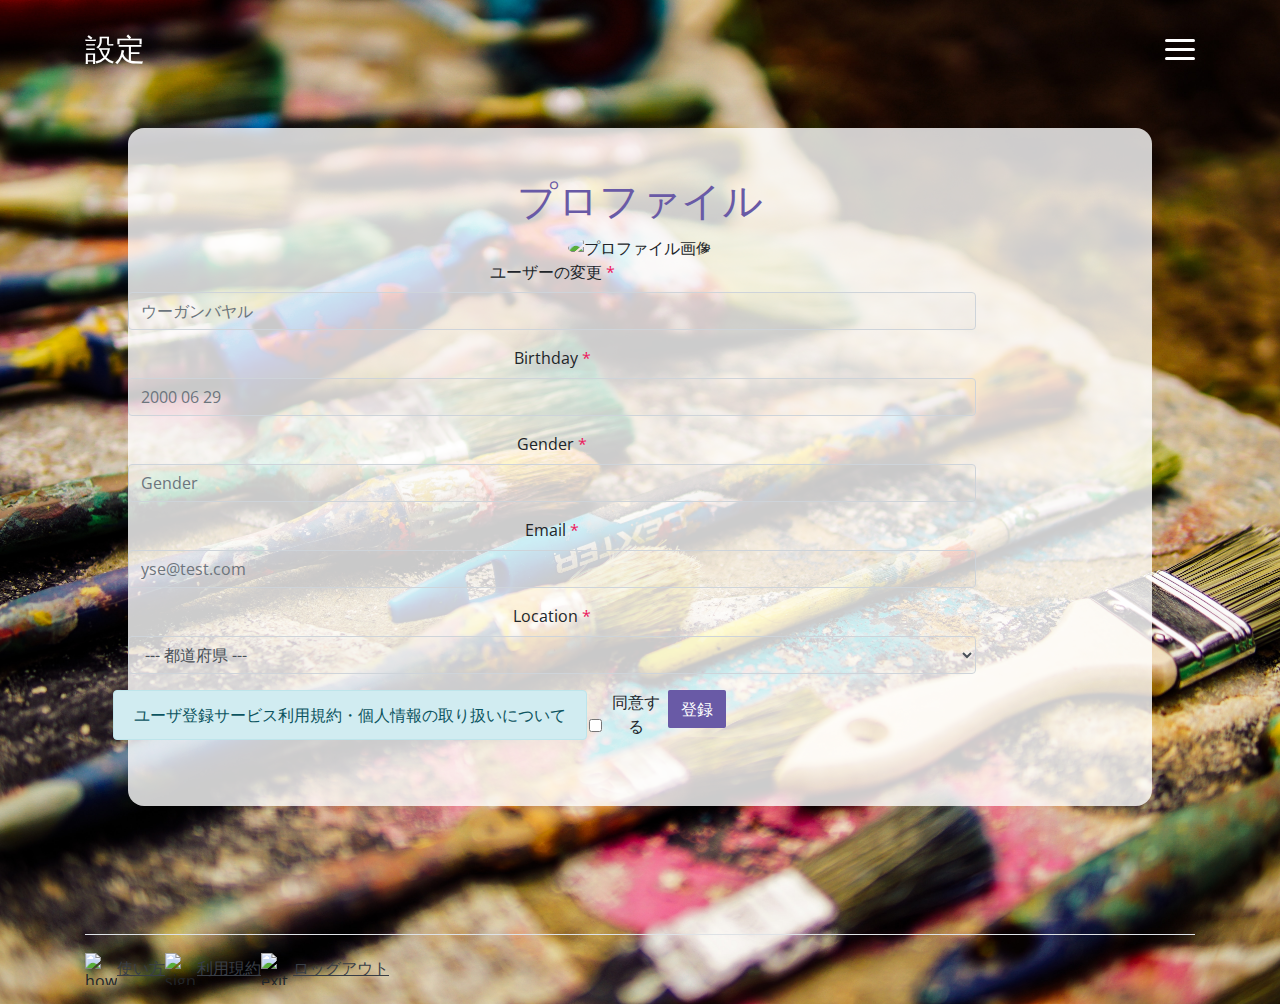
==== commit 3b6e02cc: "add setting html" ====
--- a/ITnew - コピー/setting.html
+++ b/ITnew - コピー/setting.html
@@ -15,14 +15,14 @@
     <!-- Page Navbar -->
     <nav class="custom-navbar" data-spy="affix" data-offset-top="20">
         <div class="container">
-            <a class="logo" href="#">設定</a>         
+            <a class="logo" href="setting.html">設定</a>         
             <ul class="nav">
                 <li class="item">
                     <a class="link" href="main.html">ホーム</a>
                 <li class="item">
                     <a class="link" href="rank.html">ランキング</a>
                 <li class="item">
-                    <a class="link" href="tos.html">気に入り</a>
+                    <a class="link" href="setting.html">気に入り</a>
                 <li class="item">
                     <a class="link" href="user.html">ユーザ</a>
                 </li>
@@ -38,11 +38,61 @@
 
     <!-- page header -->
     <header id="home" class="header">
+    <section class="profile">
+ <h1>プロファイル</h1>
+<!-- ユーザーのプロフィール情報を表示 -->
+ <div class="home-content">
+ <img src="#" alt="プロファイル画像">
+ <form action="" method="post">
+    <div class="row">
+        <div class="col-md-10 mb-3">
+            <label class="form-label" for="">ユーザーの変更</label>
+            <span class="text-danger">*</span>
+            <input class="form-control" type="text" name="name" placeholder="ウーガンバヤル" required>
+        </div>
+        <div class="col-md-10 mb-3">
+            <label class="form-label" for="">Birthday</label>
+            <span class="text-danger">*</span>
+            <input class="form-control" type="text" name="Birthday" placeholder="2000 06 29" required>
+        </div>
+        <div class="col-md-10 mb-3">
+            <label class="form-label" for="">Gender</label>
+            <span class="text-danger">*</span>
+            <input class="form-control" type="text" name="Gender" placeholder="Gender" required>
+        </div>
+        <div class="col-md-10 mb-3">
+            <label class="form-label" for="">Email</label>
+            <span class="text-danger">*</span>
+            <input class="form-control" type="text" name="email" placeholder="yse@test.com" required>
+        </div>
+        <div class="col-md-10 mb-3">
+            <label class="form-label" for="">Location</label>
+            <span class="text-danger">*</span>
+            <select name="prefecture" class="form-control">
+                <option value="">--- 都道府県 ---</option>
+                <option value="12">千葉</option>
+                        <option value="13">東京</option>
+                        <option value="14">神奈川</option>
+            </select>
+        </div>
+                 <div class="alert alert-info">
+                ユーザ登録サービス利用規約・個人情報の取り扱いについて
+            </div>
+            
+                <div class="form-check mb-3">
+                <input class="form-check-input" type="checkbox" name="aggree" value="1">
+                <label class="form-check-label" for="">同意する</label>
+            </div>
 
-        <div class="overlay"></div>
+            <!-- 送信ボタン -->
+            <div class="d-grid">
+                <button class="btn btn-primary">登録</button>
+
+    </div>
+ </form>
+
+      
     </header><!-- end of page header -->
-    
-   
 
 
     <!-- footer -->
